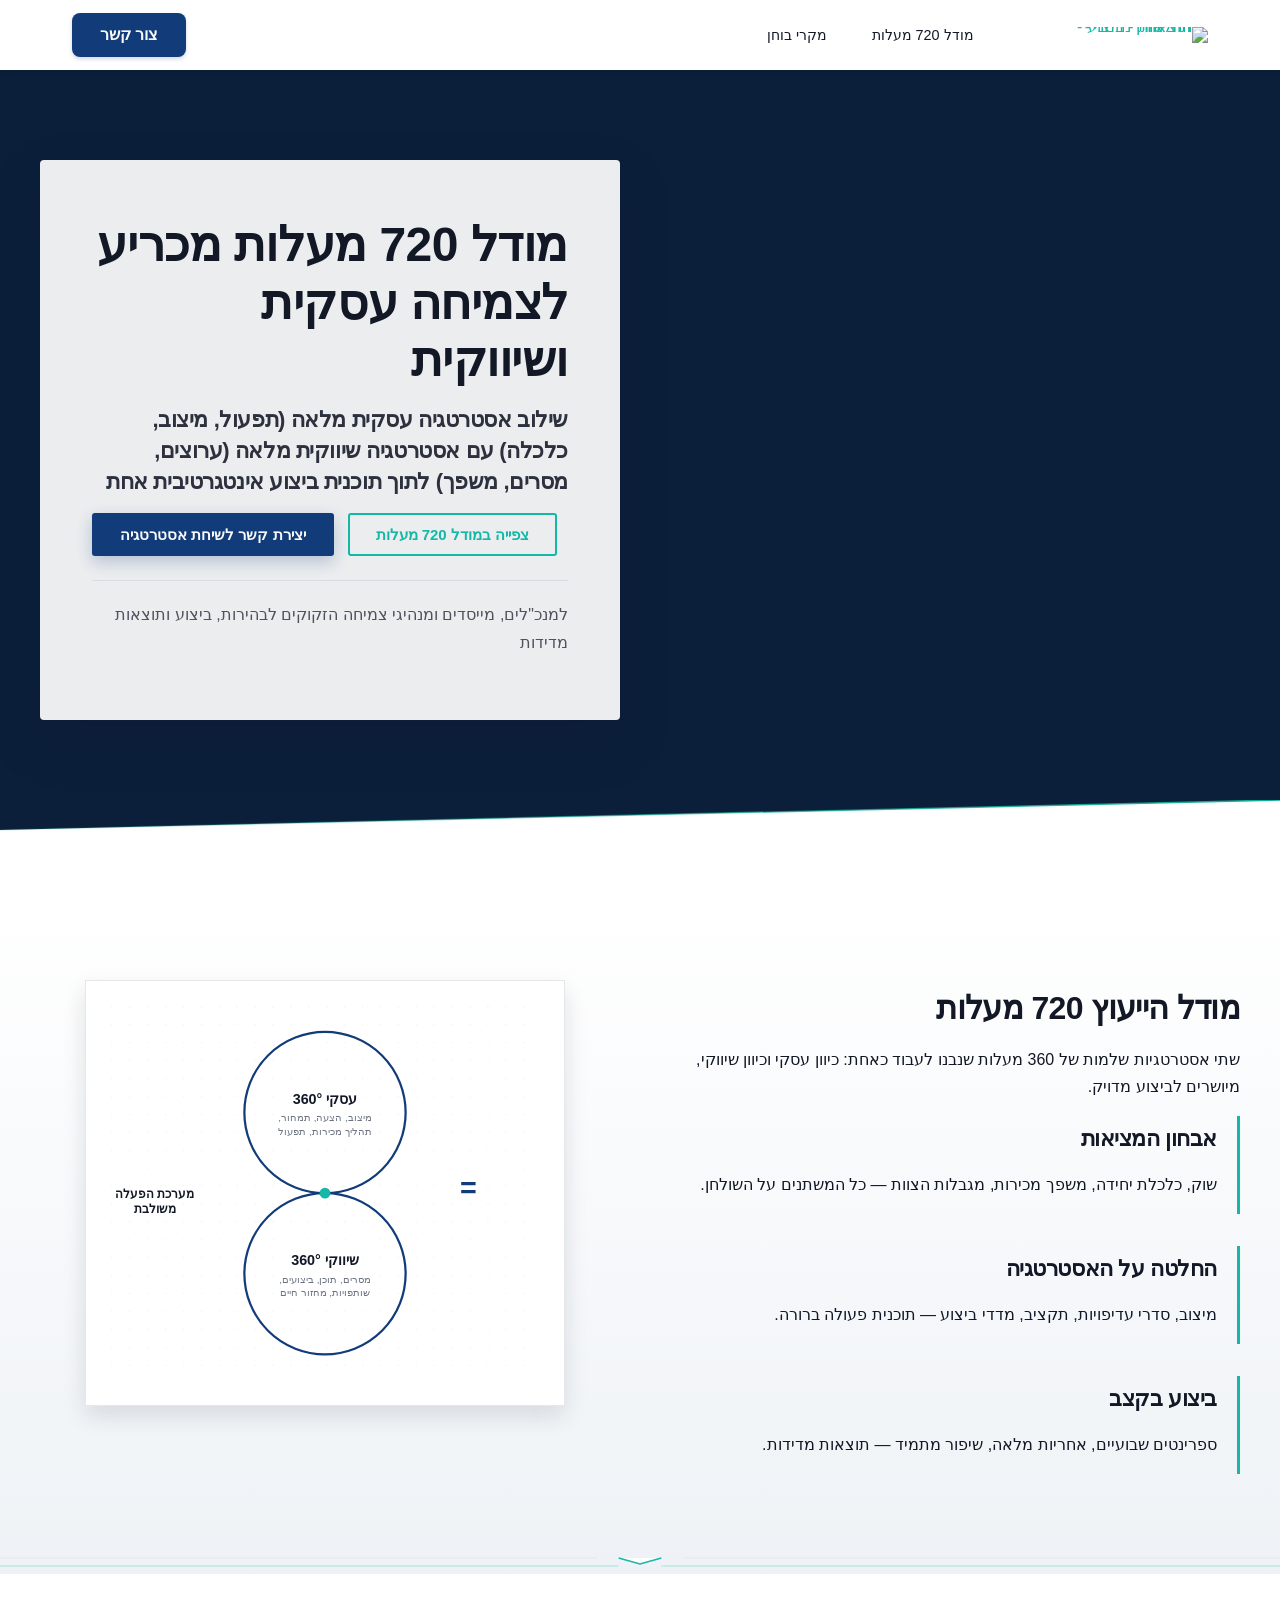
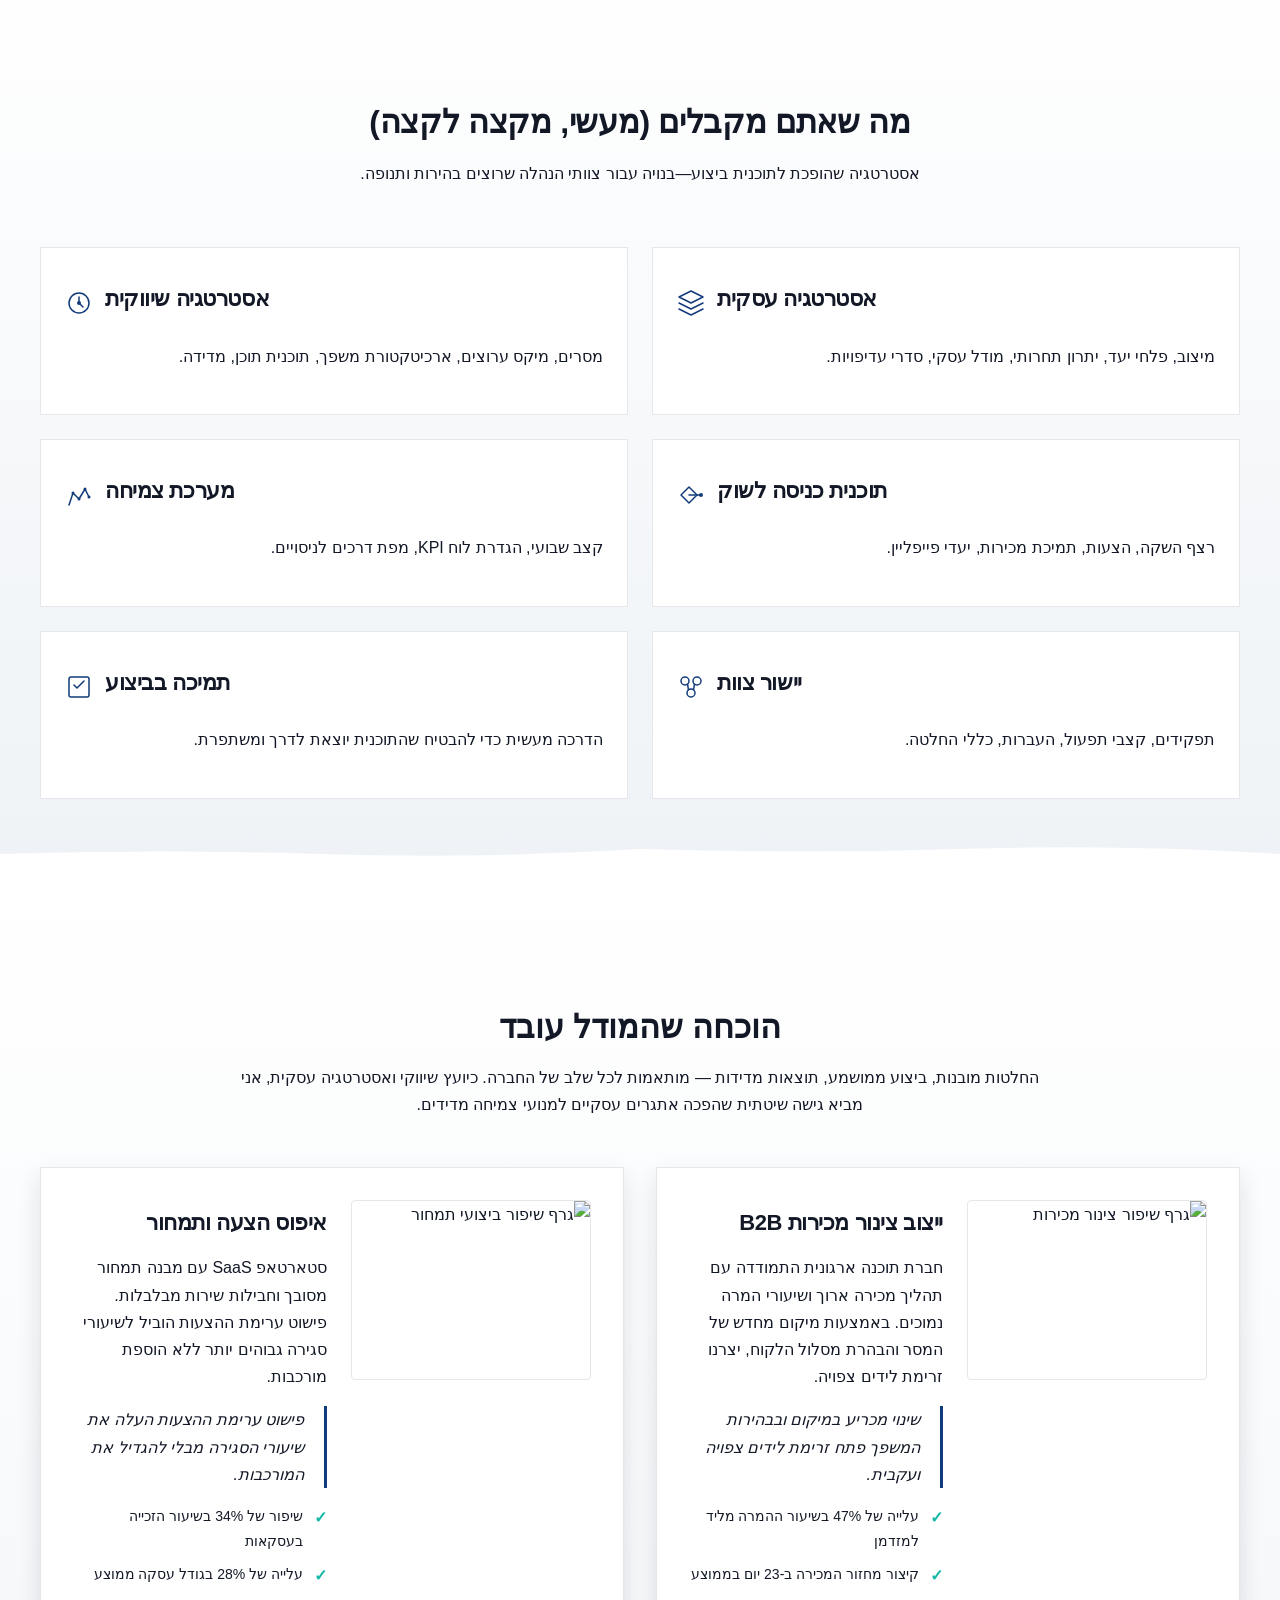
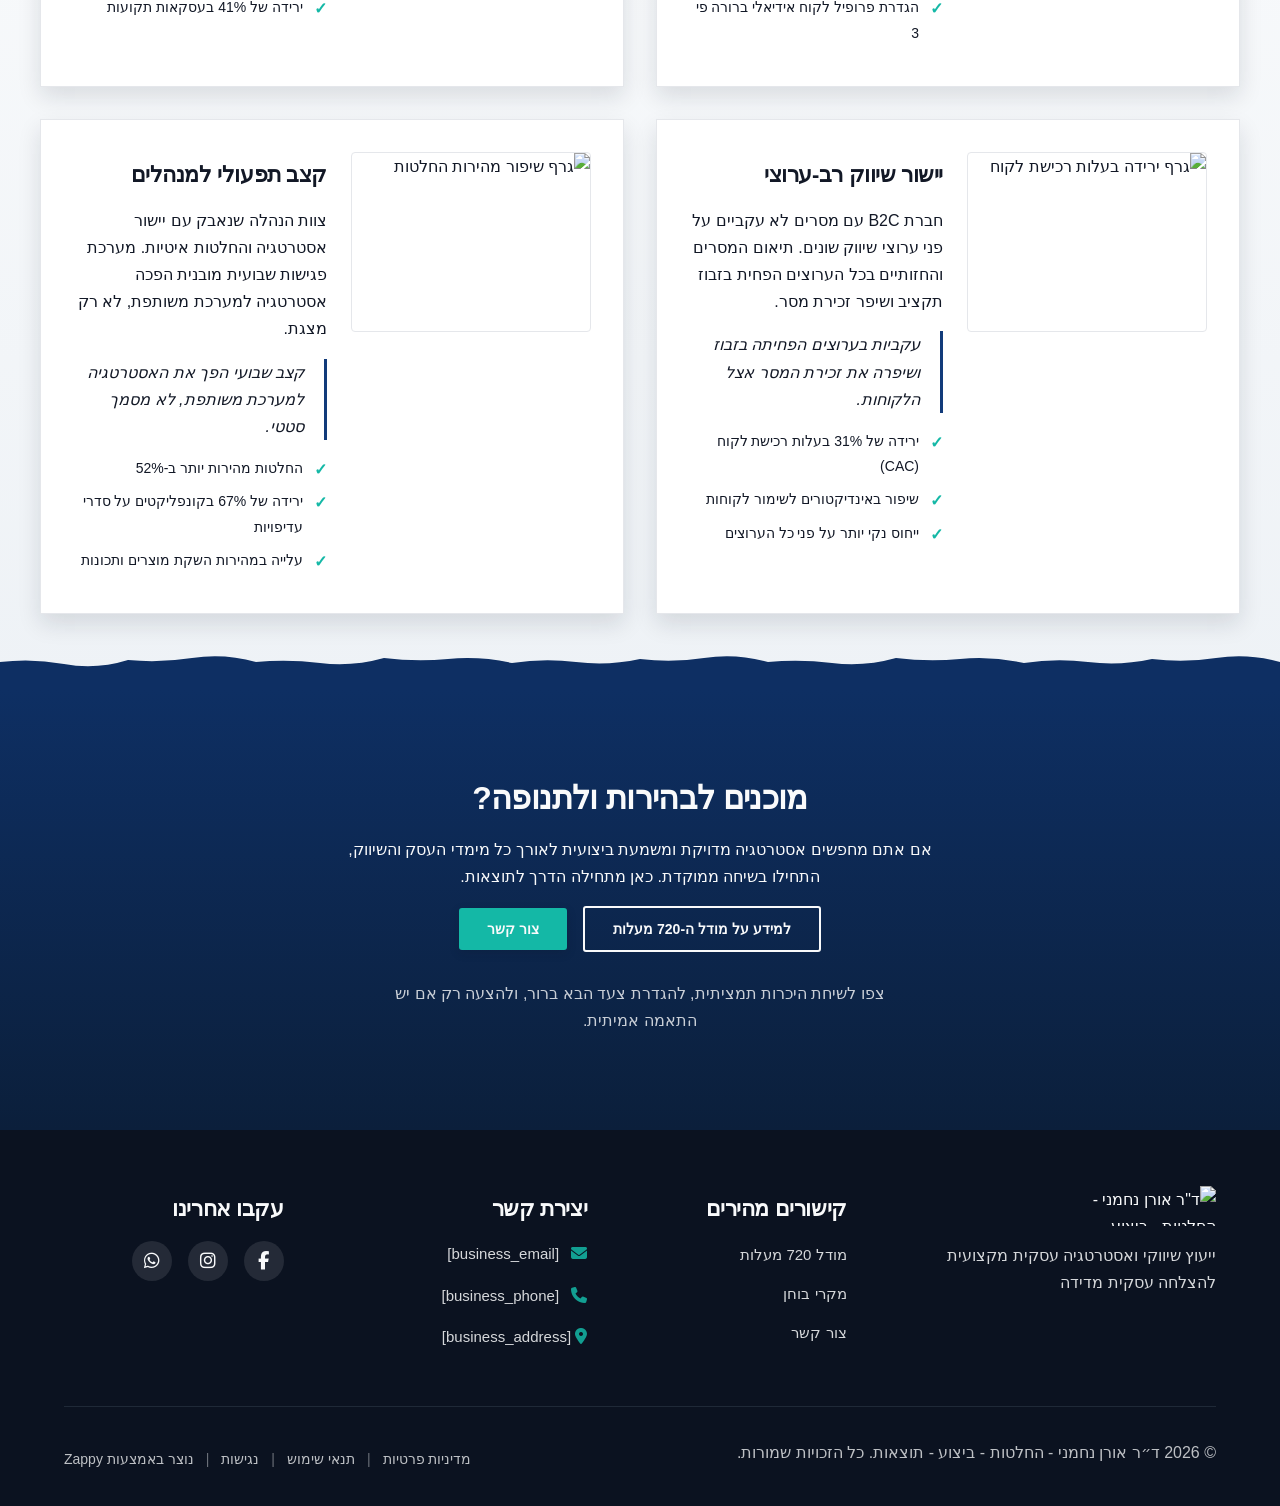
==== public/index.html @ 745674b3 "Background sync: Progressive GitHub Sync" ====
<!doctype html><html dir="rtl" lang="he"><head><meta charset="UTF-8"><meta content="width=device-width,initial-scale=1" name="viewport"><meta content="index, follow" name="robots"><title>יועץ שיווק שמניע תוצאות עסקיות מדידות — ד&quot;ר אורן נחמני - החלטות - ביצוע - תוצאות</title><meta content="מודל ייעוץ 720 מעלות ייחודי המשלב אסטרטגיה עסקית ושיווקית מלאה. יועץ שיווקי מוביל לעסקים בצמיחה וסטארטאפים. קבל החלטות נכונות, בצע ביעילות, השג תוצאות." name="description"><meta content="יועץ שיווק, יועץ שיווקי לעסקים בצמיחה, אסטרטגיה שיווקית, יועץ אסטרטגיה עסקית ישראל, ייעוץ עסקי ושיווקי" name="keywords"><link href="/assets/favicon.ico" rel="icon" type="image/x-icon"><link href="/assets/favicon-16x16.png" rel="icon" type="image/png" sizes="16x16"><link href="/assets/favicon-32x32.png" rel="icon" type="image/png" sizes="32x32"><link href="/assets/favicon-48x48.png" rel="icon" type="image/png" sizes="48x48"><link href="/assets/favicon-192x192.png" rel="icon" type="image/png" sizes="192x192"><link href="/assets/favicon-512x512.png" rel="icon" type="image/png" sizes="512x512"><link href="/assets/apple-touch-icon.png" rel="apple-touch-icon"><script>!function(){"use strict";var t="d591e516-6870-4520-9a14-f4e835493791",e="https://api.zappy5.com/api/analytics/track",a=18e5,n=2592e6,o=!0,i=!0,r=!0;var s=function(){var e="zappy_visitor_"+t,a=null;try{if(a=localStorage.getItem(e)){var o=JSON.parse(a),i=Date.now();if(i-o.created<n)return o.lastSeen=i,localStorage.setItem(e,JSON.stringify(o)),o.id}}catch(t){console.warn("Zappy Analytics: LocalStorage not available")}var r="zv_"+Date.now()+"_"+Math.random().toString(36).substr(2,9);try{localStorage.setItem(e,JSON.stringify({id:r,created:Date.now(),lastSeen:Date.now()}))}catch(t){}return r}(),c=function(){var e="zappy_session_"+t,n=null;try{if(n=sessionStorage.getItem(e)){var o=JSON.parse(n),i=Date.now();if(i-o.timestamp<a)return o.timestamp=i,sessionStorage.setItem(e,JSON.stringify(o)),o.id}}catch(t){console.warn("Zappy Analytics: SessionStorage not available")}var r="zs_"+Date.now()+"_"+Math.random().toString(36).substr(2,9);try{sessionStorage.setItem(e,JSON.stringify({id:r,timestamp:Date.now()}))}catch(t){}return r}();function l(a,n){n=n||{};var o={website_id:t,event_type:a,page_path:window.location.pathname,referrer:document.referrer||"direct",visitor_id:s,session_id:c,metadata:n};if(navigator.sendBeacon){var i=new Blob([JSON.stringify(o)],{type:"application/json"});navigator.sendBeacon(e,i)}else fetch(e,{method:"POST",headers:{"Content-Type":"application/json"},body:JSON.stringify(o),keepalive:!0}).catch(function(t){console.warn("Zappy Analytics: Failed to track event",t)})}o&&l("pageview",{title:document.title,url:window.location.href}),i&&document.addEventListener("click",function(t){var e=t.target;if("BUTTON"===e.tagName||e.closest("button")){var a="BUTTON"===e.tagName?e:e.closest("button");l("click",{element:"button",text:a.textContent.trim().substring(0,100),id:a.id||null,class:a.className||null})}else if("A"===e.tagName||e.closest("a")){var n="A"===e.tagName?e:e.closest("a");l("navigation",{element:"link",text:n.textContent.trim().substring(0,100),href:n.href,external:n.hostname!==window.location.hostname})}},!0),r&&document.addEventListener("submit",function(t){var e=t.target;l("form_submit",{form_id:e.id||null,form_name:e.name||null,form_action:e.action||null,form_method:e.method||"GET"})},!0);var d=Date.now();window.addEventListener("beforeunload",function(){l("page_unload",{time_on_page:Math.floor((Date.now()-d)/1e3),page_path:window.location.pathname})}),window.zappyAnalytics={track:l,getVisitorId:function(){return s},getSessionId:function(){return c}}}()</script><meta content="יועץ שיווק שמניע תוצאות עסקיות מדידות — ד&quot;ר אורן נחמני - החלטות - ביצוע - תוצאות" property="og:title"><meta content="מודל ייעוץ 720 מעלות ייחודי המשלב אסטרטגיה עסקית ושיווקית מלאה. יועץ שיווקי מוביל לעסקים בצמיחה וסטארטאפים. קבל החלטות נכונות, בצע ביעילות, השג תוצאות." property="og:description"><meta content="website" property="og:type"><meta content="he_IL" property="og:locale"><meta content="summary_large_image" name="twitter:card"><meta content="יועץ שיווק שמניע תוצאות עסקיות מדידות — ד&quot;ר אורן נחמני - החלטות - ביצוע - תוצאות" name="twitter:title"><meta content="מודל ייעוץ 720 מעלות ייחודי המשלב אסטרטגיה עסקית ושיווקית מלאה. יועץ שיווקי מוביל לעסקים בצמיחה וסטארטאפים. קבל החלטות נכונות, בצע ביעילות, השג תוצאות." name="twitter:description"><link href="https://cdnjs.cloudflare.com/ajax/libs/font-awesome/6.4.0/css/all.min.css" rel="stylesheet"><link href="/assets/favicon.ico" rel="icon" type="image/x-icon"><link href="/assets/favicon-16x16.png" rel="icon" type="image/png" sizes="16x16"><link href="/assets/favicon-32x32.png" rel="icon" type="image/png" sizes="32x32"><link href="/assets/favicon-48x48.png" rel="icon" type="image/png" sizes="48x48"><link href="/assets/favicon-192x192.png" rel="icon" type="image/png" sizes="192x192"><link href="/assets/favicon-512x512.png" rel="icon" type="image/png" sizes="512x512"><link href="/assets/apple-touch-icon.png" rel="apple-touch-icon"><link href="https://cdn.jsdelivr.net/npm/vanilla-cookieconsent@3/dist/cookieconsent.css" rel="stylesheet"><script src="https://cdn.jsdelivr.net/npm/vanilla-cookieconsent@3/dist/cookieconsent.umd.js"></script><script src="https://cdn.jsdelivr.net/gh/mickidum/acc_toolbar/acctoolbar/acctoolbar.min.js"></script><link href="/styles.css" rel="stylesheet"><style id="zappy-dropdown-submenu-styles">#navMenu li:has(.sub-menu),.nav-menu li:has(.sub-menu),.navbar li:has(.sub-menu),nav li:has(.sub-menu){position:relative}#navMenu .sub-menu,.nav-menu .sub-menu,.navbar .sub-menu,nav .sub-menu{display:block!important;position:absolute!important;top:100%;left:0;min-width:220px;background:#fff;border-radius:8px;box-shadow:0 8px 25px rgba(0,0,0,.15);padding:8px 0;opacity:0;visibility:hidden;transform:translateY(10px);transition:all .3s ease;z-index:1000;list-style:none;pointer-events:none}#navMenu li:hover>.sub-menu,.nav-menu li:hover>.sub-menu,.navbar li:hover>.sub-menu,nav li:hover>.sub-menu{opacity:1!important;visibility:visible!important;transform:translateY(0)!important;pointer-events:auto!important}.sub-menu li{list-style:none;margin:0;padding:0}.sub-menu a{display:block!important;padding:10px 16px!important;color:var(--text-dark,#333)!important;font-weight:500;text-decoration:none;white-space:nowrap;transition:background-color .2s}.sub-menu a:hover{background-color:#f5f5f5}[dir=rtl] .nav-menu .sub-menu,[dir=rtl] .navbar .sub-menu,[dir=rtl] nav .sub-menu,html[lang=ar] .nav-menu .sub-menu,html[lang=ar] .navbar .sub-menu,html[lang=ar] nav .sub-menu,html[lang=he] .nav-menu .sub-menu,html[lang=he] .navbar .sub-menu,html[lang=he] nav .sub-menu{left:auto!important;right:0!important}.sub-menu:empty,.sub-menu:not(:has(li)),.sub-menu:not(:has(li:not(.zappy-hidden-menu-item))){display:none!important;opacity:0!important;visibility:hidden!important;pointer-events:none!important}li:has(.menu-group-title):hover>.sub-menu{opacity:1!important;visibility:visible!important;transform:translateY(0)!important;pointer-events:auto!important}#navMenu>li>.menu-group-title,.nav-menu>li>.menu-group-title{display:inline-block;padding:.5rem 1rem;cursor:default;user-select:none}@media (max-width:768px){#navMenu .sub-menu,.nav-menu .sub-menu,.navbar .sub-menu,nav .sub-menu{position:static!important;transform:none!important;box-shadow:none!important;background:0 0!important;max-height:0;overflow:hidden;opacity:0;visibility:hidden;transition:max-height .3s ease,opacity .3s ease;padding:0!important;border-radius:0!important}.sub-menu.mobile-expanded{max-height:500px!important;opacity:1!important;visibility:visible!important;padding:8px 0 8px 16px!important}[dir=rtl] .sub-menu.mobile-expanded,html[lang=he] .sub-menu.mobile-expanded{padding:8px 16px 8px 0!important}#navMenu li:hover>.sub-menu,.nav-menu li:hover>.sub-menu,.navbar li:hover>.sub-menu,nav li:hover>.sub-menu{opacity:0;visibility:hidden;pointer-events:none}#navMenu li>.sub-menu.mobile-expanded,.nav-menu li>.sub-menu.mobile-expanded,.navbar li>.sub-menu.mobile-expanded,nav li>.sub-menu.mobile-expanded{opacity:1!important;visibility:visible!important;pointer-events:auto!important}#navMenu li:has(.sub-menu),.nav-menu li:has(.sub-menu),.navbar li:has(.sub-menu),nav li:has(.sub-menu){display:flex!important;flex-wrap:wrap!important;align-items:center!important;position:relative!important;min-height:44px!important}#navMenu li:has(.sub-menu)>a,.nav-menu li:has(.sub-menu)>a,.navbar li:has(.sub-menu)>a,nav li:has(.sub-menu)>a{flex:1!important;min-width:0!important}#navMenu li:has(.sub-menu)>.menu-group-title,.nav-menu li:has(.sub-menu)>.menu-group-title,.navbar li:has(.sub-menu)>.menu-group-title,nav li:has(.sub-menu)>.menu-group-title{flex:1!important;min-width:0!important;padding:0!important;line-height:inherit!important}#navMenu li:has(.sub-menu)>.sub-menu,.nav-menu li:has(.sub-menu)>.sub-menu,.navbar li:has(.sub-menu)>.sub-menu,nav li:has(.sub-menu)>.sub-menu{flex-basis:100%!important;width:100%!important}#navMenu li:has(.sub-menu)>a [class*=arrow],#navMenu li:has(.sub-menu)>a [class*=chevron],.nav-menu li:has(.sub-menu)>a .fa-angle-down,.nav-menu li:has(.sub-menu)>a .fa-chevron-down,.nav-menu li:has(.sub-menu)>a [class*=arrow],.nav-menu li:has(.sub-menu)>a [class*=chevron],nav li:has(.sub-menu)>a [class*=arrow],nav li:has(.sub-menu)>a [class*=chevron]{display:none!important;visibility:hidden!important}.mobile-submenu-toggle{display:flex!important;align-items:center!important;justify-content:center!important;width:44px!important;height:auto!important;background:0 0!important;border:none!important;cursor:pointer!important;color:var(--text-dark)!important;position:static!important;flex-shrink:0!important;align-self:stretch!important;z-index:2!important;padding:0!important;margin:0!important}.mobile-submenu-toggle::after{content:''!important;width:0!important;height:0!important;border-left:6px solid transparent!important;border-right:6px solid transparent!important;border-top:7px solid currentColor!important;transition:transform .3s ease!important}.mobile-submenu-toggle.expanded::after{transform:rotate(180deg)!important}.sub-menu a{padding:10px 0!important;display:block!important;color:var(--text-dark)!important}.navbar .sub-menu li a,.zappy-products-dropdown .sub-menu a,nav.navbar .sub-menu li a{color:var(--text-dark)!important}}@media (min-width:769px){.mobile-submenu-toggle{display:none!important}}</style><style id="mobile-lang-menu-deployed-css">@media (max-width:768px){.lang-switcher,.nav-container .lang-switcher,.nav-cta-container .lang-switcher,.nav-ecommerce-icons .lang-switcher,.nav-icons-left .lang-switcher,.navbar .lang-switcher,.navbar .nav-cta-container .lang-switcher{display:none!important}.mobile-lang-menu{width:100%;border-top:1px solid rgba(128,128,128,.2);padding:8px 0 0 0;margin-top:8px}.mobile-lang-toggle{display:flex!important;align-items:center;justify-content:space-between;width:100%;padding:12px 16px;background:0 0;border:none;cursor:pointer;font-size:15px;color:inherit;font-family:inherit}.mobile-lang-toggle::after{content:'';display:inline-block;width:8px;height:8px;border-right:2px solid currentColor;border-bottom:2px solid currentColor;transform:rotate(45deg);transition:transform .3s ease;margin-left:8px}.mobile-lang-toggle.expanded::after{transform:rotate(-135deg)}.mobile-lang-options{max-height:0;overflow:hidden;transition:max-height .3s ease}.mobile-lang-options.expanded{max-height:300px}.mobile-lang-option{display:flex!important;align-items:center;gap:10px;padding:10px 24px;text-decoration:none;color:inherit;font-size:14px;font-family:inherit}.mobile-lang-option:hover{background:rgba(128,128,128,.1)}.mobile-lang-option.active{font-weight:600;opacity:.7;pointer-events:none}.mobile-lang-option img{width:20px;height:20px;border-radius:50%}}@media (min-width:769px){.mobile-lang-menu{display:none!important}}</style><style id="zappy-widget-visibility">#mic-access-tool-box,#mic-access-tool-general-button,#mic-init-access-tool #mic-access-tool-box,#mic-init-access-tool #mic-access-tool-general-button,#mic-init-access-tool .mic-access-tool-general-button,._access-icon,._access-menu,.mic-access-tool-box,.mic-access-tool-general-button,div[id*=mic-access-tool-box]{display:none!important;visibility:hidden!important;opacity:0!important;pointer-events:none!important}</style></head><body><nav class="navbar" dir="rtl"><button aria-label="Menu" class="mobile-toggle" id="mobileToggle"><svg viewbox="0 0 24 24" class="hamburger-icon" fill="none" height="24" width="24"><path d="M3 12h18M3 6h18M3 18h18" stroke="currentColor" stroke-width="2" stroke-linecap="round"></path></svg><svg viewbox="0 0 24 24" class="close-icon" fill="none" height="24" width="24" style="display:none"><path d="M18 6L6 18M6 6l12 12" stroke="currentColor" stroke-width="2" stroke-linecap="round"></path></svg></button><button aria-label="Call" class="phone-header-btn" data-phone="[business_phone]"><svg viewbox="0 0 24 24" width="20" height="20" fill="currentColor"><path d="M22 16.92v3a2 2 0 0 1-2.18 2 19.79 19.79 0 0 1-8.63-3.07 19.5 19.5 0 0 1-6-6 19.79 19.79 0 0 1-3.07-8.67A2 2 0 0 1 4.11 2h3a2 2 0 0 1 2 1.72 12.84 12.84 0 0 0 .7 2.81 2 2 0 0 1-.45 2.11L8.09 9.91a16 16 0 0 0 6 6l1.27-1.27a2 2 0 0 1 2.11-.45 12.84 12.84 0 0 0 2.81.7A2 2 0 0 1 22 16.92z"></path></svg></button><div class="nav-container"><div class="nav-right-group"><div class="nav-brand"><a href="/" class="logo-link"><img alt="ד&quot;ר אורן נחמני - החלטות - ביצוע - תוצאות" src="/assets/business-logo.webp" class="logo"></a></div><ul class="nav-menu" id="navMenu"><li><a href="/model">מודל 720 מעלות</a></li><li><a href="/case-studies">מקרי בוחן</a></li></ul></div><div class="nav-cta-container"><a href="/contact" class="nav-cta-btn">צור קשר</a></div></div></nav><script>window.addEventListener("load",function(){const e=document.querySelector(".navbar, nav, header");if(!e)return void console.log("[Navbar] Navbar element not found");let t=document.getElementById("mobileToggle")||document.querySelector(".mobile-toggle")||document.querySelector(".hamburger")||document.querySelector(".hamburger-menu")||document.querySelector(".menu-toggle")||document.querySelector(".burger-menu")||document.querySelector('[aria-label="Menu"]')||document.querySelector('[aria-label="תפריט"]');const o=document.querySelector(".phone-header-btn"),n=window.getComputedStyle(e);let r=n.backgroundColor;if(console.log("[Navbar] Initial navbar background:",r),"transparent"===r||"rgba(0, 0, 0, 0)"===r||r.startsWith("rgba")&&r.includes(", 0)")){const e=n.backgroundImage;if(e&&"none"!==e)console.log("[Navbar] Navbar has background image/gradient, using dark text"),r="rgb(240, 240, 240)";else{const e=window.getComputedStyle(document.body).backgroundColor;console.log("[Navbar] Navbar transparent, using body background:",e),r=e}}const i=r.match(/\d+/g);if(i&&i.length>=3){const e=(.299*parseInt(i[0])+.587*parseInt(i[1])+.114*parseInt(i[2]))/255;console.log("[Navbar] Mobile button colors preserved from Claude CSS (luminance:",e.toFixed(2)+")");const n=document.createElement("style");n.id="zappy-mobile-nav-fix";document.documentElement.lang;document.documentElement.dir,n.textContent='\n        /* Hide mobile buttons on desktop, show only on mobile */\n        @media (min-width: 769px) {\n          .mobile-toggle,\n          .phone-header-btn {\n            display: none !important;\n          }\n        }\n        \n        /* Show and position mobile buttons correctly on mobile */\n        @media (max-width: 768px) {\n          .mobile-toggle,\n          .phone-header-btn {\n            position: absolute !important;\n            top: 50% !important;\n            transform: translateY(-50%) !important;\n            z-index: 1001 !important;\n            display: flex !important;\n            align-items: center !important;\n            justify-content: center !important;\n            width: 36px !important;\n            height: 36px !important;\n            border-radius: 50% !important;\n            border: none !important;\n            cursor: pointer !important;\n            padding: 6px !important;\n            background: none !important;\n            color: var(--nav-text, var(--text-dark)) !important;\n          }\n          \n          /* LTR positioning (default): hamburger LEFT, phone RIGHT */\n          html:not([dir="rtl"]):not([lang="he"]):not([lang="ar"]) .mobile-toggle,\n          html[dir="ltr"] .mobile-toggle {\n            left: 12px !important;\n            right: auto !important;\n          }\n          html:not([dir="rtl"]):not([lang="he"]):not([lang="ar"]) .phone-header-btn,\n          html[dir="ltr"] .phone-header-btn {\n            right: 12px !important;\n            left: auto !important;\n          }\n          \n          /* RTL positioning: hamburger RIGHT, phone LEFT */\n          html[dir="rtl"] .mobile-toggle,\n          html[lang="he"] .mobile-toggle,\n          html[lang="ar"] .mobile-toggle {\n            right: 12px !important;\n            left: auto !important;\n          }\n          html[dir="rtl"] .phone-header-btn,\n          html[lang="he"] .phone-header-btn,\n          html[lang="ar"] .phone-header-btn {\n            left: 12px !important;\n            right: auto !important;\n          }\n          \n          /* CRITICAL: Ensure nav-container has min-height on mobile */\n          /* All children are positioned absolutely/fixed on mobile, so height:auto collapses to 0 */\n          .nav-container {\n            min-height: 70px !important;\n            position: relative !important;\n          }\n          \n          /* Ensure SVG icons are properly sized and inherit color */\n          .mobile-toggle svg,\n          .phone-header-btn svg {\n            width: 24px !important;\n            height: 24px !important;\n            /* Don\'t force display - let JavaScript control hamburger/close toggle */\n          }\n          \n          /* Reset nav-cta-container on mobile - remove desktop box-shadow/padding */\n          /* that creates a visible ghost box when CTA button is hidden */\n          .nav-cta-container {\n            box-shadow: none !important;\n            padding: 0 !important;\n          }\n          \n          /* Hide nav-cta-container entirely on mobile when there\'s no lang-switcher */\n          /* (only the CTA button is inside, and it\'s hidden on mobile) */\n          .nav-cta-container:not(:has(.lang-switcher)) {\n            display: none !important;\n          }\n          \n          /* CRITICAL: Prevent hero image fade gradient from bleeding over headline text */\n          /* The .image-fade-gradient has bottom: -30px (extends below parent) */\n          /* On mobile stacked layout, this overlaps the h1 text below the image */\n          .hero-image-column {\n            overflow: hidden !important;\n          }\n          .image-fade-gradient {\n            bottom: 0 !important;\n          }\n          \n          /* Hide desktop language switcher on mobile - hamburger menu handles it */\n          /* High specificity to override stored CSS */\n          .lang-switcher,\n          .nav-cta-container .lang-switcher,\n          .nav-container .lang-switcher,\n          .navbar .lang-switcher,\n          .navbar .nav-cta-container .lang-switcher {\n            display: none !important;\n          }\n        }\n      ';const r=document.getElementById("zappy-mobile-nav-fix");r&&r.remove(),document.head.appendChild(n),console.log("[Navbar] Critical CSS injected for mobile nav positioning");const l=window.innerWidth<=768;if(t){const e=t.querySelector(".hamburger-icon"),o=t.querySelector(".close-icon");e&&(e.style.setProperty("width","24px","important"),e.style.setProperty("height","24px","important"),e.style.setProperty("display","block","important")),o&&(o.style.setProperty("width","24px","important"),o.style.setProperty("height","24px","important"),o.style.setProperty("display","none","important")),l?(t.style.setProperty("position","absolute","important"),t.style.setProperty("top","50%","important"),t.style.setProperty("transform","translateY(-50%)","important"),t.style.setProperty("z-index","1001","important"),t.style.removeProperty("left"),t.style.removeProperty("right"),console.log("[Navbar] Mobile toggle positioning applied (mobile viewport)")):(t.style.removeProperty("position"),t.style.removeProperty("top"),t.style.removeProperty("transform"),t.style.removeProperty("z-index"),t.style.removeProperty("left"),t.style.removeProperty("right"),console.log("[Navbar] Desktop viewport - cleared mobile toggle inline positioning"))}if(o){const e=o.querySelector("svg");e&&(e.style.width="24px",e.style.height="24px",e.setAttribute("width","24"),e.setAttribute("height","24")),l?(o.style.setProperty("position","absolute","important"),o.style.setProperty("top","50%","important"),o.style.setProperty("transform","translateY(-50%)","important"),o.style.setProperty("z-index","1001","important"),o.style.removeProperty("left"),o.style.removeProperty("right"),console.log("[Navbar] Phone button positioning applied (mobile viewport)")):(o.style.removeProperty("position"),o.style.removeProperty("top"),o.style.removeProperty("transform"),o.style.removeProperty("z-index"),o.style.removeProperty("left"),o.style.removeProperty("right"),console.log("[Navbar] Desktop viewport - cleared phone button inline positioning"))}}else console.log("[Navbar] Could not parse background color:",r);t=document.getElementById("mobileToggle")||document.querySelector(".mobile-toggle")||document.querySelector(".hamburger")||document.querySelector(".hamburger-menu")||document.querySelector(".menu-toggle")||document.querySelector(".burger-menu")||document.querySelector('[aria-label="Menu"]')||document.querySelector('[aria-label="תפריט"]');const l=document.getElementById("navMenu")||document.querySelector(".nav-menu")||document.querySelector(".nav-links")||document.querySelector("nav ul:not(.submenu)");if(!t||!l)return void console.log("[Navbar] Mobile toggle or menu not found:",{toggle:!!t,menu:!!l});l.id||(l.id="navMenu"),console.log("[Navbar] Initializing mobile menu...");const a=t.cloneNode(!0);t.parentNode.replaceChild(a,t),a.addEventListener("click",function(e){e.preventDefault(),e.stopPropagation();const t=this.querySelector(".hamburger-icon"),o=this.querySelector(".close-icon");l.classList.contains("active")?(l.classList.remove("active"),t&&t.style.setProperty("display","block","important"),o&&o.style.setProperty("display","none","important"),document.body.style.overflow="",console.log("[Navbar] Menu closed")):(l.classList.add("active"),t&&t.style.setProperty("display","none","important"),o&&o.style.setProperty("display","block","important"),document.body.style.overflow="hidden",console.log("[Navbar] Menu opened"))}),l.querySelectorAll("a").forEach(function(e){e.addEventListener("click",function(){if("#"===this.getAttribute("href"))return;const e=a.querySelector(".hamburger-icon"),t=a.querySelector(".close-icon");l.classList.remove("active"),e&&e.style.setProperty("display","block","important"),t&&t.style.setProperty("display","none","important"),document.body.style.overflow="",console.log("[Navbar] Menu closed (link clicked)")})});var s=l.querySelectorAll(".dropdown-toggle");s.forEach(function(e){e.addEventListener("click",function(e){e.preventDefault(),e.stopPropagation();var t=this.closest(".nav-dropdown");t&&(t.parentNode.querySelectorAll(".nav-dropdown.open").forEach(function(e){e!==t&&e.classList.remove("open")}),t.classList.toggle("open"),console.log("[Navbar] Dropdown toggled:",t.classList.contains("open")?"open":"closed"))})}),document.addEventListener("click",function(e){e.target.closest(".nav-dropdown")||document.querySelectorAll(".nav-dropdown.open").forEach(function(e){e.classList.remove("open")})}),console.log("[Navbar] Dropdown handlers initialized for "+s.length+" dropdowns"),o&&o.addEventListener("click",function(){const e=document.querySelectorAll('a[href^="tel:"]'),t=e.length>0?e[0].getAttribute("href").replace("tel:",""):"[business_phone]";window.location.href="tel:"+t,console.log("[Navbar] Phone button clicked")}),console.log("[Navbar] Mobile menu initialized successfully");const p=function(){const e=document.querySelector(".whatsapp-float");e&&(window.innerWidth>=769?(e.style.setProperty("display","none","important"),e.style.setProperty("visibility","hidden","important"),e.style.setProperty("opacity","0","important"),e.style.setProperty("pointer-events","none","important"),console.log("[WhatsApp] Button hidden on desktop")):(e.style.removeProperty("display"),e.style.removeProperty("visibility"),e.style.removeProperty("opacity"),e.style.removeProperty("pointer-events"),console.log("[WhatsApp] Button visible on mobile")))};let c;p(),window.addEventListener("resize",function(){clearTimeout(c),c=setTimeout(p,100)})})</script><main><section class="index-hero-section" data-layout-spec="בית-hero" data-hero-type="fullscreen-scrim"><div class="index-hero-section__background"><img alt="ד&quot;ר אורן נחמני - יועץ אסטרטגי" src="/assets/site-index-hero-bg.webp" data-context="Professional executive leadership scene in natural daylight - confident business consultant or CEO in modern office environment with floor-to-ceiling windows, calm and authoritative body language, soft natural light creating clean shadows, minimalist professional setting with plenty of negative space on the right side for text overlay, sophisticated business atmosphere, shallow depth of field, high-end corporate photography style" data-placeholder="index-hero-bg" height="1080" width="1920" class="index-hero-section__bg-image" data-hero-bg="true" data-preserve-bg="0"></div><div class="index-hero-section__scrim" aria-hidden="true"></div><div class="index-hero-section__content-wrapper"><div class="index-hero-section__container"><div class="index-hero-section__overlay-card"><h1 class="index-hero-section__headline">מודל 720 מעלות מכריע לצמיחה עסקית ושיווקית</h1><h3 class="index-hero-section__subtitle">שילוב אסטרטגיה עסקית מלאה (תפעול, מיצוב, כלכלה) עם אסטרטגיה שיווקית מלאה (ערוצים, מסרים, משפך) לתוך תוכנית ביצוע אינטגרטיבית אחת</h3><div class="index-hero-section__cta-group"><a href="#contact" class="index-hero-section__btn index-hero-section__btn--primary">יצירת קשר לשיחת אסטרטגיה</a><a href="#model" class="index-hero-section__btn index-hero-section__btn--secondary">צפייה במודל 720 מעלות</a></div><p class="index-hero-section__trust-line">למנכ"לים, מייסדים ומנהיגי צמיחה הזקוקים לבהירות, ביצוע ותוצאות מדידות</p></div></div></div><div class="index-hero-section__divider-wrapper"><svg viewbox="0 0 1200 100" xmlns="http://www.w3.org/2000/svg" aria-hidden="true" data-no-icon-edit="true" preserveaspectratio="none"><defs><linearGradient id="index-hero-divider-gradient" x1="0%" x2="100%" y1="0%" y2="0%"><stop offset="0%" style="stop-color:#0DB095;stop-opacity:0.15"></stop><stop offset="100%" style="stop-color:#0DB095;stop-"></stop></linearGradient></defs><path d="M0,100 L0,30 L1200,0 L1200,100 Z" fill="#FFFFFF"></path><path d="M0,30 L1200,0" stroke="url(#index-hero-divider-gradient)" stroke-width="1.5" fill="#FFFFFF"></path></svg></div></section><section class="index-framework-section" data-layout-spec="בית-framework"><div class="index-framework-container"><div class="index-framework-content-wrapper"><div class="index-framework-text-column"><h2 class="index-framework-title">מודל הייעוץ 720 מעלות</h2><p class="index-framework-intro">שתי אסטרטגיות שלמות של 360 מעלות שנבנו לעבוד כאחת: כיוון עסקי וכיוון שיווקי, מיושרים לביצוע מדויק.</p><div class="index-framework-steps"><div class="index-framework-step"><h3 class="index-framework-step-title">אבחון המציאות</h3><p class="index-framework-step-text">שוק, כלכלת יחידה, משפך מכירות, מגבלות הצוות — כל המשתנים על השולחן.</p></div><div class="index-framework-step"><h3 class="index-framework-step-title">החלטה על האסטרטגיה</h3><p class="index-framework-step-text">מיצוב, סדרי עדיפויות, תקציב, מדדי ביצוע — תוכנית פעולה ברורה.</p></div><div class="index-framework-step"><h3 class="index-framework-step-title">ביצוע בקצב</h3><p class="index-framework-step-text">ספרינטים שבועיים, אחריות מלאה, שיפור מתמיד — תוצאות מדידות.</p></div></div></div><div class="index-framework-diagram-column"><div class="index-framework-diagram-wrapper"><svg viewbox="0 0 480 420" xmlns="http://www.w3.org/2000/svg" class="index-framework-diagram" aria-hidden="true" data-no-icon-edit="true"><defs><pattern height="20" id="framework-grid-dots" patternunits="userSpaceOnUse" width="20" x="0" y="0"><circle cx="2" cy="2" r="1" fill="#D7DEE7" opacity="0.3"></circle></pattern></defs><rect height="420" width="480" fill="url(#framework-grid-dots)"></rect><circle cx="240" cy="120" r="90" fill="none" stroke="var(--primary)" stroke-width="2.5"></circle><text fill="var(--text-dark)" font-family="Assistant, sans-serif" font-size="16" text-anchor="middle" x="240" y="110" font-weight="700">עסקי 360°</text><text fill="var(--text-muted)" font-family="Assistant, sans-serif" font-size="11" text-anchor="middle" x="240" y="130">מיצוב, הצעה, תמחור,</text><text fill="var(--text-muted)" font-family="Assistant, sans-serif" font-size="11" text-anchor="middle" x="240" y="145">תהליך מכירות, תפעול</text><circle cx="240" cy="300" r="90" fill="none" stroke="var(--primary)" stroke-width="2.5"></circle><text fill="var(--text-dark)" font-family="Assistant, sans-serif" font-size="16" text-anchor="middle" x="240" y="290" font-weight="700">שיווקי 360°</text><text fill="var(--text-muted)" font-family="Assistant, sans-serif" font-size="11" text-anchor="middle" x="240" y="310">מסרים, תוכן, ביצועים,</text><text fill="var(--text-muted)" font-family="Assistant, sans-serif" font-size="11" text-anchor="middle" x="240" y="325">שותפויות, מחזור חיים</text><line stroke="var(--primary)" stroke-width="2" x1="240" x2="240" y1="210" y2="210"></line><circle cx="240" cy="210" r="6" fill="var(--accent)"></circle><text fill="var(--primary)" font-family="Frank Ruhl Libre, serif" font-size="32" text-anchor="middle" x="400" y="215" font-weight="700">=</text><text fill="var(--text-dark)" font-family="Assistant, sans-serif" font-size="13" text-anchor="middle" x="50" y="215" font-weight="600">מערכת הפעלה</text><text fill="var(--text-dark)" font-family="Assistant, sans-serif" font-size="13" text-anchor="middle" x="50" y="232" font-weight="600">משולבת</text></svg></div></div></div></div><div class="index-framework-divider-wrapper"><svg viewbox="0 0 1200 24" xmlns="http://www.w3.org/2000/svg" aria-hidden="true" data-no-icon-edit="true" preserveaspectratio="none"><line stroke="var(--border-light)" stroke-width="1" x1="0" x2="560" y1="8" y2="8"></line><line stroke="var(--border-light)" stroke-width="1" x1="640" x2="1200" y1="8" y2="8"></line><line stroke="var(--accent)" stroke-width="0.5" x1="0" x2="580" y1="16" y2="16" opacity="0.6"></line><line stroke="var(--accent)" stroke-width="0.5" x1="620" x2="1200" y1="16" y2="16" opacity="0.6"></line><path d="M580,8 L600,14 L620,8" stroke="var(--accent)" stroke-width="1.5" fill="#FFFFFF"></path></svg></div></section><section class="index-services-section" data-layout-spec="בית-services"><div class="index-services-container"><div class="index-services-header"><h2>מה שאתם מקבלים (מעשי, מקצה לקצה)</h2><p>אסטרטגיה שהופכת לתוכנית ביצוע—בנויה עבור צוותי הנהלה שרוצים בהירות ותנופה.</p></div><div class="index-services-grid"><article class="index-services-card"><div class="index-services-card-header"><svg viewbox="0 0 28 28" xmlns="http://www.w3.org/2000/svg" class="index-services-icon" data-element-type="icon" data-icon-type="svg" fill="none" height="28" width="28"><path d="M14 2L2 8L14 14L26 8L14 2Z" stroke="currentColor" stroke-width="1.5" stroke-linecap="round" stroke-linejoin="round"></path><path d="M2 20L14 26L26 20" stroke="currentColor" stroke-width="1.5" stroke-linecap="round" stroke-linejoin="round"></path><path d="M2 14L14 20L26 14" stroke="currentColor" stroke-width="1.5" stroke-linecap="round" stroke-linejoin="round"></path></svg><h3>אסטרטגיה עסקית</h3></div><p>מיצוב, פלחי יעד, יתרון תחרותי, מודל עסקי, סדרי עדיפויות.</p></article><article class="index-services-card"><div class="index-services-card-header"><svg viewbox="0 0 28 28" xmlns="http://www.w3.org/2000/svg" class="index-services-icon" data-element-type="icon" data-icon-type="svg" fill="none" height="28" width="28"><circle cx="14" cy="14" r="10" stroke="currentColor" stroke-width="1.5"></circle><path d="M14 14L14 8" stroke="currentColor" stroke-width="1.5" stroke-linecap="round"></path><path d="M14 14L18 18" stroke="currentColor" stroke-width="1.5" stroke-linecap="round"></path><circle cx="14" cy="14" r="2" fill="currentColor"></circle></svg><h3>אסטרטגיה שיווקית</h3></div><p>מסרים, מיקס ערוצים, ארכיטקטורת משפך, תוכנית תוכן, מדידה.</p></article><article class="index-services-card"><div class="index-services-card-header"><svg viewbox="0 0 28 28" xmlns="http://www.w3.org/2000/svg" class="index-services-icon" data-element-type="icon" data-icon-type="svg" fill="none" height="28" width="28"><path d="M4 14L12 6L20 14L12 22L4 14Z" stroke="currentColor" stroke-width="1.5" stroke-linecap="round" stroke-linejoin="round"></path><path d="M12 14L24 14" stroke="currentColor" stroke-width="1.5" stroke-linecap="round"></path><circle cx="24" cy="14" r="2" fill="currentColor"></circle></svg><h3>תוכנית כניסה לשוק</h3></div><p>רצף השקה, הצעות, תמיכת מכירות, יעדי פייפליין.</p></article><article class="index-services-card"><div class="index-services-card-header"><svg viewbox="0 0 28 28" xmlns="http://www.w3.org/2000/svg" class="index-services-icon" data-element-type="icon" data-icon-type="svg" fill="none" height="28" width="28"><path d="M4 24L8 12L14 18L20 8L24 16" stroke="currentColor" stroke-width="1.5" stroke-linecap="round" stroke-linejoin="round"></path><circle cx="8" cy="12" r="1.5" fill="currentColor"></circle><circle cx="14" cy="18" r="1.5" fill="currentColor"></circle><circle cx="20" cy="8" r="1.5" fill="currentColor"></circle><circle cx="24" cy="16" r="1.5" fill="currentColor"></circle></svg><h3>מערכת צמיחה</h3></div><p>קצב שבועי, הגדרת לוח KPI, מפת דרכים לניסויים.</p></article><article class="index-services-card"><div class="index-services-card-header"><svg viewbox="0 0 28 28" xmlns="http://www.w3.org/2000/svg" class="index-services-icon" data-element-type="icon" data-icon-type="svg" fill="none" height="28" width="28"><circle cx="8" cy="8" r="4" stroke="currentColor" stroke-width="1.5"></circle><circle cx="20" cy="8" r="4" stroke="currentColor" stroke-width="1.5"></circle><circle cx="14" cy="20" r="4" stroke="currentColor" stroke-width="1.5"></circle><path d="M10.5 10.5L11.5 17.5" stroke="currentColor" stroke-width="1.5"></path><path d="M17.5 10.5L16.5 17.5" stroke="currentColor" stroke-width="1.5"></path></svg><h3>יישור צוות</h3></div><p>תפקידים, קצבי תפעול, העברות, כללי החלטה.</p></article><article class="index-services-card"><div class="index-services-card-header"><svg viewbox="0 0 28 28" xmlns="http://www.w3.org/2000/svg" class="index-services-icon" data-element-type="icon" data-icon-type="svg" fill="none" height="28" width="28"><rect height="20" width="20" rx="2" stroke="currentColor" stroke-width="1.5" x="4" y="4"></rect><path d="M9 12L12 15L19 8" stroke="currentColor" stroke-width="1.5" stroke-linecap="round" stroke-linejoin="round"></path></svg><h3>תמיכה בביצוע</h3></div><p>הדרכה מעשית כדי להבטיח שהתוכנית יוצאת לדרך ומשתפרת.</p></article></div></div><div class="index-services-divider-wrapper"><svg viewbox="0 0 1200 60" xmlns="http://www.w3.org/2000/svg" aria-hidden="true" data-no-icon-edit="true" preserveaspectratio="none"><path d="M0,60 L0,35 Q150,30 300,35 T600,30 Q750,35 900,30 T1200,35 L1200,60 Z" fill="#FFFFFF"></path></svg></div></section><section class="index-case-studies-section" data-layout-spec="בית-case-studies"><div class="index-case-studies-container"><div class="index-case-studies-header"><h2>הוכחה שהמודל עובד</h2><p>החלטות מובנות, ביצוע ממושמע, תוצאות מדידות — מותאמות לכל שלב של החברה. כיועץ שיווקי ואסטרטגיה עסקית, אני מביא גישה שיטתית שהפכה אתגרים עסקיים למנועי צמיחה מדידים.</p></div><div class="index-case-studies-grid"><article class="index-case-studies-card"><div class="index-case-studies-card-content"><h3>ייצוב צינור מכירות B2B</h3><p class="index-case-studies-context">חברת תוכנה ארגונית התמודדה עם תהליך מכירה ארוך ושיעורי המרה נמוכים. באמצעות מיקום מחדש של המסר והבהרת מסלול הלקוח, יצרנו זרימת לידים צפויה.</p><p class="index-case-studies-quote">שינוי מכריע במיקום ובבהירות המשפך פתח זרימת לידים צפויה ועקבית.</p><ul class="index-case-studies-results"><li>עלייה של 47% בשיעור ההמרה מליד למזדמן</li><li>קיצור מחזור המכירה ב-23 יום בממוצע</li><li>הגדרת פרופיל לקוח אידיאלי ברורה פי 3</li></ul></div><div class="index-case-studies-chart-wrapper"><img alt="גרף שיפור צינור מכירות" src="/assets/site-index-case-studies-chart-1.webp" data-context="Clean minimalist line chart showing B2B sales pipeline improvement over 6 months, navy blue line with one teal highlight point at peak, subtle gridlines, consulting slide aesthetic, white background" data-placeholder="index-case-studies-chart-1" height="180" width="240"></div></article><article class="index-case-studies-card"><div class="index-case-studies-card-content"><h3>איפוס הצעה ותמחור</h3><p class="index-case-studies-context">סטארטאפ SaaS עם מבנה תמחור מסובך וחבילות שירות מבלבלות. פישוט ערימת ההצעות הוביל לשיעורי סגירה גבוהים יותר ללא הוספת מורכבות.</p><p class="index-case-studies-quote">פישוט ערימת ההצעות העלה את שיעורי הסגירה מבלי להגדיל את המורכבות.</p><ul class="index-case-studies-results"><li>שיפור של 34% בשיעור הזכייה בעסקאות</li><li>עלייה של 28% בגודל עסקה ממוצע</li><li>ירידה של 41% בעסקאות תקועות</li></ul></div><div class="index-case-studies-chart-wrapper"><img alt="גרף שיפור ביצועי תמחור" src="/assets/site-index-case-studies-chart-2.webp" data-context="Simple bar chart comparing before/after pricing model performance, three navy bars with one teal highlighted bar, minimal axes, consulting presentation style, white background" data-placeholder="index-case-studies-chart-2" height="180" width="240"></div></article><article class="index-case-studies-card"><div class="index-case-studies-card-content"><h3>יישור שיווק רב-ערוצי</h3><p class="index-case-studies-context">חברת B2C עם מסרים לא עקביים על פני ערוצי שיווק שונים. תיאום המסרים והחזותיים בכל הערוצים הפחית בזבוז תקציב ושיפר זכירת מסר.</p><p class="index-case-studies-quote">עקביות בערוצים הפחיתה בזבוז ושיפרה את זכירת המסר אצל הלקוחות.</p><ul class="index-case-studies-results"><li>ירידה של 31% בעלות רכישת לקוח (CAC)</li><li>שיפור באינדיקטורים לשימור לקוחות</li><li>ייחוס נקי יותר על פני כל הערוצים</li></ul></div><div class="index-case-studies-chart-wrapper"><img alt="גרף ירידה בעלות רכישת לקוח" src="/assets/site-index-case-studies-chart-3.webp" data-context="Multi-line chart showing customer acquisition cost reduction across channels, navy primary line trending down with teal accent point, clean gridlines, professional consulting aesthetic, white background" data-placeholder="index-case-studies-chart-3" height="180" width="240"></div></article><article class="index-case-studies-card"><div class="index-case-studies-card-content"><h3>קצב תפעולי למנהלים</h3><p class="index-case-studies-context">צוות הנהלה שנאבק עם יישור אסטרטגיה והחלטות איטיות. מערכת פגישות שבועית מובנית הפכה אסטרטגיה למערכת משותפת, לא רק מצגת.</p><p class="index-case-studies-quote">קצב שבועי הפך את האסטרטגיה למערכת משותפת, לא מסמך סטטי.</p><ul class="index-case-studies-results"><li>החלטות מהירות יותר ב-52%</li><li>ירידה של 67% בקונפליקטים על סדרי עדיפויות</li><li>עלייה במהירות השקת מוצרים ותכונות</li></ul></div><div class="index-case-studies-chart-wrapper"><img alt="גרף שיפור מהירות החלטות" src="/assets/site-index-case-studies-chart-4.webp" data-context="Timeline chart showing decision velocity improvement, navy line with upward trend and teal milestone markers, minimal design, consulting slide aesthetic, white background" data-placeholder="index-case-studies-chart-4" height="180" width="240"></div></article></div></div><div class="index-case-studies-divider-wrapper"><svg viewbox="0 0 1200 60" xmlns="http://www.w3.org/2000/svg" aria-hidden="true" data-no-icon-edit="true" preserveaspectratio="none"><path d="M0,60 L0,32 Q30,28 60,34 T120,30 Q150,33 180,28 T240,32 Q270,29 300,33 T360,28 Q390,32 420,29 T480,33 Q510,28 540,32 T600,29 Q630,33 660,28 T720,32 Q750,29 780,33 T840,28 Q870,32 900,29 T960,33 Q990,28 1020,32 T1080,29 Q1110,33 1140,28 T1200,32 L1200,60 Z" fill="#0E2F63"></path></svg></div></section><section class="index-cta-section" data-layout-spec="בית-cta"><div class="index-cta-container"><h2 class="index-cta-title">מוכנים לבהירות ולתנופה?</h2><p class="index-cta-description">אם אתם מחפשים אסטרטגיה מדויקת ומשמעת ביצועית לאורך כל מימדי העסק והשיווק, התחילו בשיחה ממוקדת. כאן מתחילה הדרך לתוצאות.</p><div class="index-cta-buttons"><a href="#contact" class="index-cta-btn index-cta-btn-primary">צור קשר</a><a href="#approach" class="index-cta-btn index-cta-btn-secondary">למידע על מודל ה-720 מעלות</a></div><p class="index-cta-reassurance">צפו לשיחת היכרות תמציתית, להגדרת צעד הבא ברור, ולהצעה רק אם יש התאמה אמיתית.</p></div></section></main><footer class="site-footer"><div class="footer-container"><div class="footer-top"><div class="footer-column footer-about"><img alt="ד&quot;ר אורן נחמני - החלטות - ביצוע - תוצאות" src="/assets/business-logo.webp" class="logo"><p class="footer-tagline">ייעוץ שיווקי ואסטרטגיה עסקית מקצועית להצלחה עסקית מדידה</p></div><div class="footer-column footer-links"><h3 class="footer-heading">קישורים מהירים</h3><ul class="footer-nav"><li><a href="/model">מודל 720 מעלות</a></li><li><a href="/case-studies">מקרי בוחן</a></li><li><a href="/contact">צור קשר</a></li></ul></div><div class="footer-column footer-contact"><h3 class="footer-heading">יצירת קשר</h3><ul class="contact-list"><li><i class="fas fa-envelope"></i><a href="mailto:[business_email]">[business_email]</a></li><li><i class="fas fa-phone"></i><a href="tel:[business_phone]">[business_phone]</a></li><li><a href="/"><i class="fas fa-map-marker-alt"></i><span>[business_address]</span></a></li></ul></div><div class="footer-column footer-social"><h3 class="footer-heading">עקבו אחרינו</h3><div class="social-links"><a href="[facebook_handle]" aria-label="Facebook"><i class="fab fa-facebook-f"></i></a><a href="[instagram_handle]" aria-label="Instagram"><i class="fab fa-instagram"></i></a><a href="[whatsapp_handle]" aria-label="WhatsApp"><i class="fab fa-whatsapp"></i></a></div></div></div><div class="footer-bottom"><div class="footer-bottom-content"><p class="copyright">© 2026 ד״ר אורן נחמני - החלטות - ביצוע - תוצאות. כל הזכויות שמורות.</p><div class="footer-bottom-links"><a href="/privacy">מדיניות פרטיות</a><span class="separator">|</span><a href="/terms">תנאי שימוש</a><span class="separator">|</span><a href="/accessibility">נגישות</a><span class="separator">|</span><a href="https://zappy5.com" class="zappy-attribution" target="_blank">נוצר באמצעות Zappy</a></div></div></div></div></footer><a href="https://wa.me/[whatsapp_handle]" class="whatsapp-float" aria-label="WhatsApp"><i class="fab fa-whatsapp"></i></a><div data-integration="accessibility:toolbar"></div><script src="/script.js"></script><script id="zappy-mobile-submenu-script">!function(){function e(){if(window.innerWidth>768)return document.querySelectorAll(".mobile-submenu-toggle").forEach(function(e){e.remove()}),void document.querySelectorAll(".sub-menu.mobile-expanded").forEach(function(e){e.classList.remove("mobile-expanded")});document.querySelectorAll(".nav-menu li:has(.sub-menu), nav li:has(.sub-menu), .navbar li:has(.sub-menu), #navMenu li:has(.sub-menu)").forEach(function(e){if(!e.querySelector(".mobile-submenu-toggle")){var t=e.querySelector(".sub-menu"),n=e.querySelector(":scope > a");if(t&&n){var o=document.createElement("button");o.className="mobile-submenu-toggle",o.setAttribute("aria-label","Toggle submenu"),o.setAttribute("type","button"),n.insertAdjacentElement("afterend",o),o.addEventListener("click",function(e){e.preventDefault(),e.stopPropagation(),document.querySelectorAll(".sub-menu.mobile-expanded").forEach(function(e){if(e!==t){e.classList.remove("mobile-expanded");var n=e.parentElement.querySelector(".mobile-submenu-toggle");n&&n.classList.remove("expanded")}}),t.classList.toggle("mobile-expanded"),o.classList.toggle("expanded")})}}})}var t;"loading"===document.readyState?document.addEventListener("DOMContentLoaded",e):e(),window.addEventListener("resize",function(){clearTimeout(t),t=setTimeout(e,250)});var n=new MutationObserver(function(t){t.forEach(function(t){if("attributes"===t.type){var n=t.target;n.classList&&(n.classList.contains("active")||n.classList.contains("open"))&&setTimeout(e,100)}})});setTimeout(function(){document.querySelectorAll(".mobile-menu, .nav-menu, #navMenu, nav").forEach(function(e){n.observe(e,{attributes:!0,attributeFilter:["class","style"]})})},500)}()</script><script id="zappy-mobile-lang-menu-script">!function(){function e(){if(window.innerWidth>768){var e=document.querySelector(".mobile-lang-menu");e&&e.remove()}else if(!document.querySelector(".mobile-lang-menu")){var n=document.querySelector(".lang-switcher");if(n){var a=n.querySelector(".lang-switcher-dropdown");if(a){var i=a.querySelectorAll(".lang-option");if(0!==i.length){var t=document.getElementById("navMenu")||document.querySelector(".nav-menu")||document.querySelector("nav ul");if(t){var l=document.documentElement.lang||"en",s=document.createElement("div");s.className="mobile-lang-menu";var c={he:{name:"עברית",flag:"https://api.iconify.design/circle-flags/il.svg"},en:{name:"English",flag:"https://api.iconify.design/circle-flags/us.svg"},ar:{name:"العربية",flag:"https://api.iconify.design/circle-flags/sa.svg"},fr:{name:"Français",flag:"https://api.iconify.design/circle-flags/fr.svg"},es:{name:"Español",flag:"https://api.iconify.design/circle-flags/es.svg"},de:{name:"Deutsch",flag:"https://api.iconify.design/circle-flags/de.svg"},ru:{name:"Русский",flag:"https://api.iconify.design/circle-flags/ru.svg"},zh:{name:"中文",flag:"https://api.iconify.design/circle-flags/cn.svg"},ja:{name:"日本語",flag:"https://api.iconify.design/circle-flags/jp.svg"},pt:{name:"Português",flag:"https://api.iconify.design/circle-flags/br.svg"},it:{name:"Italiano",flag:"https://api.iconify.design/circle-flags/it.svg"},ko:{name:"한국어",flag:"https://api.iconify.design/circle-flags/kr.svg"}}[l]||{name:l,flag:""},r=document.createElement("button");r.className="mobile-lang-toggle",r.type="button";var g=c.flag?'<img src="'+c.flag+'" width="20" height="20" alt="" style="border-radius:50%;margin-right:8px;margin-left:8px;">':"";r.innerHTML=g+c.name,s.appendChild(r);var o=document.createElement("div");o.className="mobile-lang-options";var d=document.createElement("a");d.className="mobile-lang-option active",d.href="#",d.innerHTML=g+c.name,o.appendChild(d),i.forEach(function(e){var n=document.createElement("a");n.className="mobile-lang-option",n.href=e.getAttribute("href"),n.innerHTML=e.innerHTML,o.appendChild(n)}),s.appendChild(o),t.appendChild(s),r.addEventListener("click",function(e){e.preventDefault(),e.stopPropagation(),r.classList.toggle("expanded"),o.classList.toggle("expanded")})}}}}}}"loading"===document.readyState?document.addEventListener("DOMContentLoaded",e):e(),window.addEventListener("resize",function(){clearTimeout(window._mlrt),window._mlrt=setTimeout(e,250)})}()</script></body></html>
---- styles.css ----
/* Self-hosted fonts (Inter + Rubik for multi-language support) */

/* Inter font (English / LTR languages) */
@font-face {
  font-family: 'Inter';
  font-style: normal;
  font-weight: 400;
  font-display: swap;
  src: url('assets/fonts/Inter-Regular.woff2') format('woff2');
}

@font-face {
  font-family: 'Inter';
  font-style: normal;
  font-weight: 500;
  font-display: swap;
  src: url('assets/fonts/Inter-Medium.woff2') format('woff2');
}

@font-face {
  font-family: 'Inter';
  font-style: normal;
  font-weight: 600;
  font-display: swap;
  src: url('assets/fonts/Inter-SemiBold.woff2') format('woff2');
}

@font-face {
  font-family: 'Inter';
  font-style: normal;
  font-weight: 700;
  font-display: swap;
  src: url('assets/fonts/Inter-Bold.woff2') format('woff2');
}

/* Rubik font (Hebrew / RTL languages) */
@font-face {
  font-family: 'Rubik';
  font-style: normal;
  font-weight: 400;
  font-display: swap;
  src: url('assets/fonts/Rubik-Regular.woff2') format('woff2');
}

@font-face {
  font-family: 'Rubik';
  font-style: normal;
  font-weight: 500;
  font-display: swap;
  src: url('assets/fonts/Rubik-Medium.woff2') format('woff2');
}

@font-face {
  font-family: 'Rubik';
  font-style: normal;
  font-weight: 600;
  font-display: swap;
  src: url('assets/fonts/Rubik-SemiBold.woff2') format('woff2');
}

@font-face {
  font-family: 'Rubik';
  font-style: normal;
  font-weight: 700;
  font-display: swap;
  src: url('assets/fonts/Rubik-Bold.woff2') format('woff2');
}


/* Self-hosted fonts (Inter + Rubik for multi-language support) */

/* Inter font (English / LTR languages) */
@font-face {
  font-family: 'Inter';
  font-style: normal;
  font-weight: 400;
  font-display: swap;
  src: url('assets/fonts/Inter-Regular.woff2') format('woff2');
}

@font-face {
  font-family: 'Inter';
  font-style: normal;
  font-weight: 500;
  font-display: swap;
  src: url('assets/fonts/Inter-Medium.woff2') format('woff2');
}

@font-face {
  font-family: 'Inter';
  font-style: normal;
  font-weight: 600;
  font-display: swap;
  src: url('assets/fonts/Inter-SemiBold.woff2') format('woff2');
}

@font-face {
  font-family: 'Inter';
  font-style: normal;
  font-weight: 700;
  font-display: swap;
  src: url('assets/fonts/Inter-Bold.woff2') format('woff2');
}

/* Rubik font (Hebrew / RTL languages) */
@font-face {
  font-family: 'Rubik';
  font-style: normal;
  font-weight: 400;
  font-display: swap;
  src: url('assets/fonts/Rubik-Regular.woff2') format('woff2');
}

@font-face {
  font-family: 'Rubik';
  font-style: normal;
  font-weight: 500;
  font-display: swap;
  src: url('assets/fonts/Rubik-Medium.woff2') format('woff2');
}

@font-face {
  font-family: 'Rubik';
  font-style: normal;
  font-weight: 600;
  font-display: swap;
  src: url('assets/fonts/Rubik-SemiBold.woff2') format('woff2');
}

@font-face {
  font-family: 'Rubik';
  font-style: normal;
  font-weight: 700;
  font-display: swap;
  src: url('assets/fonts/Rubik-Bold.woff2') format('woff2');
}
:root {
  --primary: #123B7A;
  --secondary: #6B7280;
  --accent: #14B8A6;
  --bg-light: #FFFFFF;
  --bg-dark: #0B1220;
  --text-dark: #121826;
  --text-light: #F9FAFB;
  --text-muted: #6B7280;
  --border-light: #E5E7EB;
  --border-dark: #1F2937;
  --nav-bg: #FFFFFF;
  --nav-text: #121826;
  --nav-text-hover: #123B7A;
  
  --gradient-primary: linear-gradient(180deg, #163B72 0%, #0E2F63 100%);
  --gradient-goldShine: linear-gradient(90deg, rgba(200,162,74,0) 0%, rgba(200,162,74,0.35) 50%, rgba(200,162,74,0) 100%);
  --gradient-secondary: linear-gradient(180deg, #0DB095 0%, #0A8F78 100%);
  --gradient-goldAccent: linear-gradient(180deg, #D9B35B 0%, #B38A36 100%);
  --gradient-darkSection: linear-gradient(180deg, #0E2F63 0%, #0B1F3B 100%);
  --gradient-overlayDark: linear-gradient(180deg, rgba(11,31,59,0.15) 0%, rgba(11,31,59,0.55) 100%);
  --gradient-lightSection: linear-gradient(180deg, #FFFFFF 0%, #EEF2F6 100%);
  --gradient-overlayLight: linear-gradient(180deg, rgba(255,255,255,0.75) 0%, rgba(255,255,255,0.55) 100%);
}

* {
  margin: 0;
  padding: 0;
  box-sizing: border-box;
}

*::before,
*::after {
  box-sizing: border-box;
}

html {
  font-size: 16px !important;
  -webkit-font-smoothing: antialiased;
  -moz-osx-font-smoothing: grayscale;
  scroll-behavior: smooth;
}

body {
  font-family: 'Rubik', sans-serif;
  font-size: 16px !important;
  line-height: 1.7 !important;
  color: var(--text-dark);
  background-color: var(--bg-light);
  direction: rtl;
  text-align: right;
}

h1, h2, h3, h4, h5, h6 {
  font-family: 'Rubik', sans-serif;
  color: var(--text-dark);
  letter-spacing: -0.02em;
}

h1 {
  font-size: 48px !important;
  font-weight: 700 !important;
  line-height: 1.2 !important;
  margin-bottom: 1rem !important;
  margin-top: 0.5rem !important;
}

h2 {
  font-size: 32px !important;
  font-weight: 600 !important;
  line-height: 1.3 !important;
  margin-bottom: 1rem !important;
  margin-top: 0.5rem !important;
}

h3 {
  font-size: 22px !important;
  font-weight: 600 !important;
  line-height: 1.4 !important;
  margin-bottom: 1rem !important;
  margin-top: 0.5rem !important;
}

h4 {
  font-size: 18px !important;
  font-weight: 600 !important;
  line-height: 1.5 !important;
  margin-bottom: 0.75rem !important;
}

h5 {
  font-size: 16px !important;
  font-weight: 600 !important;
  line-height: 1.5 !important;
  margin-bottom: 0.5rem !important;
}

h6 {
  font-size: 14px !important;
  font-weight: 600 !important;
  line-height: 1.5 !important;
  margin-bottom: 0.5rem !important;
}

p {
  font-size: 16px !important;
  font-weight: 400 !important;
  line-height: 1.7 !important;
  margin-bottom: 1rem !important;
}

small,
.small-text {
  font-size: 14px !important;
  font-weight: 400 !important;
  line-height: 1.6 !important;
}

a {
  color: var(--accent);
  text-decoration: none;
  transition: color 0.3s ease;
}

a:hover {
  color: var(--primary);
}

ul, ol {
  margin-bottom: 1rem;
  padding-right: 1.5rem;
  padding-left: 0;
}

li {
  margin-bottom: 0.5rem;
  line-height: 1.7;
}

img {
  max-width: 100%;
  height: auto;
  display: block;
}

button {
  font-family: 'Rubik', sans-serif;
  cursor: pointer;
  border: none;
  outline: none;
}

input,
textarea,
select {
  font-family: 'Rubik', sans-serif;
  font-size: 16px;
}

.container {
  width: 100%;
  max-width: 1200px;
  margin: 0 auto;
  padding: 0 20px;
}

.btn {
  display: inline-block;
  padding: 12px 32px;
  font-size: 16px;
  font-weight: 600;
  text-align: center;
  border-radius: 8px;
  transition: all 0.3s ease;
  cursor: pointer;
  border: none;
  text-decoration: none;
}

.btn-primary {
  background: var(--primary);
  color: var(--text-light);
}

.btn-primary:hover {
  background: #0E2F63;
  transform: translateY(-2px);
  box-shadow: 0 4px 12px rgba(18, 59, 122, 0.3);
}

.btn-secondary {
  background: var(--accent);
  color: var(--text-light);
}

.btn-secondary:hover {
  background: #0F9B8E;
  transform: translateY(-2px);
  box-shadow: 0 4px 12px rgba(20, 184, 166, 0.3);
}

.btn-outline {
  background: transparent;
  color: var(--primary);
  border: 2px solid var(--primary);
}

.btn-outline:hover {
  background: var(--primary);
  color: var(--text-light);
}

.whatsapp-float {
  position: fixed;
  bottom: 20px;
  left: 20px;
  width: 60px;
  height: 60px;
  background: #25D366;
  color: white;
  border-radius: 50%;
  display: flex;
  align-items: center;
  justify-content: center;
  font-size: 30px;
  z-index: 999;
  box-shadow: 0 4px 12px rgba(0,0,0,0.15);
  text-decoration: none;
  transition: transform 0.3s, box-shadow 0.3s;
}

.whatsapp-float:hover {
  transform: scale(1.1);
  box-shadow: 0 6px 20px rgba(0,0,0,0.2);
  color: white;
}

@media (max-width: 1024px) {
  h1 {
    font-size: 36px !important;
  }
  
  h2 {
    font-size: 28px !important;
  }
  
  h3 {
    font-size: 20px !important;
  }
  
  p {
    font-size: 15px !important;
  }
  
  .container {
    padding: 0 16px;
  }
}

@media (max-width: 768px) {
  h1 {
    font-size: 28px !important;
    margin-bottom: 1rem !important;
    margin-top: 0.5rem !important;
  }
  
  h2 {
    font-size: 22px !important;
    margin-bottom: 1rem !important;
    margin-top: 0.5rem !important;
  }
  
  h3 {
    font-size: 18px !important;
    margin-bottom: 1rem !important;
    margin-top: 0.5rem !important;
  }
  
  p {
    font-size: 14px !important;
  }
  
  .btn {
    padding: 10px 24px;
    font-size: 14px;
  }
  
  .container {
    padding: 0 16px;
  }
}

@media (min-width: 769px) {
  .whatsapp-float {
    display: none !important;
  }
}

@media (min-width: 1440px) {
  .container {
    max-width: 1320px;
  }
}

/* Navbar Styles */
:root {
  --nav-bg: #FFFFFF;
  --nav-text: #121826;
  --nav-text-hover: #123B7A;
  --primary: #123B7A;
  --secondary: #6B7280;
  --accent: #14B8A6;
  --bg-light: #FFFFFF;
  --bg-dark: #0B1220;
  --text-dark: #121826;
  --text-light: #F9FAFB;
  --text-muted: #6B7280;
  --border-light: #E5E7EB;
  --border-dark: #1F2937;
}

.navbar {
  position: sticky;
  top: 0;
  width: 100%;
  background-color: var(--nav-bg);
  box-shadow: 0 2px 8px rgba(0, 0, 0, 0.08);
  z-index: 1000;
  padding: 0 2rem;
}

.nav-container {
  max-width: 1200px;
  margin: 0 auto;
  display: flex;
  align-items: center;
  justify-content: space-between;
  height: 70px;
  gap: 2rem;
}

.nav-brand {
  display: flex;
  align-items: center;
}

.logo-link {
  display: flex;
  align-items: center;
  text-decoration: none;
}

.logo {
  max-height: 40px;
  height: auto;
  width: auto;
}

.nav-menu {
  display: flex;
  list-style: none;
  margin: 0;
  padding: 0;
  gap: 2.5rem;
  align-items: center;
}

.nav-menu li {
  margin: 0;
}

.nav-menu a {
  color: var(--nav-text);
  text-decoration: none;
  font-size: 1rem;
  font-weight: 500;
  transition: color 0.3s ease;
  position: relative;
  padding: 0.5rem 0;
}

.nav-menu a::after {
  content: '';
  position: absolute;
  bottom: 0;
  right: 0;
  width: 0;
  height: 2px;
  background-color: var(--nav-text-hover);
  transition: width 0.3s ease;
}

.nav-menu a:hover {
  color: var(--nav-text-hover);
}

.nav-menu a:hover::after {
  width: 100%;
}

.nav-cta-container {
  margin-left: auto;
}

.nav-cta-btn {
  display: inline-block;
  background-color: var(--primary);
  color: var(--text-light);
  padding: 0.75rem 1.75rem;
  border-radius: 8px;
  text-decoration: none;
  font-weight: 600;
  font-size: 1rem;
  transition: all 0.3s ease;
  box-shadow: 0 2px 4px rgba(18, 59, 122, 0.2);
}

.nav-cta-btn:hover {
  background-color: #0f2f61;
  box-shadow: 0 4px 8px rgba(18, 59, 122, 0.3);
  transform: translateY(-1px);
}

.mobile-toggle,
.phone-header-btn {
  display: none;
  background: none;
  border: none;
  cursor: pointer;
  padding: 0.5rem;
  color: var(--nav-text);
  transition: color 0.3s ease;
}

.mobile-toggle:hover,
.phone-header-btn:hover {
  color: var(--nav-text-hover);
}

@media (max-width: 768px) {
  .navbar {
    padding: 0 1rem;
  }

  .nav-container {
    height: 60px;
    gap: 1rem;
  }

  .mobile-toggle {
    display: flex;
    align-items: center;
    justify-content: center;
    order: -1;
    margin-left: 0.5rem;
  }

  .phone-header-btn {
    display: flex;
    align-items: center;
    justify-content: center;
    order: 3;
    margin-right: 0.5rem;
  }

  .nav-brand {
    order: 1;
    flex: 1;
    justify-content: center;
  }

  .logo {
    max-height: 32px;
  }

  .nav-menu {
    position: fixed;
    top: 60px;
    right: -100%;
    width: 280px;
    height: calc(100vh - 60px);
    background-color: var(--nav-bg);
    flex-direction: column;
    align-items: flex-start;
    padding: 2rem 1.5rem;
    gap: 0;
    box-shadow: -4px 0 12px rgba(0, 0, 0, 0.1);
    transition: right 0.3s ease;
    overflow-y: auto;
  }

  .nav-menu.active {
    right: 0;
  }

  .nav-menu li {
    width: 100%;
    border-bottom: 1px solid var(--border-light);
  }

  .nav-menu a {
    display: block;
    width: 100%;
    padding: 1rem 0;
    font-size: 1.1rem;
  }

  .nav-menu a::after {
    display: none;
  }

  .nav-cta-container {
    order: 2;
    margin-left: 0;
    display: none;
  }

  .nav-menu .nav-cta-container {
    display: block;
    width: 100%;
    margin-top: 1.5rem;
    padding-top: 1.5rem;
    border-top: 1px solid var(--border-light);
  }

  .nav-menu .nav-cta-btn {
    display: block;
    width: 100%;
    text-align: center;
    padding: 1rem;
  }
}
:root {
  --nav-bg: #FFFFFF;
  --nav-text: #121826;
  --nav-text-hover: #123B7A;
  --primary: #123B7A;
  --secondary: #6B7280;
  --accent: #14B8A6;
  --bg-light: #FFFFFF;
  --bg-dark: #0B1220;
  --text-dark: #121826;
  --text-light: #F9FAFB;
  --text-muted: #6B7280;
  --border-light: #E5E7EB;
  --border-dark: #1F2937;
}

.navbar {
  position: sticky;
  top: 0;
  width: 100%;
  background-color: var(--nav-bg);
  box-shadow: 0 2px 8px rgba(0, 0, 0, 0.08);
  z-index: 1000;
  padding: 0 2rem;
}

.nav-container {
  max-width: 1200px;
  margin: 0 auto;
  display: flex;
  align-items: center;
  justify-content: space-between;
  height: 70px;
  gap: 2rem;
}

.nav-brand {
  display: flex;
  align-items: center;
}

.logo-link {
  display: flex;
  align-items: center;
  text-decoration: none;
}

.logo {
  max-height: 40px;
  height: auto;
  width: auto;
}

.nav-menu {
  display: flex;
  list-style: none;
  margin: 0;
  padding: 0;
  gap: 2.5rem;
  align-items: center;
}

.nav-menu li {
  margin: 0;
}

.nav-menu a {
  color: var(--nav-text);
  text-decoration: none;
  font-size: 1rem;
  font-weight: 500;
  transition: color 0.3s ease;
  position: relative;
  padding: 0.5rem 0;
}

.nav-menu a::after {
  content: '';
  position: absolute;
  bottom: 0;
  right: 0;
  width: 0;
  height: 2px;
  background-color: var(--nav-text-hover);
  transition: width 0.3s ease;
}

.nav-menu a:hover {
  color: var(--nav-text-hover);
}

.nav-menu a:hover::after {
  width: 100%;
}

.nav-cta-container {
  margin-left: auto;
}

.nav-cta-btn {
  display: inline-block;
  background-color: var(--primary);
  color: var(--text-light);
  padding: 0.75rem 1.75rem;
  border-radius: 8px;
  text-decoration: none;
  font-weight: 600;
  font-size: 1rem;
  transition: all 0.3s ease;
  box-shadow: 0 2px 4px rgba(18, 59, 122, 0.2);
}

.nav-cta-btn:hover {
  background-color: #0f2f61;
  box-shadow: 0 4px 8px rgba(18, 59, 122, 0.3);
  transform: translateY(-1px);
}

.mobile-toggle,
.phone-header-btn {
  display: none;
  background: none;
  border: none;
  cursor: pointer;
  padding: 0.5rem;
  color: var(--nav-text);
  transition: color 0.3s ease;
}

.mobile-toggle:hover,
.phone-header-btn:hover {
  color: var(--nav-text-hover);
}

@media (max-width: 768px) {
  .navbar {
    padding: 0 1rem;
  }

  .nav-container {
    height: 60px;
    gap: 1rem;
  }

  .mobile-toggle {
    display: flex;
    align-items: center;
    justify-content: center;
    order: -1;
    margin-left: 0.5rem;
  }

  .phone-header-btn {
    display: flex;
    align-items: center;
    justify-content: center;
    order: 3;
    margin-right: 0.5rem;
  }

  .nav-brand {
    order: 1;
    flex: 1;
    justify-content: center;
  }

  .logo {
    max-height: 32px;
  }

  .nav-menu {
    position: fixed;
    top: 60px;
    right: -100%;
    width: 280px;
    height: calc(100vh - 60px);
    background-color: var(--nav-bg);
    flex-direction: column;
    align-items: flex-start;
    padding: 2rem 1.5rem;
    gap: 0;
    box-shadow: -4px 0 12px rgba(0, 0, 0, 0.1);
    transition: right 0.3s ease;
    overflow-y: auto;
  }

  .nav-menu.active {
    right: 0;
  }

  .nav-menu li {
    width: 100%;
    border-bottom: 1px solid var(--border-light);
  }

  .nav-menu a {
    display: block;
    width: 100%;
    padding: 1rem 0;
    font-size: 1.1rem;
  }

  .nav-menu a::after {
    display: none;
  }

  .nav-cta-container {
    order: 2;
    margin-left: 0;
    display: none;
  }

  .nav-menu .nav-cta-container {
    display: block;
    width: 100%;
    margin-top: 1.5rem;
    padding-top: 1.5rem;
    border-top: 1px solid var(--border-light);
  }

  .nav-menu .nav-cta-btn {
    display: block;
    width: 100%;
    text-align: center;
    padding: 1rem;
  }
}


/* ============================================
   NAVBAR LAYOUT - POST-GENERATION FIXES
   Structural layout only - colors from Claude
   ============================================ */

/* Base navbar styles - structural only, colors from AI */
.navbar {
  position: sticky;
  top: 0;
  width: 100%;
  z-index: 1000;
  /* Background color is set by Claude's CSS - don't override */
  box-shadow: 0 2px 4px rgba(0,0,0,0.1);
}

/* ============================================
   DESKTOP LAYOUT (>768px)
   ============================================ */

/* Nav container - constrains max width and provides padding */
.nav-container {
  display: flex;
  align-items: center;
  gap: 1rem;
  position: relative;
  max-width: 1400px;
  margin: 0 auto;
  padding: 1rem 2rem;
  width: 100%;
  box-sizing: border-box;
  min-height: 70px;
}

/* Logo styling (desktop) — mobile logo stays at 110px/35px, do not adjust */
.logo {
  max-height: 40px;
  max-width: 160px !important;
  height: auto;
  width: auto;
  display: block;
  object-fit: contain;
  transition: opacity 0.3s ease;
}

.logo:hover {
  opacity: 0.8;
}

.logo-link {
  display: inline-flex;
  align-items: center;
  text-decoration: none;
  line-height: 0;
}

.logo-link:focus {
  outline: none;
}

/* Nav brand container */
.nav-brand {
  display: flex;
  align-items: center;
  flex-shrink: 0;
  margin: 0;
}

/* Navigation menu - positioned adjacent to logo */
.nav-menu {
  display: flex;
  list-style: none;
  gap: 0.2rem;
  margin: 0;
  padding: 0;
  align-items: center;
  flex-wrap: nowrap;
  flex: 1;
  min-width: 0;
}

.nav-menu li {
  margin: 0;
  padding: 0;
}

.nav-menu > li > a,
.nav-menu > .nav-item > a {
  text-decoration: none;
  transition: color 0.3s ease;
  font-weight: 500;
  font-size: 0.9rem;
  padding: 0.5rem 0.65rem;
  white-space: nowrap;
  color: var(--nav-text, var(--text-dark)) !important;
}

.nav-menu > li > a:hover,
.nav-menu > .nav-item > a:hover {
  color: var(--nav-text-hover, var(--secondary)) !important;
}

/* CTA Container - pushed to end of navbar */
.nav-cta-container {
  margin-left: auto;
  display: flex;
  align-items: center;
  align-self: center;
  height: auto;
  max-height: none;
  padding-top: 0;
  padding-bottom: 0;
}

.nav-cta-item {
  list-style: none;
  margin: 0;
  padding: 0;
}

/* CTA button - prevent stretching to fill navbar height.
   AI CSS provides colors/gradients/etc - we only constrain sizing.
   display: inline-flex + max-height: 44px keeps it as a compact pill. */
.nav-cta-btn {
  display: inline-flex;
  align-items: center;
  align-self: center;
  height: auto;
  max-height: 44px;
  padding-top: 0.5rem;
  padding-bottom: 0.5rem;
  white-space: nowrap;
  box-sizing: border-box;
  overflow: hidden;
}

/* ============================================
   LTR DESKTOP LAYOUT (English, Spanish, French)
   ============================================ */
html[dir="ltr"] .nav-container,
html[lang="en"] .nav-container,
html[lang="es"] .nav-container,
html[lang="fr"] .nav-container {
  justify-content: flex-start;
}

html[dir="ltr"] .nav-menu,
html[lang="en"] .nav-menu,
html[lang="es"] .nav-menu,
html[lang="fr"] .nav-menu {
  margin-left: 0;
  margin-right: 0;
}

html[dir="ltr"] .nav-cta-container,
html[lang="en"] .nav-cta-container,
html[lang="es"] .nav-cta-container,
html[lang="fr"] .nav-cta-container {
  margin-left: auto;
  margin-right: 0;
}

/* ============================================
   RTL DESKTOP LAYOUT (Hebrew, Arabic)
   ============================================ */
html[dir="rtl"] .nav-container,
html[lang="he"] .nav-container,
html[lang="ar"] .nav-container {
  flex-direction: row-reverse;
  justify-content: space-between;
}

/* CTA on the left in RTL */
html[dir="rtl"] .nav-cta-container,
html[lang="he"] .nav-cta-container,
html[lang="ar"] .nav-cta-container {
  order: -1;
  margin: 0;
}

/* Wrapper groups menu and logo together on the right */
html[dir="rtl"] .nav-right-group,
html[lang="he"] .nav-right-group,
html[lang="ar"] .nav-right-group {
  display: flex;
  align-items: center;
  gap: 1rem;
  order: 1;
  flex: 1;
  min-width: 0;
  flex-direction: row-reverse;
}

/* Within wrapper: Logo on far right, menu to its left */
html[dir="rtl"] .nav-right-group .nav-brand,
html[lang="he"] .nav-right-group .nav-brand,
html[lang="ar"] .nav-right-group .nav-brand {
  order: 2;
}

html[dir="rtl"] .nav-right-group .nav-menu,
html[lang="he"] .nav-right-group .nav-menu,
html[lang="ar"] .nav-right-group .nav-menu {
  order: 1;
}

/* ============================================
   DROPDOWN MENUS (Desktop)
   ============================================ */
.nav-dropdown {
  position: relative;
}

.dropdown-toggle {
  background: none;
  border: none;
  cursor: pointer;
  font-family: 'Rubik', sans-serif;
  font-size: 0.9rem;
  font-weight: 500;
  display: inline-flex;
  align-items: center;
  gap: 4px;
  padding: 0.5rem 0.65rem;
  color: var(--nav-text, var(--text-dark)) !important;
  transition: color 0.3s ease;
  white-space: nowrap;
}

.dropdown-toggle:hover {
  color: var(--nav-text-hover, var(--secondary)) !important;
}

.dropdown-arrow {
  width: 10px;
  height: 10px;
  flex-shrink: 0;
  transition: transform 0.2s ease;
}

.nav-dropdown:hover .dropdown-arrow,
.nav-dropdown.open .dropdown-arrow {
  transform: rotate(180deg);
}

.nav-dropdown {
  overflow: visible !important;
}

.dropdown-menu {
  display: none;
  position: absolute;
  top: calc(100% + 8px);
  min-width: 220px;
  background: var(--bg-light, #ffffff);
  box-shadow: 0 8px 24px rgba(0,0,0,0.15);
  border-radius: 8px;
  padding: 8px 0;
  z-index: 100001;
  list-style: none;
  margin: 0;
}

html[dir="rtl"] .dropdown-menu,
html[lang="he"] .dropdown-menu,
html[lang="ar"] .dropdown-menu {
  right: 0;
  left: auto;
}

html[dir="ltr"] .dropdown-menu,
html:not([dir="rtl"]):not([lang="he"]):not([lang="ar"]) .dropdown-menu {
  left: 0;
  right: auto;
}

@media (min-width: 769px) {
  .nav-dropdown:hover > .dropdown-menu {
    display: block;
  }
}

.dropdown-menu li {
  margin: 0;
  padding: 0;
}

.dropdown-menu li a {
  display: block;
  padding: 10px 20px;
  text-decoration: none;
  white-space: nowrap;
  font-weight: 400;
  font-size: 0.9em;
  color: var(--text-dark, #1a1a1a) !important;
  transition: background 0.2s ease, color 0.2s ease;
}

.dropdown-menu li a:hover {
  background: rgba(128,128,128,0.1);
  color: var(--nav-text-hover, var(--accent, var(--primary))) !important;
}

/* Desktop: Hide mobile-only elements */
@media (min-width: 769px) {
  .mobile-toggle,
  .phone-header-btn {
    display: none !important;
  }
  
  /* Hide Contact in nav-menu on desktop (it shows in CTA container instead) */
  .nav-menu .mobile-contact-link {
    display: none !important;
  }
  
  /* When .nav-right-group wrapper is absent, the nav-container has 3 direct
     children (brand, menu, CTA) with space-between. flex:1 makes the menu
     fill the gap, and justify-content:flex-start pushes items toward the
     logo side instead of centering them in the available space. */
  .nav-menu {
    flex: 1 !important;
    justify-content: flex-start !important;
  }
}

/* ============================================
   MOBILE RESPONSIVE (≤768px)
   ============================================ */
@media (max-width: 768px) {
  /* Reset nav-container for mobile */
  /* CRITICAL: Reset position properties to prevent conflict with AI-generated mobile CSS */
  /* Some AI generations set .nav-container to position:fixed for slide-out menus, */
  /* position:relative is needed so .nav-brand (position:absolute) centers within it */
  .nav-container {
    padding: 0.75rem 1rem;
    gap: 0;
    justify-content: center !important;
    position: relative !important;
    top: auto !important;
    right: auto !important;
    left: auto !important;
    height: auto !important;
    min-height: 70px !important; /* Ensure height for absolutely positioned mobile buttons */
    width: 100% !important;
  }
  
  /* Show mobile elements - positioned as direct children of navbar */
  .mobile-toggle {
    position: absolute;
    top: 50%;
    transform: translateY(-50%);
    left: 12px; /* LTR default - hamburger on left */
    right: auto;
    display: flex !important;
    align-items: center;
    justify-content: center;
    background: none;
    border: none;
    cursor: pointer;
    padding: 6px;
    z-index: 1001;
    width: 36px !important;
    height: 36px !important;
    color: var(--nav-text, var(--text-dark)) !important;
  }
  
  .phone-header-btn {
    position: absolute;
    top: 50%;
    transform: translateY(-50%);
    right: 12px; /* LTR default - phone on right */
    left: auto;
    display: flex !important;
    align-items: center;
    justify-content: center;
    background: none;
    border: none;
    cursor: pointer;
    padding: 6px;
    z-index: 1001;
    width: 36px !important;
    height: 36px !important;
    color: var(--nav-text, var(--text-dark)) !important;
  }
  
  /* Ensure logo-link is centered */
  .logo-link, .nav-brand a {
    display: flex !important;
    justify-content: center !important;
    margin: 0 auto !important;
  }
  
  .mobile-toggle svg,
  .phone-header-btn svg {
    width: 24px !important;
    height: 24px !important;
    color: inherit !important;
    fill: none !important;
    stroke: currentColor !important;
    stroke-width: 2 !important;
    transition: opacity 0.3s ease;
  }
  
  .mobile-toggle svg path,
  .phone-header-btn svg path {
    stroke: currentColor !important;
  }
  
  .mobile-toggle img,
  .phone-header-btn img {
    width: 24px !important;
    height: 24px !important;
    /* Filter removed - preserve original image colors */
    /* ColorContrastService will handle contrast adjustments */
  }
  
  .mobile-toggle:hover svg,
  .phone-header-btn:hover svg {
    opacity: 0.8;
  }
  
  /* Remove default button styles */
  .mobile-toggle:focus,
  .mobile-toggle:active,
  .phone-header-btn:focus,
  .phone-header-btn:active {
    outline: none;
    border: none;
    box-shadow: none;
  }
  
  /* Center logo on mobile - applies to both LTR and RTL */
  /* RTL selectors added for higher specificity to override desktop RTL rules */
  /* IMPORTANT: Do NOT use margin shorthand (margin: 0 auto) — it resets margin-top
     which breaks AI centering hacks (top:50% + margin-top:-Npx).
     Use explicit left/right + transform for robust vertical centering. */
  .nav-brand,
  html[dir="rtl"] .nav-brand,
  html[lang="he"] .nav-brand,
  html[lang="ar"] .nav-brand,
  html[dir="rtl"] .nav-right-group .nav-brand,
  html[lang="he"] .nav-right-group .nav-brand,
  html[lang="ar"] .nav-right-group .nav-brand {
    position: absolute !important;
    left: 50% !important;
    top: 50% !important;
    transform: translate(-50%, -50%) !important;
    margin: 0 !important;
    text-align: center;
    order: 0 !important;
  }
  
  /* Mobile logo size: fixed at 35px/110px — do not adjust, especially for e-commerce/catalog sites */
  .logo {
    max-height: 35px !important;
    max-width: 110px !important;
  }
  
  /* Hide RTL wrapper on mobile */
  .nav-right-group {
    display: contents !important;
  }
  
  /* Hide CTA container on mobile - Contact will be in hamburger menu */
  .nav-cta-container {
    display: none !important;
  }
  
  /* Mobile menu - hidden by default */
  /* CRITICAL: flex-direction: column must have !important to override any desktop rules */
  .nav-menu {
    position: fixed;
    top: 70px;
    width: 50%;
    max-width: 300px;
    /* Background inherits from navbar or Claude's CSS - don't override */
    flex-direction: column !important;
    gap: 0;
    padding: 20px 0;
    box-shadow: 0 4px 12px rgba(0,0,0,0.15);
    display: none;
    z-index: 999;
    margin: 0 !important;
    /* Align menu items to top, not center */
    align-items: stretch !important;
    justify-content: flex-start !important;
  }
  
  .nav-menu.active {
    display: flex !important;
    flex-direction: column !important;
  }
  
  .nav-menu li {
    width: 100%;
  }
  
  /* Show mobile-contact-link in hamburger menu */
  .nav-menu .mobile-contact-link {
    display: block !important;
  }
  
  /* LTR mobile menu text alignment - left aligned */
  html[dir="ltr"] .nav-menu a,
  html:not([dir="rtl"]):not([lang="he"]):not([lang="ar"]) .nav-menu a {
    text-align: left !important;
  }
  
  .nav-menu a {
    display: block;
    padding: 15px 30px;
    width: 100%;
    font-weight: 500;
  }
  
  /* Mobile dropdown menus */
  .nav-dropdown {
    position: static;
  }
  
  .dropdown-toggle {
    display: flex;
    width: 100%;
    padding: 15px 30px;
    font-weight: 500;
    justify-content: space-between;
  }
  
  .dropdown-menu {
    position: static !important;
    box-shadow: none !important;
    border-radius: 0 !important;
    padding: 0 !important;
    background: rgba(128,128,128,0.06) !important;
    min-width: auto !important;
    max-height: 0 !important;
    overflow: hidden !important;
    opacity: 1 !important;
    visibility: visible !important;
    transform: none !important;
    transition: max-height 0.3s ease !important;
  }
  
  .nav-dropdown .dropdown-menu {
    display: block;
    max-height: 0 !important;
    overflow: hidden !important;
  }
  
  .nav-dropdown.open > .dropdown-menu {
    display: block !important;
    max-height: 500px !important;
    overflow: visible !important;
    padding: 0.5rem 0 !important;
  }
  
  .dropdown-menu li a {
    padding: 12px 30px 12px 50px !important;
    font-size: 0.9em;
  }
  
  html[dir="rtl"] .dropdown-menu li a,
  html[lang="he"] .dropdown-menu li a,
  html[lang="ar"] .dropdown-menu li a {
    padding: 12px 50px 12px 30px !important;
  }

  /* Mobile submenu links: use nav panel text color instead of desktop submenu color.
     Desktop submenu uses light bg + dark text, but mobile submenu is inline (transparent)
     within the nav panel which may be dark. Cannot use 'inherit' because the container
     chain (.sub-menu, li) has dark color — only nav <a> tags get light color explicitly. */
  .navbar .sub-menu li a,
  nav.navbar .sub-menu li a,
  .nav-menu .sub-menu a,
  .zappy-products-dropdown .sub-menu a,
  .sub-menu a {
    color: var(--nav-text, var(--text-dark)) !important;
  }
  .mobile-submenu-toggle {
    color: var(--nav-text, var(--text-dark)) !important;
  }

  /* Force sub-menu hidden by default on mobile */
  .navbar .zappy-products-dropdown .sub-menu,
  .navbar .zappy-products-dropdown > .sub-menu {
    display: none !important;
    position: static !important;
    max-height: 0 !important;
    overflow: hidden !important;
     !important;
    visibility: hidden !important;
    pointer-events: none !important;
    box-shadow: none !important;
    border: none !important;
    padding: 0 !important;
    transform: none !important;
  }
  /* Disable hover-triggered dropdowns on mobile — only open via click (.open class) */
  .navbar .zappy-products-dropdown:hover .sub-menu,
  .navbar .zappy-products-dropdown:hover > .sub-menu,
  .navbar .zappy-products-dropdown:focus-within .sub-menu,
  .navbar .zappy-products-dropdown:focus-within > .sub-menu,
  .navbar .menu-item-has-children:hover > .sub-menu,
  .navbar .nav-dropdown:hover > .dropdown-menu {
    display: none !important;
     !important;
    visibility: hidden !important;
    max-height: 0 !important;
    pointer-events: none !important;
  }
  .navbar .zappy-products-dropdown.open .sub-menu,
  .navbar .zappy-products-dropdown.open > .sub-menu,
  .navbar .zappy-products-dropdown .sub-menu.mobile-expanded,
  .navbar .zappy-products-dropdown > .sub-menu.mobile-expanded,
  .navbar .menu-item-has-children.open > .sub-menu,
  .navbar .menu-item-has-children > .sub-menu.mobile-expanded,
  .navbar .nav-dropdown.open > .dropdown-menu {
    display: block !important;
    opacity: 1 !important;
    visibility: visible !important;
    max-height: 500px !important;
    pointer-events: auto !important;
    position: static !important;
    overflow: visible !important;
    padding: 0.5rem 0 !important;
  }

  /* Prevent hero image fade gradient from bleeding over headline text below */
  /* The .image-fade-gradient has bottom: -30px which extends below parent; */
  /* on mobile stacked layout this overlaps the h1 text */
  .hero-image-column {
    overflow: hidden !important;
  }
  .image-fade-gradient {
    bottom: 0 !important;
  }
}

/* ============================================
   LTR POSITIONING (English, Spanish, French, etc.)
   For LTR mobile: hamburger on LEFT, phone on RIGHT
   Uses !important to override any inline styles
   ============================================ */
@media (max-width: 768px) {
  html[dir="ltr"] .mobile-toggle,
  html:not([dir="rtl"]):not([lang="he"]):not([lang="ar"]) .mobile-toggle {
    left: 12px !important;
    right: auto !important;
  }
  
  html[dir="ltr"] .phone-header-btn,
  html:not([dir="rtl"]):not([lang="he"]):not([lang="ar"]) .phone-header-btn {
    right: 12px !important;
    left: auto !important;
  }
  
  html[dir="ltr"] .nav-menu,
  html:not([dir="rtl"]):not([lang="he"]):not([lang="ar"]) .nav-menu {
    left: 0 !important;
    right: auto !important;
  }
}

/* ============================================
   RTL POSITIONING (Hebrew, Arabic)
   For RTL mobile: hamburger on RIGHT, phone on LEFT
   (natural mirror of LTR layout)
   Uses !important to override any inline styles
   ============================================ */
@media (max-width: 768px) {
  html[dir="rtl"] .mobile-toggle,
  html[lang="he"] .mobile-toggle,
  html[lang="ar"] .mobile-toggle {
    left: auto !important;
    right: 12px !important;
  }
  
  html[dir="rtl"] .phone-header-btn,
  html[lang="he"] .phone-header-btn,
  html[lang="ar"] .phone-header-btn {
    left: 12px !important;
    right: auto !important;
  }
  
  html[dir="rtl"] .nav-menu,
  html[lang="he"] .nav-menu,
  html[lang="ar"] .nav-menu {
    right: 0 !important;
    left: auto !important;
  }
  
  html[dir="rtl"] .nav-menu a,
  html[lang="he"] .nav-menu a,
  html[lang="ar"] .nav-menu a {
    text-align: right !important;
  }
  
  /* Hide desktop language switcher on mobile - hamburger menu handles it */
  /* High specificity to override stored CSS */
  .lang-switcher,
  .nav-cta-container .lang-switcher,
  .nav-container .lang-switcher,
  .navbar .lang-switcher,
  .navbar .nav-cta-container .lang-switcher {
    display: none !important;
  }
}

/* ============================================
   CLONED SITE NAVBAR FIXES
   For sites without nav-right-group wrapper
   ============================================ */

/* Force navbar to be truly full width */
header {
  width: 100% !important;
  max-width: 100% !important;
  margin: 0 !important;
  padding: 0 !important;
  box-sizing: border-box !important;
}

.navbar {
  width: 100% !important;
  max-width: 100% !important;
  margin: 0 !important;
  left: 0 !important;
  right: 0 !important;
}

nav.navbar {
  position: fixed;
  top: 0;
  left: 0;
  right: 0;
  width: 100vw !important;
  max-width: none !important;
}

/* Constrained nav-container - content limited to 1200px and centered */
.nav-container {
  width: 100% !important;
  max-width: 1200px !important;
  margin: 0 auto !important;
  padding: 0 2rem !important;
  box-sizing: border-box !important;
  display: flex !important;
  align-items: center !important;
  justify-content: space-between !important;
}

/* RTL layout for cloned sites (without nav-right-group) */
/* Base RTL styles - apply to all screens */
html[dir="rtl"] .nav-container,
html[lang="he"] .nav-container,
html[lang="ar"] .nav-container {
  justify-content: space-between !important;
}

/* Logo stays on right in RTL - DESKTOP ONLY */
/* On mobile, logo should be centered (handled by mobile media query) */
@media (min-width: 769px) {
  html[dir="rtl"] .nav-brand,
  html[dir="rtl"] .logo-link,
  html[lang="he"] .nav-brand,
  html[lang="he"] .logo-link,
  html[lang="ar"] .nav-brand,
  html[lang="ar"] .logo-link {
    order: 2 !important;
    margin-left: 1.5rem !important;
  }
}

/* Base RTL nav-menu styles - display:flex but NOT flex-direction (that's desktop-only) */
html[dir="rtl"] .nav-menu,
html[lang="he"] .nav-menu,
html[lang="ar"] .nav-menu {
  order: 1 !important;
  margin-right: 0 !important;
  margin-left: 0 !important;
}

/* CTA button pushed to far left in RTL */
html[dir="rtl"] .cta-button,
html[dir="rtl"] a.cta-button,
html[dir="rtl"] .nav-cta-btn,
html[lang="he"] .cta-button,
html[lang="he"] a.cta-button,
html[lang="he"] .nav-cta-btn,
html[lang="ar"] .cta-button,
html[lang="ar"] a.cta-button,
html[lang="ar"] .nav-cta-btn {
  order: 0 !important;
  margin-right: auto !important;
  margin-left: 0 !important;
}

/* DESKTOP ONLY: Horizontal flex layout for RTL navbar - prevents breaking mobile vertical menu */
@media (min-width: 769px) {
  html[dir="rtl"] .nav-container,
  html[lang="he"] .nav-container,
  html[lang="ar"] .nav-container {
    flex-direction: row-reverse !important;
  }
  
  html[dir="rtl"] .nav-menu,
  html[lang="he"] .nav-menu,
  html[lang="ar"] .nav-menu {
    display: flex !important;
    flex-direction: row !important;
    align-items: center !important;
    gap: 1.5rem !important;
    /* flex:1 ensures menu fills space between brand and CTA so items
       stay adjacent to the logo instead of centering when the
       .nav-right-group wrapper is absent (cloned sites, etc.).
       justify-content: flex-start pushes items toward the logo
       (in RTL, flex-start = right side, adjacent to the brand). */
    flex: 1 !important;
    justify-content: flex-start !important;
  }
}

/* ============================================
   END NAVBAR FIXES
   ============================================ */

/* Post-generation fix: Remove main element margin-top and padding-top */
main { margin-top: 0 !important; padding-top: 0 !important; }


/* Footer Styles */
:root {
  --primary: #123B7A;
  --secondary: #6B7280;
  --accent: #14B8A6;
  --bg-light: #FFFFFF;
  --bg-dark: #0B1220;
  --text-dark: #121826;
  --text-light: #F9FAFB;
  --text-muted: #6B7280;
  --border-light: #E5E7EB;
  --border-dark: #1F2937;
}

.site-footer {
  background-color: var(--bg-dark);
  color: var(--text-light);
  direction: rtl;
  font-family: 'Rubik', sans-serif;
  padding-block-start: 3.5rem;
  padding-block-end: 1.5rem;
}

.footer-container {
  max-width: 1200px;
  margin-inline: auto;
  padding-inline: 1.5rem;
}

.footer-top {
  display: grid;
  grid-template-columns: 1fr;
  gap: 2.5rem;
  padding-block-end: 2.5rem;
  border-block-end: 1px solid var(--border-dark);
}

@media (min-width: 768px) {
  .footer-top {
    grid-template-columns: 1.5fr 1fr 1.2fr 1fr;
  }
}

.footer-column h3.footer-heading {
  font-size: 1.125rem;
  font-weight: 700;
  color: var(--text-light);
  margin-block-end: 1.25rem;
  margin-block-start: 0;
}

.footer-about .logo {
  margin-block-end: 1rem;
  max-width: 150px;
  height: auto;
}

.footer-tagline {
  color: var(--text-light);
  opacity: 0.85;
  font-size: 0.9375rem;
  line-height: 1.6;
  margin: 0;
}

.footer-nav {
  list-style: none;
  padding: 0;
  margin: 0;
}

.footer-nav li {
  margin-block-end: 0.75rem;
}

.footer-nav a {
  color: var(--text-light);
  text-decoration: none;
  font-size: 0.9375rem;
  transition: color 0.3s ease, padding-inline-start 0.3s ease;
  display: inline-block;
  opacity: 0.85;
}

.footer-nav a:hover {
  color: var(--accent);
  padding-inline-start: 0.5rem;
  opacity: 1;
}

.contact-list {
  list-style: none;
  padding: 0;
  margin: 0;
}

.contact-list li {
  display: flex;
  align-items: flex-start;
  gap: 0.75rem;
  margin-block-end: 1rem;
  color: var(--text-light);
  opacity: 0.85;
  font-size: 0.9375rem;
}

.contact-list i {
  color: var(--accent);
  margin-block-start: 0.25rem;
  font-size: 1rem;
  min-width: 1rem;
}

.contact-list a {
  color: var(--text-light);
  text-decoration: none;
  transition: color 0.3s ease;
}

.contact-list a:hover {
  color: var(--accent);
  text-decoration: underline;
}

.social-links {
  display: flex;
  gap: 1rem;
  flex-wrap: wrap;
}

.social-links a {
  display: flex;
  align-items: center;
  justify-content: center;
  width: 2.5rem;
  height: 2.5rem;
  background-color: rgba(255, 255, 255, 0.1);
  border-radius: 50%;
  color: var(--text-light);
  font-size: 1.125rem;
  transition: all 0.3s ease;
  text-decoration: none;
}

.social-links a:hover {
  background-color: var(--accent);
  color: var(--bg-dark);
  transform: translateY(-3px);
}

.footer-bottom {
  padding-block-start: 2rem;
}

.footer-bottom-content {
  display: flex;
  flex-direction: column;
  gap: 1.25rem;
  align-items: center;
  text-align: center;
}

@media (min-width: 768px) {
  .footer-bottom-content {
    flex-direction: row;
    justify-content: space-between;
    text-align: start;
  }
}

.copyright {
  margin: 0;
  font-size: 0.875rem;
  color: var(--text-light);
  opacity: 0.75;
}

.footer-bottom-links {
  display: flex;
  flex-wrap: wrap;
  gap: 0.75rem;
  align-items: center;
  justify-content: center;
  font-size: 0.875rem;
}

@media (min-width: 768px) {
  .footer-bottom-links {
    justify-content: flex-end;
  }
}

.footer-bottom-links a {
  color: var(--text-light);
  text-decoration: none;
  transition: color 0.3s ease;
  opacity: 0.75;
}

.footer-bottom-links a:hover {
  color: var(--accent);
  opacity: 1;
}

.footer-bottom-links .separator {
  color: var(--text-light);
  opacity: 0.4;
}

.zappy-attribution {
  font-weight: 500;
}

.zappy-attribution:hover {
  text-decoration: underline;
}

/* index-hero */
.index-hero-section {
  position: relative;
  width: 100%;
  min-height: 100vh;
  display: flex;
  align-items: center;
  justify-content: flex-start;
  overflow: visible;
  padding-bottom: 100px;
  background-color: #0B1F3B;
}

.index-hero-section__background {
  position: absolute;
  top: 0;
  left: 0;
  width: 100%;
  height: 100%;
  z-index: 0;
  overflow: hidden;
}

.index-hero-section__bg-image {
  display: block;
  width: 100%;
  height: 100%;
  object-fit: cover;
  object-position: center;
}

.index-hero-section__scrim {
  position: absolute;
  top: 0;
  left: 0;
  width: 100%;
  height: 100%;
  z-index: 1;
  pointer-events: none;
  background-image: linear-gradient(90deg, rgba(11,31,59,0.85) 0%, rgba(11,31,59,0.65) 45%, rgba(11,31,59,0.25) 75%, transparent 100%);
}

.index-hero-section__content-wrapper {
  position: relative;
  z-index: 10;
  width: 100%;
  padding: 140px 16px 60px;
}

.index-hero-section__container {
  max-width: 1200px;
  margin: 0 auto;
  display: flex;
  justify-content: flex-end;
  align-items: center;
}

.index-hero-section__overlay-card {
  width: 100%;
  max-width: 580px;
  background: rgba(255,255,255,0.92);
  backdrop-filter: blur(12px);
  -webkit-backdrop-filter: blur(12px);
  border-radius: 4px;
  padding: 48px 52px;
  box-shadow: 0 22px 50px rgba(16,24,40,0.22), 0 0 0 1px rgba(14,47,99,0.08);
  color: var(--text-dark);
}

.index-hero-section__headline {
  font-family: 'Rubik', sans-serif;
  font-size: 48px;
  font-weight: 800;
  line-height: 1.15;
  letter-spacing: -0.01em;
  color: var(--text-dark);
  margin: 0 0 20px 0;
  text-align: right;
}

.index-hero-section__subtitle {
  font-family: 'Rubik', sans-serif;
  font-size: 18px;
  font-weight: 400;
  line-height: 1.65;
  color: var(--text-dark);
  margin: 0 0 32px 0;
  text-align: right;
  opacity: 0.88;
}

.index-hero-section__cta-group {
  display: flex;
  flex-direction: row-reverse;
  gap: 14px;
  align-items: center;
  margin-bottom: 24px;
  flex-wrap: wrap;
}

.index-hero-section__btn {
  display: inline-flex;
  align-items: center;
  justify-content: center;
  font-family: 'Rubik', sans-serif;
  font-size: 15px;
  font-weight: 700;
  line-height: 1;
  text-decoration: none;
  border-radius: 3px;
  padding: 14px 28px;
  transition: transform 180ms ease, box-shadow 180ms ease, background-color 180ms ease, border-color 180ms ease;
  white-space: nowrap;
  border: 0;
}

.index-hero-section__btn:hover {
  transform: translateY(-2px);
}

.index-hero-section__btn--primary {
  background: var(--primary);
  color: var(--text-light);
  box-shadow: 0 6px 16px rgba(18,59,122,0.24);
}

.index-hero-section__btn--primary:hover {
  background: #0E2F63;
  box-shadow: 0 10px 24px rgba(18,59,122,0.32);
}

.index-hero-section__btn--secondary {
  background: transparent;
  color: var(--accent);
  border: 2px solid var(--accent);
  padding: 12px 26px;
}

.index-hero-section__btn--secondary:hover {
  background: rgba(20,184,166,0.08);
  border-color: #0A8F78;
  color: #0A8F78;
}

.index-hero-section__trust-line {
  font-family: 'Rubik', sans-serif;
  font-size: 14px;
  font-weight: 400;
  line-height: 1.6;
  color: var(--text-dark);
  margin: 0;
  text-align: right;
  opacity: 0.72;
  border-top: 1px solid rgba(14,47,99,0.12);
  padding-top: 20px;
}

.index-hero-section__divider-wrapper {
  position: absolute;
  bottom: 0;
  left: 0;
  width: 100%;
  height: 100px;
  pointer-events: none;
  z-index: 5;
}

.index-hero-section__divider-wrapper svg {
  display: block;
  width: 100%;
  height: 100%;
}

@media (max-width: 768px) {
  .index-hero-section {
    min-height: 100vh;
    padding-bottom: 80px;
  }
  
  .index-hero-section__content-wrapper {
    padding: 100px 16px 40px;
  }
  
  .index-hero-section__container {
    justify-content: center;
  }
  
  .index-hero-section__overlay-card {
    max-width: 100%;
    padding: 32px 24px;
  }
  
  .index-hero-section__headline {
    font-size: 36px;
    line-height: 1.2;
    margin-bottom: 16px;
  }
  
  .index-hero-section__subtitle {
    font-size: 16px;
    line-height: 1.6;
    margin-bottom: 24px;
  }
  
  .index-hero-section__cta-group {
    flex-direction: column;
    gap: 12px;
    align-items: stretch;
  }
  
  .index-hero-section__btn {
    width: 100%;
    padding: 13px 24px;
    font-size: 14px;
  }
  
  .index-hero-section__btn--secondary {
    padding: 11px 22px;
  }
  
  .index-hero-section__trust-line {
    font-size: 13px;
    padding-top: 16px;
  }
  
  .index-hero-section__divider-wrapper {
    height: 80px;
  }
  
  .index-hero-section__scrim {
    background-image: linear-gradient(180deg, rgba(11,31,59,0.75) 0%, rgba(11,31,59,0.85) 60%, rgba(11,31,59,0.65) 100%);
  }
}

/* index-framework */
.index-framework-section {
  position: relative;
  overflow: visible;
  background: linear-gradient(180deg, #FFFFFF 0%, #EEF2F6 100%);
  color: var(--text-dark);
  padding: 80px 16px 100px;
}

.index-framework-section .index-framework-container {
  max-width: 1200px;
  margin: 0 auto;
}

.index-framework-section .index-framework-content-wrapper {
  display: grid;
  grid-template-columns: 1fr 1fr;
  gap: 60px;
  align-items: start;
  direction: rtl;
}

/* Text column (START side in RTL = right) */
.index-framework-section .index-framework-text-column {
  text-align: right;
}

.index-framework-section .index-framework-title {
  font-family: 'Rubik', sans-serif;
  font-size: 30px;
  font-weight: 800;
  line-height: 1.2;
  color: var(--text-dark);
  margin: 0 0 16px 0;
  letter-spacing: -0.02em;
}

.index-framework-section .index-framework-intro {
  font-family: 'Rubik', sans-serif;
  font-size: 16px;
  font-weight: 400;
  line-height: 1.85;
  color: var(--text-dark);
  margin: 0 0 40px 0;
}

.index-framework-section .index-framework-steps {
  display: flex;
  flex-direction: column;
  gap: 32px;
}

.index-framework-section .index-framework-step {
  padding-inline-start: 20px;
  border-inline-start: 3px solid var(--accent);
}

.index-framework-section .index-framework-step-title {
  font-family: 'Rubik', sans-serif;
  font-size: 18px;
  font-weight: 800;
  line-height: 1.35;
  color: var(--text-dark);
  margin: 0 0 8px 0;
}

.index-framework-section .index-framework-step-text {
  font-family: 'Rubik', sans-serif;
  font-size: 14px;
  font-weight: 400;
  line-height: 1.8;
  color: var(--text-dark);
  margin: 0;
}

/* Diagram column (END side in RTL = left) */
.index-framework-section .index-framework-diagram-column {
  display: flex;
  align-items: center;
  justify-content: center;
}

.index-framework-section .index-framework-diagram-wrapper {
  width: 100%;
  max-width: 480px;
  padding: 24px;
  background: #FFFFFF;
  border: 1px solid var(--border-light);
  border-radius: 0;
  box-shadow: 0 10px 22px rgba(16,24,40,0.12);
}

.index-framework-section .index-framework-diagram {
  display: block;
  width: 100%;
  height: auto;
}

/* Bottom divider */
.index-framework-section .index-framework-divider-wrapper {
  position: absolute;
  bottom: 0;
  left: 0;
  width: 100%;
  height: 24px;
  pointer-events: none;
  z-index: 5;
}

.index-framework-section .index-framework-divider-wrapper svg {
  display: block;
  width: 100%;
  height: 100%;
}

/* Mobile responsive */
@media (max-width: 768px) {
  .index-framework-section {
    padding: 60px 16px 80px;
  }
  
  .index-framework-section .index-framework-content-wrapper {
    grid-template-columns: 1fr;
    gap: 40px;
  }
  
  .index-framework-section .index-framework-title {
    font-size: 24px;
  }
  
  .index-framework-section .index-framework-intro {
    font-size: 15px;
    margin-bottom: 32px;
  }
  
  .index-framework-section .index-framework-steps {
    gap: 24px;
  }
  
  .index-framework-section .index-framework-step {
    padding-inline-start: 16px;
    border-inline-start-width: 2px;
  }
  
  .index-framework-section .index-framework-step-title {
    font-size: 16px;
  }
  
  .index-framework-section .index-framework-step-text {
    font-size: 14px;
  }
  
  .index-framework-section .index-framework-diagram-wrapper {
    padding: 16px;
    max-width: 100%;
  }
}

/* index-services */
.index-services-section {
  position: relative;
  overflow: visible;
  background: linear-gradient(180deg, #FFFFFF 0%, #EEF2F6 100%);
  color: var(--text-dark);
  padding: 120px 16px 80px;
  direction: rtl;
}

.index-services-section .index-services-container {
  max-width: 1200px;
  margin: 0 auto;
}

.index-services-section .index-services-header {
  text-align: center;
  margin-bottom: 60px;
  max-width: 720px;
  margin-inline-start: auto;
  margin-inline-end: auto;
}

.index-services-section .index-services-header h2 {
  font-family: 'Rubik', sans-serif;
  font-size: 32px;
  font-weight: 600;
  line-height: 1.3;
  color: var(--text-dark);
  margin: 0 0 16px 0;
  letter-spacing: -0.01em;
}

.index-services-section .index-services-header p {
  font-family: 'Rubik', sans-serif;
  font-size: 16px;
  line-height: 1.7;
  color: var(--text-dark);
  margin: 0;
}

.index-services-section .index-services-grid {
  display: grid;
  grid-template-columns: repeat(2, 1fr);
  gap: 24px;
  direction: rtl;
}

.index-services-section .index-services-card {
  background: var(--bg-light);
  border: 1px solid var(--border-light);
  border-radius: 0;
  padding: 28px 24px;
  transition: box-shadow 0.3s ease, transform 0.3s ease;
}

.index-services-section .index-services-card:hover {
  box-shadow: 0 10px 22px rgba(16, 24, 40, 0.12);
  transform: translateY(-2px);
}

.index-services-section .index-services-card-header {
  display: flex;
  flex-direction: row-reverse;
  align-items: center;
  gap: 12px;
  margin-bottom: 12px;
}

.index-services-section .index-services-icon {
  flex-shrink: 0;
  color: var(--primary);
}

.index-services-section .index-services-card h3 {
  font-family: 'Rubik', sans-serif;
  font-size: 22px;
  font-weight: 500;
  line-height: 1.4;
  color: var(--text-dark);
  margin: 0;
  text-align: right;
}

.index-services-section .index-services-card p {
  font-family: 'Rubik', sans-serif;
  font-size: 16px;
  line-height: 1.7;
  color: var(--text-dark);
  margin: 0;
  text-align: right;
}

.index-services-section .index-services-divider-wrapper {
  position: absolute;
  bottom: 0;
  left: 0;
  width: 100%;
  height: 60px;
  pointer-events: none;
  z-index: 5;
}

.index-services-section .index-services-divider-wrapper svg {
  display: block;
  width: 100%;
  height: 100%;
}

@media (max-width: 768px) {
  .index-services-section {
    padding: 100px 16px 80px;
  }

  .index-services-section .index-services-header {
    margin-bottom: 40px;
  }

  .index-services-section .index-services-header h2 {
    font-size: 28px;
  }

  .index-services-section .index-services-grid {
    grid-template-columns: 1fr !important;
    gap: 20px;
  }

  .index-services-section .index-services-card {
    padding: 24px 20px;
  }

  .index-services-section .index-services-card h3 {
    font-size: 20px;
  }
}

/* index-case-studies */
.index-case-studies-section {
  position: relative;
  overflow: visible;
  background: linear-gradient(180deg, #FFFFFF 0%, #EEF2F6 100%);
  color: var(--text-dark);
  padding: 120px 16px 76px;
  direction: rtl;
}

.index-case-studies-container {
  max-width: 1200px;
  margin: 0 auto;
}

.index-case-studies-header {
  text-align: center;
  margin-bottom: 48px;
  max-width: 800px;
  margin-inline-start: auto;
  margin-inline-end: auto;
}

.index-case-studies-header h2 {
  font-family: 'Rubik', sans-serif;
  font-size: 30px;
  font-weight: 800;
  letter-spacing: 0;
  line-height: 1.2;
  color: var(--text-dark);
  margin-bottom: 16px;
}

.index-case-studies-header p {
  font-family: 'Rubik', sans-serif;
  font-size: 16px;
  font-weight: 400;
  line-height: 1.85;
  color: var(--text-dark);
  margin: 0;
}

.index-case-studies-grid {
  display: grid;
  grid-template-columns: repeat(2, 1fr);
  gap: 32px;
  margin-bottom: 0;
}

.index-case-studies-card {
  background: #FFFFFF;
  border: 1px solid var(--border-light);
  border-radius: 0;
  padding: 32px;
  box-shadow: 0 10px 22px rgba(16,24,40,0.12);
  display: flex;
  flex-direction: row-reverse;
  gap: 24px;
  align-items: flex-start;
  transition: box-shadow 0.3s ease, transform 0.3s ease;
}

.index-case-studies-card:hover {
  box-shadow: 0 14px 30px rgba(16,24,40,0.14);
  transform: translateY(-4px);
}

.index-case-studies-card-content {
  flex: 1;
  min-width: 0;
}

.index-case-studies-card h3 {
  font-family: 'Rubik', sans-serif;
  font-size: 18px;
  font-weight: 800;
  line-height: 1.35;
  color: var(--text-dark);
  margin-bottom: 12px;
  text-align: right;
}

.index-case-studies-context {
  font-family: 'Rubik', sans-serif;
  font-size: 14px;
  font-weight: 400;
  line-height: 1.8;
  color: var(--text-dark);
  margin-bottom: 16px;
  text-align: right;
}

.index-case-studies-quote {
  font-family: 'Rubik', sans-serif;
  font-size: 16px;
  font-weight: 400;
  line-height: 1.9;
  color: var(--text-dark);
  margin-bottom: 20px;
  padding-inline-start: 20px;
  border-inline-start: 3px solid var(--primary);
  font-style: italic;
  text-align: right;
}

.index-case-studies-results {
  list-style: none;
  padding: 0;
  margin: 0;
  text-align: right;
}

.index-case-studies-results li {
  font-family: 'Rubik', sans-serif;
  font-size: 14px;
  font-weight: 400;
  line-height: 1.8;
  color: var(--text-dark);
  margin-bottom: 8px;
  padding-inline-start: 24px;
  position: relative;
}

.index-case-studies-results li::before {
  content: '✓';
  position: absolute;
  inset-inline-start: 0;
  color: var(--accent);
  font-weight: 700;
  font-size: 16px;
}

.index-case-studies-chart-wrapper {
  flex-shrink: 0;
  width: 240px;
  display: flex;
  align-items: center;
  justify-content: center;
}

.index-case-studies-chart-wrapper img {
  width: 100%;
  height: auto;
  display: block;
  border-radius: 4px;
  border: 1px solid var(--border-light);
}

/* Bottom Divider Wrapper */
.index-case-studies-divider-wrapper {
  position: absolute;
  bottom: 0;
  left: 0;
  width: 100%;
  height: 60px;
  pointer-events: none;
  z-index: 5;
}

.index-case-studies-divider-wrapper svg {
  display: block;
  width: 100%;
  height: 100%;
}

/* Responsive: Mobile */
@media (max-width: 768px) {
  .index-case-studies-section {
    padding: 100px 16px 76px;
  }

  .index-case-studies-header {
    margin-bottom: 32px;
  }

  .index-case-studies-header h2 {
    font-size: 26px;
  }

  .index-case-studies-header p {
    font-size: 15px;
    line-height: 1.75;
  }

  .index-case-studies-grid {
    grid-template-columns: 1fr !important;
    gap: 24px;
  }

  .index-case-studies-card {
    flex-direction: column;
    padding: 24px;
    gap: 20px;
  }

  .index-case-studies-chart-wrapper {
    width: 100%;
    max-width: 300px;
    margin: 0 auto;
  }

  .index-case-studies-quote {
    font-size: 15px;
    line-height: 1.8;
    padding-inline-start: 16px;
  }

  .index-case-studies-results li {
    font-size: 13px;
    padding-inline-start: 20px;
  }
}

/* index-cta */
.index-cta-section {
  position: relative;
  background: linear-gradient(180deg, #0E2F63 0%, #0B1F3B 100%);
  color: var(--text-light);
  padding: 80px 16px;
  overflow: visible;
  text-align: center;
}

.index-cta-section .index-cta-container {
  max-width: 800px;
  margin: 0 auto;
  position: relative;
  z-index: 2;
}

.index-cta-section .index-cta-title {
  font-family: 'Rubik', sans-serif;
  font-size: 2rem;
  font-weight: 600;
  line-height: 1.3;
  color: var(--text-light);
  margin: 0 0 20px 0;
  text-align: center;
}

.index-cta-section .index-cta-description {
  font-family: 'Rubik', sans-serif;
  font-size: 1rem;
  line-height: 1.7;
  color: var(--text-light);
  margin: 0 0 32px 0;
  text-align: center;
  max-width: 600px;
  margin-inline-start: auto;
  margin-inline-end: auto;
}

.index-cta-section .index-cta-buttons {
  display: flex;
  flex-direction: row-reverse;
  justify-content: center;
  align-items: center;
  gap: 16px;
  margin-bottom: 28px;
  flex-wrap: wrap;
}

.index-cta-section .index-cta-btn {
  display: inline-block;
  font-family: 'Rubik', sans-serif;
  font-size: 14px;
  font-weight: 700;
  line-height: 1;
  padding: 14px 28px;
  border-radius: 3px;
  text-decoration: none;
  transition: all 0.3s ease;
  cursor: pointer;
  white-space: nowrap;
}

.index-cta-section .index-cta-btn-primary {
  background: var(--accent);
  color: var(--text-light);
  border: 0;
  box-shadow: 0 3px 10px rgba(16, 24, 40, 0.18);
}

.index-cta-section .index-cta-btn-primary:hover {
  background: #0A8F78;
  box-shadow: 0 6px 16px rgba(16, 24, 40, 0.24);
  transform: translateY(-2px);
}

.index-cta-section .index-cta-btn-secondary {
  background: transparent;
  color: var(--text-light);
  border: 2px solid var(--text-light);
  box-shadow: none;
}

.index-cta-section .index-cta-btn-secondary:hover {
  background: rgba(255, 255, 255, 0.1);
  border-color: var(--accent);
  color: var(--accent);
}

.index-cta-section .index-cta-reassurance {
  font-family: 'Rubik', sans-serif;
  font-size: 0.875rem;
  line-height: 1.6;
  color: rgba(249, 250, 251, 0.8);
  margin: 0;
  text-align: center;
  max-width: 500px;
  margin-inline-start: auto;
  margin-inline-end: auto;
}

@media (max-width: 768px) {
  .index-cta-section {
    padding: 60px 16px;
  }
  
  .index-cta-section .index-cta-title {
    font-size: 1.75rem;
    margin-bottom: 16px;
  }
  
  .index-cta-section .index-cta-description {
    font-size: 1rem;
    margin-bottom: 24px;
  }
  
  .index-cta-section .index-cta-buttons {
    flex-direction: column;
    gap: 12px;
    margin-bottom: 24px;
  }
  
  .index-cta-section .index-cta-btn {
    width: 100%;
    max-width: 320px;
    padding: 12px 24px;
  }
  
  .index-cta-section .index-cta-reassurance {
    font-size: 0.875rem;
  }
}

/* 720-hero */
.720-hero-section {
  position: relative;
  width: 100%;
  min-height: 100vh;
  display: flex;
  align-items: center;
  justify-content: flex-start;
  overflow: visible;
  padding-bottom: 80px;
  background-color: #0B1220;
}

.720-hero-section__bg-wrapper {
  position: absolute;
  top: 0;
  left: 0;
  width: 100%;
  height: 100%;
  z-index: 0;
  overflow: hidden;
}

.720-hero-section__bg-image {
  display: block;
  width: 100%;
  height: 100%;
  object-fit: cover;
  object-position: center;
}

.720-hero-section__scrim {
  position: absolute;
  top: 0;
  left: 0;
  width: 100%;
  height: 100%;
  z-index: 1;
  pointer-events: none;
  background-image: linear-gradient(90deg, rgba(11,18,32,0.88) 0%, rgba(11,18,32,0.75) 45%, rgba(11,18,32,0.35) 100%);
}

.720-hero-section__content-wrapper {
  position: relative;
  z-index: 10;
  width: 100%;
  max-width: 1200px;
  margin: 0 auto;
  padding: 0 16px;
}

.720-hero-section__content-container {
  display: flex;
  align-items: center;
  justify-content: flex-end;
  min-height: 100vh;
  padding: 120px 0 80px;
}

.720-hero-section__text-card {
  background: rgba(255,255,255,0.85);
  backdrop-filter: blur(12px);
  -webkit-backdrop-filter: blur(12px);
  border-radius: 6px;
  padding: 48px 40px;
  max-width: 580px;
  box-shadow: 0 22px 50px rgba(16,24,40,0.18);
  border: 1px solid rgba(255,255,255,0.4);
  text-align: right;
}

.720-hero-section__headline {
  font-family: 'Rubik', sans-serif;
  font-size: 48px;
  font-weight: 800;
  line-height: 1.2;
  letter-spacing: -0.02em;
  color: var(--text-dark);
  margin: 0 0 20px 0;
}

.720-hero-section__subtitle {
  font-family: 'Rubik', sans-serif;
  font-size: 22px;
  font-weight: 500;
  line-height: 1.5;
  color: var(--text-dark);
  margin: 0 0 32px 0;
}

.720-hero-section__cta {
  display: inline-block;
  background: var(--accent);
  color: var(--text-light);
  padding: 14px 32px;
  border-radius: 3px;
  border: 0;
  font-family: 'Rubik', sans-serif;
  font-weight: 700;
  font-size: 16px;
  line-height: 1;
  text-decoration: none;
  box-shadow: 0 3px 10px rgba(16,24,40,0.18);
  transition: transform 180ms ease, box-shadow 180ms ease, background-color 180ms ease;
  margin-bottom: 16px;
}

.720-hero-section__cta:hover {
  transform: translateY(-2px);
  box-shadow: 0 6px 16px rgba(16,24,40,0.24);
  background: #0A8F78;
}

.720-hero-section__supporting-text {
  font-family: 'Rubik', sans-serif;
  font-size: 14px;
  font-weight: 400;
  line-height: 1.6;
  color: var(--text-muted);
  margin: 0;
}

.720-hero-section-divider-wrapper {
  position: absolute;
  bottom: 0;
  left: 0;
  width: 100%;
  height: 80px;
  pointer-events: none;
  z-index: 5;
}

.720-hero-section-divider-wrapper svg {
  display: block;
  width: 100%;
  height: 100%;
}

@media (max-width: 768px) {
  .720-hero-section {
    min-height: 100vh;
    padding-bottom: 60px;
  }

  .720-hero-section__content-container {
    padding: 100px 0 60px;
    justify-content: center;
  }

  .720-hero-section__text-card {
    padding: 32px 24px;
    max-width: 100%;
  }

  .720-hero-section__headline {
    font-size: 36px;
    line-height: 1.25;
    margin-bottom: 16px;
  }

  .720-hero-section__subtitle {
    font-size: 18px;
    line-height: 1.5;
    margin-bottom: 24px;
  }

  .720-hero-section__cta {
    padding: 12px 24px;
    font-size: 15px;
    width: 100%;
    text-align: center;
  }

  .720-hero-section__supporting-text {
    font-size: 13px;
  }

  .720-hero-section-divider-wrapper {
    height: 60px;
  }

  .720-hero-section__scrim {
    background-image: linear-gradient(180deg, rgba(11,18,32,0.75) 0%, rgba(11,18,32,0.85) 100%);
  }
}

/* 720-overview */
.720-overview-section {
  position: relative;
  background: linear-gradient(180deg, #FFFFFF 0%, #EEF2F6 100%);
  color: var(--text-dark);
  padding: 120px 16px 80px;
  overflow: visible;
  direction: rtl;
}

.720-overview-section .overview-container {
  max-width: 1200px;
  margin: 0 auto;
}

.720-overview-section .overview-header {
  text-align: center;
  margin-bottom: 60px;
}

.720-overview-section .overview-header h2 {
  font-family: 'Rubik', sans-serif;
  font-size: 30px;
  font-weight: 800;
  letter-spacing: 0;
  line-height: 1.2;
  color: var(--text-dark);
  margin-bottom: 20px;
}

.720-overview-section .intro-text {
  font-family: 'Rubik', sans-serif;
  font-size: 16px;
  font-weight: 400;
  line-height: 1.85;
  color: var(--text-dark);
  max-width: 700px;
  margin: 0 auto;
}

.720-overview-section .panels-wrapper {
  display: grid;
  grid-template-columns: 1fr 1fr;
  gap: 32px;
  margin-bottom: 0;
}

.720-overview-section .panel {
  background: #FFFFFF;
  border: 1px solid var(--border-light);
  border-radius: 0;
  padding: 32px;
  box-shadow: 0 14px 30px rgba(16,24,40,0.14);
  display: flex;
  flex-direction: column;
}

.720-overview-section .panel-title {
  font-family: 'Rubik', sans-serif;
  font-size: 22px;
  font-weight: 800;
  line-height: 1.35;
  color: var(--text-dark);
  margin-bottom: 28px;
  padding-bottom: 16px;
  border-bottom: 2px solid var(--primary);
  display: flex;
  align-items: center;
  gap: 12px;
  text-align: right;
}

.720-overview-section .panel-number {
  display: inline-flex;
  align-items: center;
  justify-content: center;
  width: 52px;
  height: 52px;
  background: var(--primary);
  color: var(--text-light);
  font-family: 'Rubik', sans-serif;
  font-size: 14px;
  font-weight: 700;
  border-radius: 50%;
  flex-shrink: 0;
}

.720-overview-section .panel-content {
  display: flex;
  flex-direction: column;
  gap: 24px;
  flex: 1;
}

.720-overview-section .panel-item {
  text-align: right;
}

.720-overview-section .item-title {
  font-family: 'Rubik', sans-serif;
  font-size: 18px;
  font-weight: 800;
  line-height: 1.35;
  color: var(--text-dark);
  margin-bottom: 8px;
}

.720-overview-section .panel-item p {
  font-family: 'Rubik', sans-serif;
  font-size: 14px;
  font-weight: 400;
  line-height: 1.8;
  color: var(--text-dark);
  margin: 0;
}

.720-overview-section .overview-divider-wrapper {
  position: absolute;
  bottom: 0;
  left: 0;
  width: 100%;
  height: 2px;
  pointer-events: none;
  z-index: 5;
}

.720-overview-section .overview-divider-wrapper svg {
  display: block;
  width: 100%;
  height: 100%;
}

@media (max-width: 768px) {
  .720-overview-section {
    padding: 100px 16px 60px;
  }

  .720-overview-section .overview-header {
    margin-bottom: 40px;
  }

  .720-overview-section .overview-header h2 {
    font-size: 24px;
  }

  .720-overview-section .intro-text {
    font-size: 14px;
    line-height: 1.7;
  }

  .720-overview-section .panels-wrapper {
    grid-template-columns: 1fr !important;
    gap: 24px;
  }

  .720-overview-section .panel {
    padding: 24px 20px;
  }

  .720-overview-section .panel-title {
    font-size: 20px;
    margin-bottom: 20px;
    padding-bottom: 12px;
    gap: 10px;
  }

  .720-overview-section .panel-number {
    width: 44px;
    height: 44px;
    font-size: 12px;
  }

  .720-overview-section .panel-content {
    gap: 20px;
  }

  .720-overview-section .item-title {
    font-size: 16px;
    margin-bottom: 6px;
  }

  .720-overview-section .panel-item p {
    font-size: 14px;
    line-height: 1.7;
  }
}

/* 720-steps */
.720-steps-section {
  position: relative;
  overflow: visible;
  background: linear-gradient(180deg, #FFFFFF 0%, #EEF2F6 100%);
  color: var(--text-dark);
  padding: 80px 16px 120px;
  direction: rtl;
}

.720-steps-section .720-steps-container {
  max-width: 1200px;
  margin: 0 auto;
}

.720-steps-section .720-steps-header {
  text-align: center;
  margin-bottom: 60px;
}

.720-steps-section .720-steps-header h2 {
  font-family: 'Rubik', sans-serif;
  font-size: 32px;
  font-weight: 700;
  line-height: 1.3;
  color: var(--text-dark);
  margin-bottom: 16px;
  letter-spacing: -0.02em;
}

.720-steps-section .720-steps-intro {
  font-family: 'Rubik', sans-serif;
  font-size: 16px;
  font-weight: 400;
  line-height: 1.7;
  color: var(--text-muted);
  max-width: 600px;
  margin: 0 auto;
}

.720-steps-section .720-steps-content {
  display: grid;
  grid-template-columns: 1fr;
  gap: 60px;
  align-items: start;
}

.720-steps-section .720-steps-list {
  display: flex;
  flex-direction: column;
  gap: 40px;
}

.720-steps-section .720-step-item {
  display: flex;
  gap: 24px;
  align-items: start;
  text-align: right;
}

.720-steps-section .720-step-number {
  flex-shrink: 0;
  width: 56px;
  height: 56px;
  border-radius: 50%;
  background: var(--primary);
  color: var(--text-light);
  display: flex;
  align-items: center;
  justify-content: center;
  font-family: 'Rubik', sans-serif;
  font-size: 24px;
  font-weight: 700;
  box-shadow: 0 10px 22px rgba(16,24,40,0.12);
}

.720-steps-section .720-step-content h3 {
  font-family: 'Rubik', sans-serif;
  font-size: 22px;
  font-weight: 600;
  line-height: 1.4;
  color: var(--text-dark);
  margin-bottom: 12px;
}

.720-steps-section .720-step-content p {
  font-family: 'Rubik', sans-serif;
  font-size: 16px;
  font-weight: 400;
  line-height: 1.7;
  color: var(--text-dark);
}

.720-steps-section .720-deliverables {
  margin-top: 20px;
  padding: 32px;
  background: var(--bg-light);
  border-radius: 0;
  border: 1px solid var(--border-light);
  box-shadow: 0 14px 30px rgba(16,24,40,0.14);
}

.720-steps-section .720-deliverables h3 {
  font-family: 'Rubik', sans-serif;
  font-size: 22px;
  font-weight: 600;
  line-height: 1.4;
  color: var(--text-dark);
  margin-bottom: 20px;
  text-align: right;
}

.720-steps-section .720-deliverables-list {
  list-style: none;
  padding: 0;
  margin: 0;
  display: flex;
  flex-direction: column;
  gap: 16px;
}

.720-steps-section .720-deliverables-list li {
  font-family: 'Rubik', sans-serif;
  font-size: 16px;
  font-weight: 400;
  line-height: 1.7;
  color: var(--text-dark);
  text-align: right;
  padding-inline-start: 28px;
  position: relative;
}

.720-steps-section .720-deliverables-list li::before {
  content: '✓';
  position: absolute;
  inset-inline-end: 0;
  top: 0;
  color: var(--accent);
  font-weight: 700;
  font-size: 18px;
}

.720-steps-section .720-deliverables-list li strong {
  color: var(--primary);
  font-weight: 600;
}

.720-steps-section .720-steps-visual {
  display: none;
}

.720-steps-section .720-timeline-graphic {
  position: sticky;
  top: 120px;
  background: var(--bg-light);
  border-radius: 0;
  padding: 40px 20px;
  box-shadow: 0 14px 30px rgba(16,24,40,0.14);
  border: 1px solid var(--border-light);
}

.720-steps-section .720-timeline-graphic svg {
  display: block;
  width: 100%;
  height: auto;
  max-width: 300px;
  margin: 0 auto;
}

.720-steps-section .720-steps-divider-wrapper {
  position: absolute;
  bottom: 0;
  left: 0;
  width: 100%;
  height: 60px;
  pointer-events: none;
  z-index: 5;
}

.720-steps-section .720-steps-divider-wrapper svg {
  display: block;
  width: 100%;
  height: 100%;
}

@media (min-width: 768px) {
  .720-steps-section {
    padding: 100px 40px 140px;
  }

  .720-steps-section .720-steps-header h2 {
    font-size: 42px;
  }

  .720-steps-section .720-steps-intro {
    font-size: 18px;
  }

  .720-steps-section .720-steps-content {
    grid-template-columns: 1.4fr 1fr;
    gap: 80px;
  }

  .720-steps-section .720-steps-visual {
    display: block;
  }

  .720-steps-section .720-step-item {
    gap: 32px;
  }

  .720-steps-section .720-step-number {
    width: 64px;
    height: 64px;
    font-size: 28px;
  }

  .720-steps-section .720-step-content h3 {
    font-size: 24px;
  }

  .720-steps-section .720-deliverables {
    padding: 40px;
  }

  .720-steps-section .720-deliverables h3 {
    font-size: 24px;
  }
}

/* 720-principles */
.720-principles-section {
  position: relative;
  overflow: visible;
  background: #F6F8FB;
  color: var(--text-dark);
  padding: 80px 16px 140px;
  direction: rtl;
}

.720-principles-container {
  max-width: 1200px;
  margin: 0 auto;
  padding: 0;
}

.720-principles-title {
  font-family: 'Rubik', sans-serif;
  font-size: 30px;
  font-weight: 800;
  letter-spacing: 0;
  line-height: 1.2;
  color: var(--text-dark);
  text-align: center;
  margin: 0 0 60px;
}

.720-principles-grid {
  display: grid;
  grid-template-columns: repeat(3, 1fr);
  gap: 32px;
  direction: rtl;
}

.720-principle-card {
  background: #FFFFFF;
  border: 1px solid var(--border-light);
  border-radius: 0;
  padding: 32px 28px;
  box-shadow: none;
  transition: box-shadow 0.3s ease, transform 0.3s ease;
}

.720-principle-card:hover {
  box-shadow: 0 10px 22px rgba(16,24,40,0.12);
  transform: translateY(-4px);
}

.720-principle-heading {
  font-family: 'Rubik', sans-serif;
  font-size: 18px;
  font-weight: 800;
  line-height: 1.35;
  color: var(--primary);
  text-align: right;
  margin: 0 0 16px;
}

.720-principle-text {
  font-family: 'Rubik', sans-serif;
  font-size: 16px;
  font-weight: 400;
  line-height: 1.85;
  color: var(--text-dark);
  text-align: right;
  margin: 0 0 20px;
}

.720-principle-prevent {
  font-family: 'Rubik', sans-serif;
  font-size: 14px;
  font-weight: 400;
  line-height: 1.8;
  color: var(--text-muted);
  text-align: right;
  margin: 0;
  padding-top: 16px;
  border-top: 1px solid var(--border-light);
}

.720-principle-prevent strong {
  font-weight: 700;
  color: var(--text-dark);
}

.720-principles-divider-wrapper {
  position: absolute;
  bottom: 0;
  left: 0;
  width: 100%;
  height: 60px;
  pointer-events: none;
  z-index: 5;
}

.720-principles-divider-wrapper svg {
  display: block;
  width: 100%;
  height: 100%;
}

@media (max-width: 768px) {
  .720-principles-section {
    padding: 60px 16px 120px;
  }
  
  .720-principles-title {
    font-size: 24px;
    margin-bottom: 40px;
  }
  
  .720-principles-grid {
    grid-template-columns: 1fr !important;
    gap: 24px;
  }
  
  .720-principle-card {
    padding: 24px 20px;
  }
  
  .720-principle-heading {
    font-size: 16px;
    margin-bottom: 12px;
  }
  
  .720-principle-text {
    font-size: 15px;
    margin-bottom: 16px;
  }
  
  .720-principle-prevent {
    font-size: 13px;
    padding-top: 12px;
  }
}

/* 720-cta */
.720-cta-section {
  position: relative;
  overflow: visible;
  background: linear-gradient(180deg, #0E2F63 0%, #0B1F3B 100%);
  color: var(--text-light);
  padding: 80px 16px;
  text-align: center;
}

.720-cta-section .720-cta-container {
  max-width: 800px;
  margin: 0 auto;
}

.720-cta-section .720-cta-heading {
  font-family: 'Rubik', sans-serif;
  font-size: 2rem;
  font-weight: 600;
  line-height: 1.3;
  color: var(--text-light);
  margin: 0 0 24px 0;
  text-align: center;
}

.720-cta-section .720-cta-description {
  font-family: 'Rubik', sans-serif;
  font-size: 1rem;
  line-height: 1.7;
  color: var(--text-light);
  margin: 0 0 32px 0;
  text-align: center;
}

.720-cta-section .720-cta-button {
  display: inline-block;
  background: var(--accent);
  color: #FFFFFF;
  padding: 14px 32px;
  border-radius: 3px;
  border: 0;
  font-family: 'Rubik', sans-serif;
  font-weight: 700;
  font-size: 16px;
  line-height: 1;
  text-decoration: none;
  box-shadow: 0 3px 10px rgba(16, 24, 40, 0.18);
  transition: transform 0.2s ease, box-shadow 0.2s ease;
  margin-bottom: 32px;
}

.720-cta-section .720-cta-button:hover {
  transform: translateY(-2px);
  box-shadow: 0 6px 16px rgba(16, 24, 40, 0.24);
}

.720-cta-section .720-cta-fit {
  font-family: 'Rubik', sans-serif;
  font-size: 0.875rem;
  line-height: 1.6;
  color: rgba(249, 250, 251, 0.8);
  margin: 0;
  text-align: center;
}

@media (max-width: 768px) {
  .720-cta-section {
    padding: 60px 16px;
  }

  .720-cta-section .720-cta-heading {
    font-size: 1.5rem;
    margin-bottom: 20px;
  }

  .720-cta-section .720-cta-description {
    margin-bottom: 28px;
  }

  .720-cta-section .720-cta-button {
    padding: 12px 28px;
    font-size: 15px;
    margin-bottom: 28px;
  }
}

/* case-studies-hero */
.case-studies-hero-section {
  position: relative;
  width: 100%;
  min-height: 100vh;
  overflow: visible;
  display: flex;
  align-items: center;
  justify-content: flex-start;
  padding: 0;
  margin: 0;
  background-color: #0B1220;
}

.case-studies-hero-section .case-studies-hero-bg {
  position: absolute;
  top: 0;
  left: 0;
  width: 100%;
  height: 100%;
  object-fit: cover;
  z-index: 0;
  display: block;
}

.case-studies-hero-section .case-studies-hero-scrim {
  position: absolute;
  top: 0;
  left: 0;
  width: 100%;
  height: 100%;
  background: linear-gradient(270deg, rgba(11,18,32,0.85) 0%, rgba(11,18,32,0.45) 40%, rgba(11,18,32,0.25) 100%);
  z-index: 1;
  pointer-events: none;
}

.case-studies-hero-section .case-studies-hero-content {
  position: relative;
  z-index: 10;
  width: 100%;
  max-width: 1200px;
  margin: 0 auto;
  padding: 0 32px;
  display: flex;
  align-items: center;
  justify-content: flex-start;
  min-height: 100vh;
}

.case-studies-hero-section .case-studies-hero-card {
  background: rgba(255,255,255,0.88);
  backdrop-filter: blur(12px);
  -webkit-backdrop-filter: blur(12px);
  border-radius: 4px;
  padding: 48px 40px;
  max-width: 620px;
  width: 100%;
  box-shadow: 0 22px 50px rgba(16,24,40,0.22);
  color: var(--text-dark);
  text-align: right;
  direction: rtl;
  margin-top: -80px;
}

.case-studies-hero-section .case-studies-hero-card h1 {
  font-family: 'Rubik', sans-serif;
  font-size: 48px;
  font-weight: 800;
  line-height: 1.2;
  letter-spacing: -0.02em;
  color: var(--text-dark);
  margin: 0 0 20px 0;
  text-shadow: none;
}

.case-studies-hero-section .case-studies-hero-card h3 {
  font-family: 'Rubik', sans-serif;
  font-size: 22px;
  font-weight: 400;
  line-height: 1.6;
  color: var(--text-dark);
  margin: 0 0 32px 0;
  text-shadow: none;
}

.case-studies-hero-section .case-studies-hero-cta {
  display: inline-block;
  background: var(--primary);
  color: var(--text-light);
  padding: 14px 32px;
  border-radius: 3px;
  font-family: 'Rubik', sans-serif;
  font-size: 16px;
  font-weight: 700;
  text-decoration: none;
  box-shadow: 0 6px 18px rgba(18,59,122,0.28);
  transition: transform 180ms ease, box-shadow 180ms ease, background-color 180ms ease;
}

.case-studies-hero-section .case-studies-hero-cta:hover {
  background: #0E2F63;
  transform: translateY(-2px);
  box-shadow: 0 10px 26px rgba(18,59,122,0.38);
}

.case-studies-hero-section .case-studies-hero-divider-wrapper {
  position: absolute;
  bottom: 0;
  left: 0;
  width: 100%;
  height: 60px;
  pointer-events: none;
  z-index: 5;
}

.case-studies-hero-section .case-studies-hero-divider-wrapper svg {
  display: block;
  width: 100%;
  height: 100%;
}

@media (max-width: 768px) {
  .case-studies-hero-section {
    min-height: 100vh;
    padding-top: 100px;
  }

  .case-studies-hero-section .case-studies-hero-content {
    padding: 0 16px;
    align-items: flex-end;
    padding-bottom: 80px;
  }

  .case-studies-hero-section .case-studies-hero-card {
    padding: 32px 24px;
    max-width: 100%;
    margin-top: 0;
  }

  .case-studies-hero-section .case-studies-hero-card h1 {
    font-size: 36px;
    margin-bottom: 16px;
  }

  .case-studies-hero-section .case-studies-hero-card h3 {
    font-size: 18px;
    line-height: 1.5;
    margin-bottom: 24px;
  }

  .case-studies-hero-section .case-studies-hero-cta {
    padding: 12px 24px;
    font-size: 15px;
    width: 100%;
    text-align: center;
  }

  .case-studies-hero-section .case-studies-hero-divider-wrapper {
    height: 40px;
  }
}

/* case-studies-portfolio */
.case-studies-portfolio-section {
  position: relative;
  background: linear-gradient(180deg, #FFFFFF 0%, #EEF2F6 100%);
  padding: 80px 24px 120px;
  overflow: visible;
  color: var(--text-dark);
  direction: rtl;
}

.case-studies-portfolio-section .case-studies-portfolio-container {
  max-width: 1200px;
  margin: 0 auto;
}

.case-studies-portfolio-section .case-studies-portfolio-title {
  font-family: 'Rubik', sans-serif;
  font-size: 30px;
  font-weight: 800;
  line-height: 1.2;
  color: var(--text-dark);
  text-align: right;
  margin: 0 0 48px 0;
  letter-spacing: 0;
}

.case-studies-portfolio-section .case-studies-portfolio-grid {
  display: grid;
  grid-template-columns: repeat(2, 1fr);
  gap: 32px;
  direction: rtl;
}

.case-studies-portfolio-section .case-study-card {
  background: var(--bg-light);
  border: 1px solid var(--border-light);
  border-radius: 0;
  padding: 28px;
  display: flex;
  flex-direction: row-reverse;
  gap: 24px;
  align-items: flex-start;
  box-shadow: 0 10px 22px rgba(16,24,40,0.12);
  transition: box-shadow 0.3s ease, transform 0.3s ease;
}

.case-studies-portfolio-section .case-study-card:hover {
  box-shadow: 0 14px 30px rgba(16,24,40,0.14);
  transform: translateY(-2px);
}

.case-studies-portfolio-section .case-study-content {
  flex: 1;
  min-width: 0;
}

.case-studies-portfolio-section .case-study-heading {
  font-family: 'Rubik', sans-serif;
  font-size: 18px;
  font-weight: 800;
  line-height: 1.35;
  color: var(--primary);
  margin: 0 0 16px 0;
  text-align: right;
}

.case-studies-portfolio-section .case-study-context {
  margin: 0 0 16px 0;
}

.case-studies-portfolio-section .case-study-context p {
  font-family: 'Rubik', sans-serif;
  font-size: 14px;
  font-weight: 400;
  line-height: 1.8;
  color: var(--text-dark);
  margin: 0;
  text-align: right;
}

.case-studies-portfolio-section .case-study-approach {
  margin: 0 0 20px 0;
  padding-bottom: 20px;
  border-bottom: 1px solid var(--border-light);
}

.case-studies-portfolio-section .case-study-approach p {
  font-family: 'Rubik', sans-serif;
  font-size: 14px;
  font-weight: 400;
  line-height: 1.8;
  color: var(--text-dark);
  margin: 0;
  text-align: right;
}

.case-studies-portfolio-section .case-study-approach strong {
  font-weight: 700;
  color: var(--text-dark);
}

.case-studies-portfolio-section .case-study-results {
  display: flex;
  flex-direction: column;
  gap: 12px;
}

.case-studies-portfolio-section .result-row {
  display: flex;
  flex-direction: row-reverse;
  align-items: baseline;
  gap: 12px;
  padding: 8px 0;
  border-bottom: 1px solid rgba(215,222,231,0.5);
}

.case-studies-portfolio-section .result-row:last-child {
  border-bottom: none;
}

.case-studies-portfolio-section .result-metric {
  font-family: 'Rubik', sans-serif;
  font-size: 20px;
  font-weight: 700;
  color: var(--accent);
  line-height: 1;
  min-width: 80px;
  text-align: left;
  flex-shrink: 0;
}

.case-studies-portfolio-section .result-label {
  font-family: 'Rubik', sans-serif;
  font-size: 13px;
  font-weight: 400;
  line-height: 1.5;
  color: var(--text-muted);
  text-align: right;
  flex: 1;
}

.case-studies-portfolio-section .case-study-image-wrapper {
  flex-shrink: 0;
  width: 280px;
  height: 200px;
  overflow: hidden;
  border-radius: 0;
  border: 1px solid var(--border-light);
  background: #F6F8FB;
}

.case-studies-portfolio-section .case-study-image-wrapper img {
  width: 100%;
  height: 100%;
  object-fit: cover;
  display: block;
}

/* Paper Fold Divider */
.case-studies-portfolio-section .case-studies-portfolio-divider-wrapper {
  position: absolute;
  bottom: 0;
  left: 0;
  width: 100%;
  height: 60px;
  pointer-events: none;
  z-index: 5;
}

.case-studies-portfolio-section .case-studies-portfolio-divider-wrapper svg {
  display: block;
  width: 100%;
  height: 100%;
}

/* Responsive - Mobile */
@media (max-width: 768px) {
  .case-studies-portfolio-section {
    padding: 60px 16px 100px;
  }
  
  .case-studies-portfolio-section .case-studies-portfolio-title {
    font-size: 24px;
    margin-bottom: 32px;
  }
  
  .case-studies-portfolio-section .case-studies-portfolio-grid {
    grid-template-columns: 1fr !important;
    gap: 24px;
  }
  
  .case-studies-portfolio-section .case-study-card {
    flex-direction: column;
    padding: 20px;
    gap: 16px;
  }
  
  .case-studies-portfolio-section .case-study-image-wrapper {
    width: 100%;
    height: 180px;
    order: -1;
  }
  
  .case-studies-portfolio-section .case-study-heading {
    font-size: 17px;
    margin-bottom: 12px;
  }
  
  .case-studies-portfolio-section .case-study-context,
  .case-studies-portfolio-section .case-study-approach {
    margin-bottom: 12px;
  }
  
  .case-studies-portfolio-section .case-study-approach {
    padding-bottom: 12px;
  }
  
  .case-studies-portfolio-section .result-row {
    gap: 8px;
    padding: 6px 0;
  }
  
  .case-studies-portfolio-section .result-metric {
    font-size: 18px;
    min-width: 70px;
  }
  
  .case-studies-portfolio-section .result-label {
    font-size: 12px;
  }
}

/* case-studies-stats */
.case-studies-stats-section {
  position: relative;
  background: #F6F8FB;
  padding: 80px 16px 100px;
  overflow: visible;
  direction: rtl;
  color: var(--text-dark);
}

.case-studies-stats-section .case-studies-stats-container {
  max-width: 1200px;
  margin: 0 auto;
}

.case-studies-stats-section .case-studies-stats-title {
  font-family: 'Rubik', sans-serif;
  font-size: 2rem;
  font-weight: 600;
  line-height: 1.3;
  color: var(--text-dark);
  text-align: center;
  margin: 0 0 60px 0;
  letter-spacing: -0.02em;
}

.case-studies-stats-section .case-studies-stats-grid {
  display: grid;
  grid-template-columns: repeat(4, 1fr);
  gap: 32px;
  margin-bottom: 60px;
}

.case-studies-stats-section .case-studies-stat-block {
  background: var(--bg-light);
  border: 1px solid var(--border-light);
  border-radius: 8px;
  padding: 40px 24px;
  text-align: center;
  box-shadow: 0 10px 22px rgba(16,24,40,0.12);
  transition: transform 0.3s ease, box-shadow 0.3s ease;
}

.case-studies-stats-section .case-studies-stat-block:hover {
  transform: translateY(-4px);
  box-shadow: 0 14px 30px rgba(16,24,40,0.14);
}

.case-studies-stats-section .case-studies-stat-number {
  font-family: 'Rubik', sans-serif;
  font-size: 3.5rem;
  font-weight: 700;
  line-height: 1.1;
  color: var(--primary);
  margin-bottom: 16px;
  letter-spacing: -0.03em;
}

.case-studies-stats-section .case-studies-stat-description {
  font-family: 'Rubik', sans-serif;
  font-size: 1rem;
  line-height: 1.7;
  color: var(--text-dark);
  margin: 0;
  text-align: center;
}

.case-studies-stats-section .case-studies-stats-methodology {
  max-width: 900px;
  margin: 0 auto;
  padding: 32px;
  background: rgba(255, 255, 255, 0.7);
  border: 1px solid var(--border-light);
  border-radius: 8px;
  text-align: right;
}

.case-studies-stats-section .case-studies-stats-methodology p {
  font-family: 'Rubik', sans-serif;
  font-size: 1rem;
  line-height: 1.7;
  color: var(--text-dark);
  margin: 0;
}

.case-studies-stats-section .case-studies-stats-divider-wrapper {
  position: absolute;
  bottom: 0;
  left: 0;
  width: 100%;
  height: 40px;
  pointer-events: none;
  z-index: 5;
}

.case-studies-stats-section .case-studies-stats-divider-wrapper svg {
  display: block;
  width: 100%;
  height: 100%;
}

@media (max-width: 1024px) {
  .case-studies-stats-section .case-studies-stats-grid {
    grid-template-columns: repeat(2, 1fr);
    gap: 24px;
  }
  
  .case-studies-stats-section .case-studies-stat-number {
    font-size: 3rem;
  }
}

@media (max-width: 768px) {
  .case-studies-stats-section {
    padding: 60px 16px 80px;
  }
  
  .case-studies-stats-section .case-studies-stats-title {
    font-size: 1.75rem;
    margin-bottom: 40px;
  }
  
  .case-studies-stats-section .case-studies-stats-grid {
    grid-template-columns: 1fr !important;
    gap: 20px;
    margin-bottom: 40px;
  }
  
  .case-studies-stats-section .case-studies-stat-block {
    padding: 32px 20px;
  }
  
  .case-studies-stats-section .case-studies-stat-number {
    font-size: 2.5rem;
    margin-bottom: 12px;
  }
  
  .case-studies-stats-section .case-studies-stat-description {
    font-size: 0.9375rem;
  }
  
  .case-studies-stats-section .case-studies-stats-methodology {
    padding: 24px 20px;
  }
  
  .case-studies-stats-section .case-studies-stats-methodology p {
    font-size: 0.9375rem;
  }
}

/* case-studies-testimonials */
.case-studies-testimonials-section {
  position: relative;
  overflow: visible;
  background: linear-gradient(180deg, #FFFFFF 0%, #EEF2F6 100%);
  color: var(--text-dark);
  padding: 80px 16px 120px;
  direction: rtl;
}

.case-studies-testimonials-section .case-studies-testimonials-container {
  max-width: 1200px;
  margin: 0 auto;
}

.case-studies-testimonials-section .case-studies-testimonials-title {
  font-family: 'Rubik', sans-serif;
  font-size: 32px;
  font-weight: 600;
  line-height: 1.3;
  color: var(--text-dark);
  text-align: right;
  margin: 0 0 48px 0;
}

.case-studies-testimonials-section .case-studies-testimonials-grid {
  display: grid;
  grid-template-columns: 1.2fr 1fr;
  gap: 40px;
  align-items: start;
}

/* START Column: Testimonial Cards */
.case-studies-testimonials-section .case-studies-testimonials-cards {
  display: flex;
  flex-direction: column;
  gap: 24px;
}

.case-studies-testimonials-section .case-studies-testimonial-card {
  background: #FFFFFF;
  border: 1px solid var(--border-light);
  border-radius: 0;
  padding: 24px;
  box-shadow: 0 10px 22px rgba(16,24,40,0.12);
  transition: transform 0.3s ease, box-shadow 0.3s ease;
}

.case-studies-testimonials-section .case-studies-testimonial-card:hover {
  transform: translateY(-4px);
  box-shadow: 0 14px 30px rgba(16,24,40,0.14);
}

.case-studies-testimonials-section .case-studies-testimonial-quote {
  font-family: 'Rubik', sans-serif;
  font-size: 16px;
  font-weight: 400;
  line-height: 1.7;
  color: var(--text-dark);
  text-align: right;
  margin: 0 0 16px 0;
}

.case-studies-testimonials-section .case-studies-testimonial-attribution {
  font-family: 'Rubik', sans-serif;
  font-size: 14px;
  font-weight: 600;
  line-height: 1.6;
  color: var(--text-muted);
  text-align: right;
  margin: 0;
}

/* END Column: Pull Quote */
.case-studies-testimonials-section .case-studies-testimonials-pullquote {
  position: sticky;
  top: 120px;
}

.case-studies-testimonials-section .case-studies-pullquote-card {
  background: #FFFFFF;
  border: 2px solid var(--primary);
  border-radius: 0;
  padding: 40px 32px;
  box-shadow: inset 0 0 0 6px rgba(18,59,122,0.06), 0 14px 30px rgba(16,24,40,0.14);
  position: relative;
}

.case-studies-testimonials-section .case-studies-pullquote-card::before {
  content: '';
  position: absolute;
  top: 16px;
  right: 16px;
  width: 48px;
  height: 48px;
  background-image: url("data:image/svg+xml,%3Csvg xmlns='http://www.w3.org/2000/svg' viewBox='0 0 24 24' fill='%23123B7A' opacity='0.12'%3E%3Cpath d='M6 17h3l2-4V7H5v6h3zm8 0h3l2-4V7h-6v6h3z'/%3E%3C/svg%3E");
  background-size: contain;
  background-repeat: no-repeat;
  pointer-events: none;
}

.case-studies-testimonials-section .case-studies-pullquote-title {
  font-family: 'Rubik', sans-serif;
  font-size: 22px;
  font-weight: 600;
  line-height: 1.4;
  color: var(--primary);
  text-align: right;
  margin: 0 0 20px 0;
}

.case-studies-testimonials-section .case-studies-pullquote-text {
  font-family: 'Rubik', sans-serif;
  font-size: 16px;
  font-weight: 400;
  line-height: 1.7;
  color: var(--text-dark);
  text-align: right;
  margin: 0 0 20px 0;
  font-style: italic;
}

.case-studies-testimonials-section .case-studies-pullquote-attribution {
  font-family: 'Rubik', sans-serif;
  font-size: 14px;
  font-weight: 600;
  line-height: 1.6;
  color: var(--text-muted);
  text-align: right;
  margin: 0;
}

/* Bottom Divider */
.case-studies-testimonials-section .case-studies-testimonials-divider-wrapper {
  position: absolute;
  bottom: 0;
  left: 0;
  width: 100%;
  height: 60px;
  pointer-events: none;
  z-index: 5;
}

.case-studies-testimonials-section .case-studies-testimonials-divider-wrapper svg {
  display: block;
  width: 100%;
  height: 100%;
}

/* Responsive Design */
@media (max-width: 768px) {
  .case-studies-testimonials-section {
    padding: 60px 16px 100px;
  }
  
  .case-studies-testimonials-section .case-studies-testimonials-title {
    font-size: 28px;
    margin-bottom: 32px;
  }
  
  .case-studies-testimonials-section .case-studies-testimonials-grid {
    grid-template-columns: 1fr !important;
    gap: 32px;
  }
  
  .case-studies-testimonials-section .case-studies-testimonials-cards {
    gap: 20px;
  }
  
  .case-studies-testimonials-section .case-studies-testimonial-card {
    padding: 20px;
  }
  
  .case-studies-testimonials-section .case-studies-testimonials-pullquote {
    position: static;
  }
  
  .case-studies-testimonials-section .case-studies-pullquote-card {
    padding: 32px 24px;
  }
  
  .case-studies-testimonials-section .case-studies-pullquote-title {
    font-size: 20px;
  }
  
  .case-studies-testimonials-section .case-studies-testimonials-divider-wrapper {
    height: 40px;
  }
}

/* case-studies-cta */
.case-studies-cta-section {
  position: relative;
  background: linear-gradient(180deg, #0E2F63 0%, #0B1F3B 100%);
  color: var(--text-light);
  padding: 80px 16px;
  text-align: center;
  direction: rtl;
  overflow: visible;
}

.case-studies-cta-section .case-studies-cta-container {
  max-width: 800px;
  margin: 0 auto;
}

.case-studies-cta-section .case-studies-cta-title {
  font-family: 'Rubik', sans-serif;
  font-size: 2rem;
  font-weight: 600;
  line-height: 1.3;
  color: var(--text-light);
  margin: 0 0 24px 0;
}

.case-studies-cta-section .case-studies-cta-text {
  font-family: 'Rubik', sans-serif;
  font-size: 1rem;
  line-height: 1.7;
  color: var(--text-light);
  margin: 0 0 40px 0;
  max-width: 680px;
  margin-inline-start: auto;
  margin-inline-end: auto;
}

.case-studies-cta-section .case-studies-cta-buttons {
  display: flex;
  flex-direction: row-reverse;
  justify-content: center;
  align-items: center;
  gap: 16px;
  flex-wrap: wrap;
}

.case-studies-cta-section .case-studies-cta-btn {
  display: inline-block;
  text-decoration: none;
  font-family: 'Rubik', sans-serif;
  font-weight: 700;
  font-size: 14px;
  line-height: 1;
  padding: 14px 28px;
  border-radius: 3px;
  border: 0;
  transition: all 0.3s ease;
  cursor: pointer;
  text-align: center;
}

.case-studies-cta-section .case-studies-cta-btn-primary {
  background: #0A8F78;
  color: #FFFFFF;
  box-shadow: 0 3px 10px rgba(16, 24, 40, 0.18);
}

.case-studies-cta-section .case-studies-cta-btn-primary:hover {
  background: #0DB095;
  box-shadow: 0 6px 16px rgba(16, 24, 40, 0.24);
  transform: translateY(-2px);
}

.case-studies-cta-section .case-studies-cta-btn-secondary {
  background: transparent;
  color: var(--text-light);
  border: 2px solid var(--text-light);
  padding: 12px 26px;
}

.case-studies-cta-section .case-studies-cta-btn-secondary:hover {
  background: rgba(255, 255, 255, 0.1);
  border-color: #FFFFFF;
  color: #FFFFFF;
}

@media (max-width: 768px) {
  .case-studies-cta-section {
    padding: 60px 16px;
  }

  .case-studies-cta-section .case-studies-cta-title {
    font-size: 1.75rem;
    margin-bottom: 20px;
  }

  .case-studies-cta-section .case-studies-cta-text {
    font-size: 1rem;
    margin-bottom: 32px;
  }

  .case-studies-cta-section .case-studies-cta-buttons {
    flex-direction: column;
    gap: 12px;
  }

  .case-studies-cta-section .case-studies-cta-btn {
    width: 100%;
    max-width: 320px;
  }
}

/* contact-hero */
.contact-hero-section {
  position: relative;
  min-height: 100vh;
  display: flex;
  align-items: center;
  justify-content: flex-start;
  overflow: visible;
  padding-bottom: 2px;
  background-color: #0B1220;
}

.contact-hero-section .contact-hero-bg-wrapper {
  position: absolute;
  top: 0;
  left: 0;
  width: 100%;
  height: 100%;
  z-index: 0;
  overflow: hidden;
}

.contact-hero-section .contact-hero-bg-image {
  display: block;
  width: 100%;
  height: 100%;
  object-fit: cover;
  border: none;
  border-radius: 0;
  box-shadow: none;
}

.contact-hero-section .contact-hero-scrim {
  position: absolute;
  top: 0;
  left: 0;
  width: 100%;
  height: 100%;
  background: linear-gradient(270deg, rgba(11, 18, 32, 0.82) 0%, rgba(11, 18, 32, 0.48) 55%, rgba(11, 18, 32, 0.22) 100%);
  z-index: 1;
  pointer-events: none;
}

.contact-hero-section .contact-hero-overlay {
  position: relative;
  z-index: 10;
  width: 100%;
  max-width: 1200px;
  margin: 0 auto;
  padding: 0 32px;
  display: flex;
  align-items: center;
  justify-content: flex-start;
}

.contact-hero-section .contact-hero-content-card {
  background: rgba(255, 255, 255, 0.92);
  backdrop-filter: blur(8px);
  -webkit-backdrop-filter: blur(8px);
  border-radius: 3px;
  padding: 48px 44px;
  max-width: 560px;
  box-shadow: 0 22px 50px rgba(16, 24, 40, 0.18);
  text-align: right;
  color: var(--text-dark);
}

.contact-hero-section .contact-hero-content-card h1 {
  font-family: 'Rubik', sans-serif;
  font-size: 48px;
  font-weight: 800;
  line-height: 1.2;
  letter-spacing: -0.02em;
  color: var(--text-dark);
  margin: 0 0 20px 0;
}

.contact-hero-section .contact-hero-content-card h3 {
  font-family: 'Rubik', sans-serif;
  font-size: 22px;
  font-weight: 500;
  line-height: 1.5;
  color: var(--text-dark);
  margin: 0 0 32px 0;
}

.contact-hero-section .contact-hero-cta {
  display: inline-block;
  background: var(--accent);
  color: var(--text-light);
  font-family: 'Rubik', sans-serif;
  font-size: 16px;
  font-weight: 700;
  line-height: 1;
  padding: 14px 32px;
  border-radius: 3px;
  text-decoration: none;
  box-shadow: 0 10px 22px rgba(16, 24, 40, 0.12);
  transition: transform 180ms ease, box-shadow 180ms ease, background-color 180ms ease;
}

.contact-hero-section .contact-hero-cta:hover {
  background: #0A8F78;
  transform: translateY(-3px);
  box-shadow: 0 14px 30px rgba(16, 24, 40, 0.14);
}

.contact-hero-section .contact-hero-divider-wrapper {
  position: absolute;
  bottom: 0;
  left: 0;
  width: 100%;
  height: 2px;
  pointer-events: none;
  z-index: 5;
}

.contact-hero-section .contact-hero-divider-wrapper svg {
  display: block;
  width: 100%;
  height: 100%;
}

@media (max-width: 768px) {
  .contact-hero-section {
    min-height: 100vh;
    padding-top: 100px;
    padding-bottom: 2px;
  }
  
  .contact-hero-section .contact-hero-overlay {
    padding: 0 16px;
  }
  
  .contact-hero-section .contact-hero-content-card {
    padding: 32px 24px;
    max-width: 100%;
  }
  
  .contact-hero-section .contact-hero-content-card h1 {
    font-size: 36px;
    margin-bottom: 16px;
  }
  
  .contact-hero-section .contact-hero-content-card h3 {
    font-size: 18px;
    margin-bottom: 24px;
  }
  
  .contact-hero-section .contact-hero-cta {
    font-size: 15px;
    padding: 12px 24px;
  }
}

/* contact-contact */
.contact-contact-section {
  position: relative;
  background-color: #FFFFFF;
  background-image: url("data:image/svg+xml,%3Csvg xmlns='http://www.w3.org/2000/svg' width='44' height='44' viewBox='0 0 44 44'%3E%3Cg fill='none' fill-rule='evenodd'%3E%3Cg fill='%23D7DEE7' fill-opacity='0.45'%3E%3Cpath d='M0 43h44v1H0v-1ZM43 0h1v44h-1V0ZM0 0h1v44H0V0Z'/%3E%3C/g%3E%3C/g%3E%3C/svg%3E");
  background-size: 44px 44px;
  color: var(--text-dark);
  padding: 120px 16px 100px;
  overflow: visible;
  direction: rtl;
}

.contact-contact-container {
  max-width: 1200px;
  margin: 0 auto;
}

.contact-contact-grid {
  display: grid;
  grid-template-columns: 1fr 1fr;
  gap: 60px;
  align-items: start;
}

.contact-contact-form-column {
  order: 2;
}

.contact-contact-info-column {
  order: 1;
}

.contact-contact-form-card {
  background: #FFFFFF;
  border: 1px solid var(--border-light);
  border-radius: 0;
  padding: 40px;
  box-shadow: 0 14px 30px rgba(16,24,40,0.14);
}

.contact-contact-form-group {
  margin-bottom: 24px;
}

.contact-contact-form-group label {
  display: block;
  font-family: 'Rubik', sans-serif;
  font-size: 14px;
  font-weight: 600;
  color: var(--text-dark);
  margin-bottom: 8px;
  text-align: right;
}

.contact-contact-form-group input,
.contact-contact-form-group textarea {
  width: 100%;
  font-family: 'Rubik', sans-serif;
  font-size: 16px;
  color: var(--text-dark);
  background: #FFFFFF;
  border: 1px solid var(--border-light);
  border-radius: 0;
  padding: 12px 16px;
  transition: border-color 0.3s ease, box-shadow 0.3s ease;
  direction: rtl;
  text-align: right;
}

.contact-contact-form-group input:focus,
.contact-contact-form-group textarea:focus {
  outline: none;
  border-color: var(--primary);
  box-shadow: 0 0 0 3px rgba(18,59,122,0.1);
}

.contact-contact-form-group textarea {
  resize: vertical;
  min-height: 140px;
}

.contact-contact-submit-btn {
  background: var(--primary);
  color: var(--text-light);
  font-family: 'Rubik', sans-serif;
  font-size: 16px;
  font-weight: 700;
  border: 0;
  border-radius: 0;
  padding: 14px 32px;
  cursor: pointer;
  transition: background 0.3s ease, box-shadow 0.3s ease;
  box-shadow: 0 3px 10px rgba(16,24,40,0.18);
  display: inline-block;
}

.contact-contact-submit-btn:hover {
  background: #0E2F63;
  box-shadow: 0 6px 16px rgba(16,24,40,0.24);
}

.contact-contact-info-column h2 {
  font-family: 'Rubik', sans-serif;
  font-size: 32px;
  font-weight: 700;
  line-height: 1.3;
  color: var(--text-dark);
  margin-bottom: 24px;
  text-align: right;
}

.contact-contact-info-content {
  color: var(--text-dark);
}

.contact-contact-info-paragraph {
  font-family: 'Rubik', sans-serif;
  font-size: 16px;
  line-height: 1.7;
  color: var(--text-dark);
  margin-bottom: 20px;
  text-align: right;
}

.contact-contact-response-paragraph {
  font-family: 'Rubik', sans-serif;
  font-size: 16px;
  line-height: 1.7;
  color: var(--text-dark);
  margin-bottom: 32px;
  text-align: right;
}

.contact-contact-response-paragraph strong {
  font-weight: 700;
  color: var(--primary);
}

.contact-contact-details {
  margin-bottom: 32px;
}

.contact-contact-detail-item {
  display: flex;
  align-items: center;
  gap: 12px;
  margin-bottom: 16px;
  flex-direction: row-reverse;
  text-align: right;
}

.contact-contact-detail-item i {
  font-size: 18px;
  color: var(--primary);
  width: 24px;
  text-align: center;
}

.contact-contact-detail-item a,
.contact-contact-detail-item span {
  font-family: 'Rubik', sans-serif;
  font-size: 16px;
  color: var(--text-dark);
  text-decoration: none;
  transition: color 0.3s ease;
}

.contact-contact-detail-item a:hover {
  color: var(--primary);
}

.contact-contact-social {
  display: flex;
  gap: 16px;
  flex-direction: row-reverse;
}

.contact-contact-social a {
  display: flex;
  align-items: center;
  justify-content: center;
  width: 44px;
  height: 44px;
  background: var(--bg-light);
  border: 1px solid var(--border-light);
  border-radius: 0;
  color: var(--primary);
  font-size: 18px;
  transition: background 0.3s ease, color 0.3s ease, border-color 0.3s ease;
}

.contact-contact-social a:hover {
  background: var(--primary);
  color: var(--text-light);
  border-color: var(--primary);
}

.contact-contact-divider-wrapper {
  position: absolute;
  bottom: 0;
  left: 0;
  width: 100%;
  height: 60px;
  pointer-events: none;
  z-index: 5;
}

.contact-contact-divider-wrapper svg {
  display: block;
  width: 100%;
  height: 100%;
}

@media (max-width: 768px) {
  .contact-contact-section {
    padding: 100px 16px 80px;
  }

  .contact-contact-grid {
    grid-template-columns: 1fr !important;
    gap: 40px;
  }

  .contact-contact-form-column {
    order: 2;
  }

  .contact-contact-info-column {
    order: 1;
  }

  .contact-contact-form-card {
    padding: 24px;
  }

  .contact-contact-info-column h2 {
    font-size: 28px;
  }

  .contact-contact-submit-btn {
    width: 100%;
    text-align: center;
  }

  .contact-contact-social {
    justify-content: flex-end;
  }
}

/* contact-faq */
.contact-faq-section {
  position: relative;
  background: linear-gradient(180deg, #FFFFFF 0%, #EEF2F6 100%);
  color: var(--text-dark);
  padding: 80px 16px 120px;
  overflow: visible;
  direction: rtl;
}

.contact-faq-section .contact-faq-container {
  max-width: 900px;
  margin: 0 auto;
  padding: 0;
}

.contact-faq-section .contact-faq-title {
  font-family: 'Rubik', sans-serif;
  font-size: 30px;
  font-weight: 800;
  letter-spacing: 0;
  line-height: 1.2;
  color: var(--text-dark);
  text-align: right;
  margin: 0 0 48px 0;
}

.contact-faq-section .contact-faq-list {
  display: flex;
  flex-direction: column;
  gap: 0;
}

.contact-faq-section .contact-faq-item {
  padding: 32px 0;
  border-bottom: 1px solid var(--border-light);
}

.contact-faq-section .contact-faq-item:last-child {
  border-bottom: none;
}

.contact-faq-section .contact-faq-question {
  font-family: 'Rubik', sans-serif;
  font-size: 18px;
  font-weight: 800;
  line-height: 1.35;
  color: var(--text-dark);
  text-align: right;
  margin: 0 0 12px 0;
}

.contact-faq-section .contact-faq-answer {
  font-family: 'Rubik', sans-serif;
  font-size: 16px;
  font-weight: 400;
  line-height: 1.85;
  color: var(--text-dark);
  text-align: right;
  margin: 0;
}

.contact-faq-section .contact-faq-divider-wrapper {
  position: absolute;
  bottom: 0;
  left: 0;
  width: 100%;
  height: 60px;
  pointer-events: none;
  z-index: 5;
}

.contact-faq-section .contact-faq-divider-wrapper svg {
  display: block;
  width: 100%;
  height: 100%;
}

@media (max-width: 768px) {
  .contact-faq-section {
    padding: 60px 16px 100px;
  }
  
  .contact-faq-section .contact-faq-title {
    font-size: 24px;
    margin-bottom: 32px;
  }
  
  .contact-faq-section .contact-faq-item {
    padding: 24px 0;
  }
  
  .contact-faq-section .contact-faq-question {
    font-size: 16px;
    margin-bottom: 10px;
  }
  
  .contact-faq-section .contact-faq-answer {
    font-size: 15px;
    line-height: 1.75;
  }
}

/* contact-trust-signals */
.contact-trust-signals-section {
  position: relative;
  background: #F6F8FB;
  padding: 60px 16px;
  overflow: visible;
  direction: rtl;
  color: var(--text-dark);
}

.contact-trust-signals-container {
  max-width: 1200px;
  margin: 0 auto;
}

.contact-trust-signals-title {
  font-family: 'Rubik', sans-serif;
  font-size: 30px;
  font-weight: 800;
  letter-spacing: 0;
  line-height: 1.2;
  color: var(--text-dark);
  text-align: center;
  margin: 0 0 48px 0;
}

.contact-trust-signals-grid {
  display: grid;
  grid-template-columns: repeat(3, 1fr);
  gap: 24px;
  margin-bottom: 40px;
}

.contact-trust-signals-card {
  background: var(--bg-light);
  border: 1px solid var(--border-light);
  border-radius: 0;
  padding: 32px 24px;
  box-shadow: none;
  transition: box-shadow 0.3s ease, transform 0.3s ease;
}

.contact-trust-signals-card:hover {
  box-shadow: 0 10px 22px rgba(16, 24, 40, 0.12);
  transform: translateY(-2px);
}

.contact-trust-signals-card-title {
  font-family: 'Rubik', sans-serif;
  font-size: 18px;
  font-weight: 800;
  line-height: 1.35;
  color: var(--text-dark);
  text-align: right;
  margin: 0 0 16px 0;
}

.contact-trust-signals-card-text {
  font-family: 'Rubik', sans-serif;
  font-size: 16px;
  font-weight: 400;
  line-height: 1.7;
  color: var(--text-dark);
  text-align: right;
  margin: 0;
}

.contact-trust-signals-closing {
  font-family: 'Rubik', sans-serif;
  font-size: 16px;
  font-weight: 400;
  line-height: 1.7;
  color: var(--text-dark);
  text-align: center;
  max-width: 800px;
  margin: 0 auto;
  padding: 0 16px;
}

@media (max-width: 768px) {
  .contact-trust-signals-section {
    padding: 40px 16px;
  }
  
  .contact-trust-signals-title {
    font-size: 24px;
    margin-bottom: 32px;
  }
  
  .contact-trust-signals-grid {
    grid-template-columns: 1fr !important;
    gap: 20px;
    margin-bottom: 32px;
  }
  
  .contact-trust-signals-card {
    padding: 24px 20px;
  }
  
  .contact-trust-signals-card-title {
    font-size: 16px;
    margin-bottom: 12px;
  }
  
  .contact-trust-signals-card-text {
    font-size: 16px;
  }
  
  .contact-trust-signals-closing {
    font-size: 16px;
    padding: 0;
  }
}



/* Global font override - exclude icon fonts and special elements */
*:not(.fas):not(.far):not(.fab):not(.fa):not([class*="fa-"]):not(.iconify):not([class*="icon"]):not(code):not(pre):not(i[class*="fa"]) {
  font-family: 'Rubik', sans-serif !important;
}


/* Logo size constraint - enforce max-height only */
.logo, img.logo, .logo img, .logo-link img, .nav-brand img {
  max-height: 40px !important;
  height: auto !important;
  width: auto !important;
  object-fit: contain !important;
}


/* Hide WhatsApp float button on desktop (mobile-only) */
@media (min-width: 769px) {
  .whatsapp-float {
    display: none !important;
    visibility: hidden !important;
    opacity: 0 !important;
    pointer-events: none !important;
  }
}


/* ============================================
   MOBILE RESPONSIVE FIXES (Auto-generated)
   Safe, minimal fixes for common overflow issues
   ============================================ */

@media (max-width: 768px) {
  
  /* 1. GLOBAL FIXES - Essential for preventing horizontal scroll */
  html, body {
    width: 100% !important;
    max-width: 100vw !important;
    overflow-x: hidden !important;
    box-sizing: border-box !important;
  }
  
  *, *::before, *::after {
    box-sizing: border-box !important;
  }

  /* 2. FORM FIXES - Forms often have fixed widths */
  input[type="text"],
  input[type="email"],
  input[type="tel"],
  input[type="number"],
  input[type="url"],
  input[type="search"],
  select,
  textarea {
    width: 100% !important;
    max-width: 100% !important;
    min-width: 0 !important;
    box-sizing: border-box !important;
  }

  .form-field,
  .form-group,
  .input-group {
    width: 100% !important;
    max-width: 100% !important;
    box-sizing: border-box !important;
  }

  /* 3. GRID TO COLUMN CONVERSION */
  /* Only convert grids that don't have proper mobile handling */
  [style*="display: grid"]:not([data-zappy-auto-grid="true"]):not(.zappy-preserve-css-grid),
  [style*="display:grid"]:not([data-zappy-auto-grid="true"]):not(.zappy-preserve-css-grid),
  .grid:not([data-zappy-auto-grid="true"]):not(.zappy-preserve-css-grid) {
    display: flex !important;
    flex-direction: column !important;
    gap: 1rem !important;
  }
  
  /* Ensure auto-grids use single column on mobile */
  [data-zappy-auto-grid="true"] {
    display: grid !important;
    grid-template-columns: 1fr !important;
    gap: 1.5rem !important;
  }
  
  /* Force single-column for AI-generated grids with class names like gallery-grid, features-grid, etc. */
  /* These often have fixed column counts (repeat(3, 1fr) or repeat(4, 1fr)) that don't fit mobile */
  [class*="-grid"]:not([data-zappy-auto-grid="true"]):not([data-zappy-explicit-columns="true"]) {
    grid-template-columns: 1fr !important;
  }
  
  /* Reset any column/row spanning items on mobile - they cause overflow */
  [class*="-grid"] > [class*="-large"],
  [class*="-grid"] > [class*="-item-large"],
  [class*="-grid"] > [style*="grid-column: span"],
  [class*="-grid"] > [style*="grid-row: span"] {
    grid-column: span 1 !important;
    grid-row: span 1 !important;
  }
  
  /* Fix zoom wrapper images to be responsive on mobile */
  [data-zappy-zoom-wrapper="true"] {
    width: 100% !important;
    max-width: 100% !important;
    height: auto !important;
  }
  
  [data-zappy-zoom-wrapper="true"] img {
    position: relative !important;
    width: 100% !important;
    height: auto !important;
    max-height: 300px !important;
    object-fit: cover !important;
    top: 0 !important;
    left: 0 !important;
  }

  /* Hero sections need extra padding-top to clear the sticky navbar */
  /* The navbar is ~70px tall, so hero needs at least 100px padding-top */
  /* IMPORTANT: Use section tag to avoid matching child elements like buttons that contain "-hero-section" in their BEM class */
  section[class*="-hero-section"]:first-of-type,
  main > section:first-child {
    padding-top: 100px !important;
  }

  /* 4. TYPOGRAPHY SCALING - Only headings, NOT spans (breaks icons) */
  h1 {
    font-size: clamp(28px, 8vw, 48px) !important;
  }
  
  h2 {
    font-size: clamp(24px, 6vw, 36px) !important;
  }
  
  h3 {
    font-size: clamp(20px, 5vw, 28px) !important;
  }
  
  h4 {
    font-size: clamp(18px, 4vw, 24px) !important;
  }

  /* Body text scaling - exclude spans to avoid breaking icons */
  p, li {
    font-size: clamp(14px, 4vw, 18px) !important;
  }

  /* 5. IMAGE RESPONSIVENESS */
  img {
    max-width: 100% !important;
    height: auto !important;
  }

  /* 5b. HERO BG IMAGE EXCEPTION - fullscreen hero backgrounds must fill their
     absolute-positioned wrapper, not shrink to natural aspect-ratio height.
     data-hero-bg is added deterministically by sectionGenerationService. */
  img[data-hero-bg] {
    height: 100% !important;
    width: 100% !important;
    object-fit: cover !important;
  }

  /* 6. MULTI-COLUMN LAYOUTS */
  .columns,
  [style*="column-count"],
  [style*="columns:"] {
    column-count: 1 !important;
    columns: 1 !important;
  }

  /* 7. TABLES */
  table {
    width: 100% !important;
    display: block !important;
    overflow-x: auto !important;
  }

  /* 8. CARDS/BLOCKS */
  .card,
  .block,
  .box {
    width: 100% !important;
    max-width: 100% !important;
  }

  /* 9. HERO SECTIONS - Targeted selectors only */
  section.hero,
  section.hero-section,
  section[class*="hero-section"] {
    min-height: auto !important;
    height: auto !important;
    padding: 2rem 1rem !important;
  }

  /* 9b. HERO SECTION CHILDREN - prevent 100vh min-height on inner wrappers
     AI often sets content-wrappers / scrim divs to min-height:100vh which
     creates huge empty space on mobile. Reset direct children so the section
     sizes to its content. Absolute-positioned backgrounds are unaffected. */
  section.hero > *,
  section.hero-section > *,
  section[class*="hero-section"] > * {
    min-height: auto !important;
  }

  /* 9c. FULLSCREEN HERO EXCEPTION - preserve viewport height for fullscreen
     hero sections. Rule 9 above resets all heroes to height:auto which is correct
     for side-by-side heroes, but fullscreen-scrim/fullscreen-card heroes are
     designed to fill the viewport with a background image behind a scrim.
     data-hero-type is added deterministically by sectionGenerationService. */
  section[data-hero-type*="fullscreen"] {
    min-height: 100vh !important;
    height: auto !important;
  }

  /* 10. HERO TITLE ACCENTS - ensure inline display for proper text flow */
  h1 span[class*="accent"],
  h2 span[class*="accent"],
  .hero-title span,
  .hero-heading span {
    display: inline !important;
  }

  /* 11. PACKAGES/CARDS GRIDS - Specific class targeting */
  .packages-grid,
  .cards-grid,
  .pricing-grid {
    display: flex !important;
    flex-direction: column !important;
    width: 100% !important;
  }

  /* 12. PREVENT HORIZONTAL SCROLL - Safety net */
  body > * {
    max-width: 100vw !important;
  }
}

/* END MOBILE RESPONSIVE FIXES */


/* Legal Pages Content Styles */

/* Legal Pages Content Styles */
.legal-page-content {
  padding: 60px 0;
  min-height: 60vh;
}

.legal-page-content .container {
  max-width: 800px;
  margin: 0 auto;
  padding: 0 20px;
}

.legal-page-content h1 {
  font-size: 2.5rem;
  margin-bottom: 1rem;
  color: inherit;
}

.legal-page-content .last-updated {
  color: #666;
  margin-bottom: 2rem;
  font-style: italic;
}

.legal-page-content h2 {
  font-size: 1.5rem;
  margin-top: 2rem;
  margin-bottom: 1rem;
  color: inherit;
}

.legal-page-content p {
  margin-bottom: 1rem;
  line-height: 1.7;
}

.legal-page-content ul {
  margin-bottom: 1.5rem;
  padding-left: 1.5rem;
}

[dir="rtl"] .legal-page-content ul {
  padding-left: 0;
  padding-right: 1.5rem;
}

.legal-page-content li {
  margin-bottom: 0.5rem;
  line-height: 1.6;
}

.legal-page-content .contact-box {
  background: rgba(0, 0, 0, 0.03);
  padding: 1.5rem;
  border-radius: 8px;
  margin-top: 1.5rem;
}

.legal-page-content .contact-box a {
  color: inherit;
  text-decoration: underline;
}

.legal-page-content .contact-box a:hover {
  opacity: 0.8;
}


/* Cookie Consent Styles */

/* Cookie Consent Customizations */
:root {
  --cc-btn-primary-bg: #3b82f6;
  --cc-btn-primary-border: #3b82f6;
  --cc-btn-primary-hover-bg: #2269dd;
}

#cc--main {
  font-family: inherit !important;
}

.cc-btn.cc--btn-primary {
  background-color: var(--cc-btn-primary-bg) !important;
  border-color: var(--cc-btn-primary-border) !important;
}

.cc-btn.cc--btn-primary:hover {
  background-color: var(--cc-btn-primary-hover-bg) !important;
}

/* Responsive adjustments */
@media (max-width: 768px) {
  #cc--main .cc__btn {
    font-size: 14px !important;
    padding: 8px 16px !important;
  }
  
  .cc__modal .cc__modal-content {
    margin: 10px !important;
  }
}

/* Cookie preferences button in footer */
.cookie-preferences-btn:hover {
  text-decoration: none !important;
}

/* Accessibility Styles */

/* Basic Accessibility Enhancements */
:root {
  --accessibility-focus: #0B1220;
}

/* Skip link styles */
.skip-link:focus {
  position: absolute !important;
  top: 6px !important;
  left: 6px !important;
  background: #000 !important;
  color: white !important;
  padding: 8px !important;
  text-decoration: none !important;
  z-index: 10000 !important;
  border-radius: 4px !important;
}

/* Enhanced focus indicators */
*:focus {
  outline: 2px solid var(--accessibility-focus) !important;
  outline-offset: 2px !important;
}

/* High contrast mode support */
@media (prefers-contrast: high) {
  * {
    border-color: currentColor !important;
  }
}

/* Reduced motion support */
@media (prefers-reduced-motion: reduce) {
  *,
  *::before,
  *::after {
    animation-duration: 0.01ms !important;
    animation-iteration-count: 1 !important;
    transition-duration: 0.01ms !important;
    scroll-behavior: auto !important;
  }
}

/* Screen reader only content */
.sr-only {
  position: absolute !important;
  width: 1px !important;
  height: 1px !important;
  padding: 0 !important;
  margin: -1px !important;
  overflow: hidden !important;
  clip: rect(0, 0, 0, 0) !important;
  white-space: nowrap !important;
  border: 0 !important;
}


/* Custom Accessibility Toolbar Styling - Zappy Style */

/* Main button icon - ONLY target the floating button, not menu elements */
#mic-access-tool-general-button {
  background-color: transparent !important;
  background: transparent !important;
  border: none !important;
  width: 32px !important;
  height: 32px !important;
  min-width: 32px !important;
  min-height: 32px !important;
  display: flex !important;
  align-items: center !important;
  justify-content: center !important;
  padding: 0 !important;
  line-height: 0 !important;
  position: relative !important;
  overflow: hidden !important;
}

/* AGGRESSIVELY hide all text in the button */
#mic-access-tool-general-button,
#mic-access-tool-general-button *:not(svg):not(path):not(circle):not(rect):not(polygon):not(ellipse):not(line):not(polyline):not(g) {
  font-size: 0 !important;
  color: transparent !important;
  text-indent: -9999px !important;
  line-height: 0 !important;
  letter-spacing: -999em !important;
  white-space: nowrap !important;
}

/* Hide text nodes specifically */
#mic-access-tool-general-button::before,
#mic-access-tool-general-button::after {
  content: none !important;
  display: none !important;
}

/* Hover state - keep text hidden */
#mic-access-tool-general-button:hover {
  background-color: rgba(11, 18, 32, 0.1) !important;
  background: rgba(11, 18, 32, 0.1) !important;
  box-shadow: 0 2px 8px rgba(11, 18, 32, 0.2) !important;
  font-size: 0 !important;
  color: transparent !important;
  text-indent: -9999px !important;
}

/* Target the SVG and make it the selected color */
#mic-access-tool-general-button svg {
  width: 18px !important;
  height: 18px !important;
  max-width: 18px !important;
  max-height: 18px !important;
  position: absolute !important;
  top: 50% !important;
  left: 50% !important;
  transform: translate(-50%, -50%) !important;
  margin: 0 !important;
  /* Convert green to selected color using dynamic CSS filter */
  filter: invert(50%) sepia(100%) saturate(500%) hue-rotate(0deg) brightness(100%) contrast(100%) !important;
}

/* Also directly target all SVG elements to be the selected color */
#mic-access-tool-general-button svg,
#mic-access-tool-general-button svg *,
#mic-access-tool-general-button svg path,
#mic-access-tool-general-button svg circle,
#mic-access-tool-general-button svg rect,
#mic-access-tool-general-button svg polygon,
#mic-access-tool-general-button svg ellipse,
#mic-access-tool-general-button svg line,
#mic-access-tool-general-button svg polyline,
#mic-access-tool-general-button svg g {
  fill: #0B1220 !important;
  stroke: #0B1220 !important;
  color: #0B1220 !important;
}

/* Target images if the icon is an img instead of SVG */
#mic-access-tool-general-button img,
#mic-access-tool-general-button i {
  width: 18px !important;
  height: 18px !important;
  position: absolute !important;
  top: 50% !important;
  left: 50% !important;
  transform: translate(-50%, -50%) !important;
  /* Convert green to selected color using dynamic filter */
  filter: invert(50%) sepia(100%) saturate(500%) hue-rotate(0deg) brightness(100%) contrast(100%) !important;
}

/* Menu header with selected color */
#mic-access-tool-box .mic-access-tool-box-header,
.mic-access-tool-box-header,
div[id*="mic-access-tool-box"] header,
div[id*="mic-access-tool-box"] .header {
  background: #0B1220 !important;
  color: white !important;
}

/* Make header text white - title and close button */
#mic-access-tool-box .mic-access-tool-box-header *,
.mic-access-tool-box-header *,
div[id*="mic-access-tool-box"] header *,
div[id*="mic-access-tool-box"] .header * {
  color: white !important;
}

/* Close button text */
#mic-access-tool-box .mic-access-tool-box-header button,
#mic-access-tool-box .mic-access-tool-box-header a,
#mic-access-tool-box [class*="close"],
#mic-access-tool-box button[title*="close"],
#mic-access-tool-box button[title*="Close"] {
  color: white !important;
  background: transparent !important;
}

/* Active buttons and highlights in menu */
#mic-access-tool-box button.active,
#mic-access-tool-box button:hover,
div[id*="mic-access-tool-box"] button.active,
div[id*="mic-access-tool-box"] button:hover {
  border-color: #0B1220 !important;
  color: #0B1220 !important;
  background-color: rgba(11, 18, 32, 0.1) !important;
}

/* Reset button */
#mic-access-tool-box button[title*="reset"],
#mic-access-tool-box button[title*="Reset"],
#mic-access-tool-box [class*="reset"],
div[id*="mic-access-tool-box"] button[class*="reset"] {
  background: #0B1220 !important;
  color: white !important;
}

/* Reset button text and icon */
#mic-access-tool-box button[title*="reset"] *,
#mic-access-tool-box button[title*="Reset"] *,
#mic-access-tool-box [class*="reset"] *,
div[id*="mic-access-tool-box"] button[class*="reset"] * {
  color: white !important;
}

/* Hide accessibility widget by default on all screen sizes */
/* TODO: Can be re-enabled in the future by removing display: none */
/* The widget can be shown via ALT+A keyboard shortcut (desktop only) */
/* Target Mickidum accessibility button with high specificity */
#mic-access-tool-general-button,
.mic-access-tool-general-button,
#mic-init-access-tool .mic-access-tool-general-button,
#mic-init-access-tool #mic-access-tool-general-button,
._access-icon {
  display: none !important; /* Hidden by default - can be re-enabled */
}

/* Target Mickidum accessibility menu with high specificity */
#mic-access-tool-box,
.mic-access-tool-box,
#mic-init-access-tool #mic-access-tool-box,
div[id*="mic-access-tool-box"],
._access-menu {
  display: none !important; /* Hidden by default - can be re-enabled */
}

/* Show accessibility widget when ALT+A keyboard shortcut is used (desktop only) */
body.accessibility-widget-visible #mic-access-tool-general-button,
body.accessibility-widget-visible .mic-access-tool-general-button,
body.accessibility-widget-visible #mic-init-access-tool .mic-access-tool-general-button,
body.accessibility-widget-visible #mic-init-access-tool #mic-access-tool-general-button,
body.accessibility-widget-visible ._access-icon {
  display: flex !important; /* Show button when visible class is added */
}

body.accessibility-widget-visible #mic-access-tool-box,
body.accessibility-widget-visible .mic-access-tool-box,
body.accessibility-widget-visible #mic-init-access-tool #mic-access-tool-box,
body.accessibility-widget-visible div[id*="mic-access-tool-box"],
body.accessibility-widget-visible ._access-menu {
  display: block !important; /* Show menu when visible class is added */
}

/* On mobile, ensure it stays hidden */
@media (max-width: 768px) {
  /* Hide the accessibility button on mobile - higher specificity */
  #mic-access-tool-general-button,
  .mic-access-tool-general-button,
  #mic-init-access-tool .mic-access-tool-general-button,
  #mic-init-access-tool #mic-access-tool-general-button,
  ._access-icon {
    display: none !important; /* Hidden on mobile - can be re-enabled */
  }
  
  /* Hide the accessibility menu on mobile - higher specificity */
  #mic-access-tool-box,
  .mic-access-tool-box,
  #mic-init-access-tool #mic-access-tool-box,
  div[id*="mic-access-tool-box"],
  ._access-menu {
    display: none !important; /* Hidden on mobile - can be re-enabled */
  }
  
  /* Ensure mobile never shows widget even with keyboard shortcut */
  body.accessibility-widget-visible #mic-access-tool-general-button,
  body.accessibility-widget-visible .mic-access-tool-general-button,
  body.accessibility-widget-visible #mic-init-access-tool .mic-access-tool-general-button,
  body.accessibility-widget-visible #mic-init-access-tool #mic-access-tool-general-button,
  body.accessibility-widget-visible ._access-icon,
  body.accessibility-widget-visible #mic-access-tool-box,
  body.accessibility-widget-visible .mic-access-tool-box,
  body.accessibility-widget-visible #mic-init-access-tool #mic-access-tool-box,
  body.accessibility-widget-visible div[id*="mic-access-tool-box"],
  body.accessibility-widget-visible ._access-menu {
    display: none !important;
  }
}

/* ========== RTL MOBILE NAVBAR FIX (zappy-rtl-mobile-fix) ========== */
/* High-specificity rules to ensure RTL positioning wins over any [lang="en"] conflicts */
/* For RTL sites: hamburger on RIGHT, phone on LEFT (mirror of LTR layout) */
/* NOTE: Includes both html[dir="rtl"] AND [dir="rtl"] selectors as fallback */
/* because some pages may be wrapped with <html lang="en"> (missing dir="rtl" on html) */
/* but still have dir="rtl" on <body> or other ancestor elements */

@media (max-width: 768px) {
  /* RTL Mobile Toggle (hamburger) - positioned on RIGHT */
  /* Using multiple parent selectors for higher specificity */
  html[dir="rtl"] .navbar .mobile-toggle,
  html[dir="rtl"] nav .mobile-toggle,
  html[dir="rtl"] header .mobile-toggle,
  html[dir="rtl"] .nav-container .mobile-toggle,
  html[dir="rtl"] .mobile-toggle,
  [dir="rtl"] .navbar .mobile-toggle,
  [dir="rtl"] nav .mobile-toggle,
  [dir="rtl"] header .mobile-toggle,
  [dir="rtl"] .nav-container .mobile-toggle,
  [dir="rtl"] .mobile-toggle,
  html[lang="he"] .mobile-toggle,
  html[lang="ar"] .mobile-toggle {
    left: auto !important;
    right: 15px !important;
  }
  
  /* RTL Phone Button - positioned on LEFT */
  html[dir="rtl"] .navbar .phone-header-btn,
  html[dir="rtl"] nav .phone-header-btn,
  html[dir="rtl"] header .phone-header-btn,
  html[dir="rtl"] .nav-container .phone-header-btn,
  html[dir="rtl"] .phone-header-btn,
  [dir="rtl"] .navbar .phone-header-btn,
  [dir="rtl"] nav .phone-header-btn,
  [dir="rtl"] header .phone-header-btn,
  [dir="rtl"] .nav-container .phone-header-btn,
  [dir="rtl"] .phone-header-btn,
  html[lang="he"] .phone-header-btn,
  html[lang="ar"] .phone-header-btn {
    left: 15px !important;
    right: auto !important;
  }
  
  /* RTL Mobile Menu - slides from RIGHT */
  html[dir="rtl"] .navbar .nav-menu,
  html[dir="rtl"] nav .nav-menu,
  html[dir="rtl"] header .nav-menu,
  html[dir="rtl"] .nav-container .nav-menu,
  html[dir="rtl"] .nav-menu,
  [dir="rtl"] .navbar .nav-menu,
  [dir="rtl"] nav .nav-menu,
  [dir="rtl"] header .nav-menu,
  [dir="rtl"] .nav-container .nav-menu,
  [dir="rtl"] .nav-menu,
  html[lang="he"] .nav-menu,
  html[lang="ar"] .nav-menu {
    left: auto !important;
    right: 0 !important;
  }
  
  /* RTL Mobile Menu Links - text align right */
  html[dir="rtl"] .nav-menu a,
  html[dir="rtl"] .nav-menu li,
  [dir="rtl"] .nav-menu a,
  [dir="rtl"] .nav-menu li,
  html[lang="he"] .nav-menu a,
  html[lang="he"] .nav-menu li,
  html[lang="ar"] .nav-menu a,
  html[lang="ar"] .nav-menu li {
    text-align: right !important;
  }
}

/* ========== END RTL MOBILE NAVBAR FIX ========== */


/* ========== NAV CONTAINER MIN-HEIGHT FIX (nav-container-min-height-fix) ========== */
/* On mobile, all nav children are position:absolute/fixed (out of flow), */
/* so height:auto collapses to 0px. min-height ensures the navbar is visible. */

/* DEFENSIVE: Ensure CTA container is visible on desktop */
/* This guards against CSS minifiers (CleanCSS level 2) that may pull */
/* the mobile display:none rule out of its @media query */
@media (min-width: 769px) {
  .nav-cta-container,
  .nav-cta-container:not(:has(.lang-switcher)) {
    display: flex !important;
    align-items: center !important;
  }
}

@media (max-width: 768px) {
  .nav-container {
    min-height: 70px !important;
    position: relative !important;
  }
  /* Reset nav-cta-container desktop styling (box-shadow/padding) on mobile */
  .nav-cta-container {
    box-shadow: none !important;
    padding: 0 !important;
  }
  /* Hide nav-cta-container when no lang-switcher (only CTA btn, which is hidden on mobile) */
  .nav-cta-container:not(:has(.lang-switcher)) {
    display: none !important;
  }
}

/* ========== END NAV CONTAINER MIN-HEIGHT FIX ========== */


/* ========== HERO IMAGE GRADIENT FIX (hero-image-gradient-fix) ========== */
/* Prevent hero image fade gradient from bleeding over headline text below. */
/* The .image-fade-gradient has bottom: -30px which extends below its parent; */
/* on mobile stacked layout this overlaps the h1 text. */

@media (max-width: 768px) {
  .hero-image-column {
    overflow: hidden !important;
  }
  .image-fade-gradient {
    bottom: 0 !important;
  }
}

/* ========== END HERO IMAGE GRADIENT FIX ========== */


/* ========== PRODUCT ICON STYLES (product-icon-styles) ========== */
.product-title-row { display: flex; align-items: flex-start; justify-content: space-between; gap: 16px; width: 100%; }
.product-title-row h1 { flex: 1; min-width: 0; }
.product-icon-actions { display: flex; gap: 8px; flex-shrink: 0; padding-top: 6px; }
.icon-btn { width: 36px; height: 36px; border: none; background: transparent; cursor: pointer; display: flex; align-items: center; justify-content: center; transition: color 0.2s; color: currentColor; padding: 0; }
.icon-btn:hover { color: var(--primary-color, #ff0083); }
.icon-btn.active { color: #e74c3c; }
.icon-btn.active .heart-outline { display: none !important; }
.icon-btn.active .heart-filled { display: block !important; }
.profile-section, .addresses-section, .favorites-section, .orders-section { border: 1px solid var(--border-color, rgba(128,128,128,0.2)); border-radius: 12px; padding: 24px; margin-bottom: 24px; background: transparent; }
.favorites-section h2 { font-size: 1.25rem; color: var(--text-color, #1f2937); margin-bottom: 20px; }
.favorites-loading { text-align: center; padding: 20px; color: var(--text-secondary, #6b7280); }
.favorites-empty { text-align: center; padding: 32px; color: var(--text-secondary, #6b7280); }
.favorites-empty p { margin-bottom: 16px; }
.favorites-grid { display: grid; grid-template-columns: repeat(auto-fill, minmax(180px, 1fr)); gap: 16px; }
.favorite-card { background: transparent; border: 1px solid var(--border-color, rgba(128,128,128,0.2)); border-radius: 10px; overflow: hidden; transition: box-shadow 0.2s; position: relative; }
.favorite-card:hover { box-shadow: 0 2px 12px rgba(0,0,0,0.08); }
.favorite-card-img { width: 100%; aspect-ratio: 1; object-fit: cover; }
.favorite-card-body { padding: 12px; }
.favorite-card-body h4 { font-size: 0.875rem; font-weight: 500; color: var(--text-color, #1f2937); margin: 0 0 6px 0; overflow: hidden; text-overflow: ellipsis; white-space: nowrap; }
.favorite-price { font-weight: 600; color: var(--primary-color, #ff0083); font-size: 0.9rem; }
.favorite-remove-btn { position: absolute; top: 8px; right: 8px; width: 28px; height: 28px; border-radius: 50%; border: none; background: rgba(255,255,255,0.9); color: #dc2626; cursor: pointer; display: flex; align-items: center; justify-content: center; font-size: 16px; transition: all 0.2s; box-shadow: 0 1px 4px rgba(0,0,0,0.1); }
.favorite-remove-btn:hover { background: #dc2626; color: white; }
@media (max-width: 480px) { .favorites-grid { grid-template-columns: repeat(2, 1fr); gap: 10px; } }
/* ========== END PRODUCT ICON STYLES ========== */

/* ========== ORPHANED_ZOOM_IMG_FIX ========== */
@media (max-width: 768px) {
  .zappy-preserve-css-grid > img[data-zappy-zoom],
  [class*="-grid"] > img[data-zappy-zoom] {
    position: relative !important;
    width: 100% !important;
    height: auto !important;
    max-width: 100% !important;
    max-height: 300px !important;
    object-fit: cover !important;
    left: auto !important;
    top: auto !important;
  }
}
/* ========== END ORPHANED_ZOOM_IMG_FIX ========== */


/* ========== GRID RESPONSIVE FIX (zappy-grid-mobile-fix) ========== */
/* Ensures grids with explicit columns use CSS variable and are responsive on mobile */

/* DESKTOP: Explicit column grids use CSS variable for grid-template-columns */
/* This rule reads the --zappy-grid-cols CSS variable set in inline styles */
[data-zappy-explicit-columns="true"] {
  display: grid !important;
  grid-template-columns: var(--zappy-grid-cols, repeat(2, minmax(0, 1fr))) !important;
}
/* Carousel mode overrides grid display to allow flex-based track layout */
.zappy-carousel-mode,
[data-zappy-display-mode="carousel"] {
  display: block !important;
}

/* ZOOM WRAPPER: Ensure overflow:hidden and position:relative for crop zoom effect */
/* The wrapper clips the oversized image to create the zoom/crop effect */
/* position:relative is needed so absolutely positioned images stay within the wrapper */
[data-zappy-zoom-wrapper="true"] {
  overflow: hidden !important;
  position: relative !important;
}

/* Prevent inserted elements from exceeding their container width.
   max-width uses no !important so inline styles can set a specific constraint. */
.zappy-inserted-element {
  max-width: 100%;
  box-sizing: border-box !important;
}

@media (max-width: 768px) {
  /* Auto-grid (AI-generated) grids - force single column on mobile */
  .zappy-preserve-css-grid[data-zappy-auto-grid="true"],
  [data-zappy-auto-grid="true"] {
    grid-template-columns: 1fr !important;
    gap: 1.5rem !important;
  }
  
  /* Grid children: override min-width:auto so children with fixed-width
     content (e.g. zoom wrappers with width:448px!important) can shrink
     to fit the 1fr column instead of overflowing the grid container. */
  .zappy-preserve-css-grid[data-zappy-auto-grid="true"] > *,
  [data-zappy-auto-grid="true"] > *,
  [data-zappy-explicit-columns="true"] > * {
    min-width: 0 !important;
    max-width: 100% !important;
  }
  
  /* Featured grids - force single column on mobile */
  .featured-grid {
    grid-template-columns: 1fr !important;
  }
  
  /* Neutralize centering transforms on mobile */
  [data-zappy-center-transform] {
    transform: none !important;
  }
  
  /* Media-only grid items - constrain height on mobile */
  .zappy-preserve-css-grid[data-zappy-auto-grid="true"] > .zappy-grid-item-media-only,
  [data-zappy-auto-grid="true"] > .zappy-grid-item-media-only {
    height: auto !important;
    max-height: 300px !important;
  }
  
  .zappy-preserve-css-grid[data-zappy-auto-grid="true"] > .zappy-grid-item-media-only img,
  [data-zappy-auto-grid="true"] > .zappy-grid-item-media-only img {
    height: auto !important;
    max-height: 300px !important;
  }
  
  /* Full-width mode zoom wrappers - ensure image is visible (not collapsed) */
  [data-zappy-zoom-wrapper-width-mode="full"] img {
    position: relative !important;
    width: 100% !important;
    height: auto !important;
    max-width: 100% !important;
    max-height: 300px !important;
    left: auto !important;
    top: auto !important;
    object-fit: cover !important;
  }
  
  /* MOBILE: Explicit column grids - force single column on mobile */
  [data-zappy-explicit-columns="true"] {
    grid-template-columns: 1fr !important;
  }
  
  /* Inline grid with fixed pixel columns - make responsive */
  .zappy-inline-grid-active.zappy-preserve-css-grid {
    grid-template-columns: 1fr !important;
  }
  
  /* AI-generated section grids with common naming patterns */
  /* These often have fixed pixel column widths that don't adapt to mobile */
  [class*="-grid"]:not([data-zappy-auto-grid]):not(.zappy-preserve-css-grid):not([data-zappy-explicit-columns="true"]) {
    grid-template-columns: 1fr !important;
  }
  
  /* Reset any column/row spanning items on mobile - they cause overflow */
  /* Gallery grids often have -large items that span multiple columns */
  [class*="-grid"] > [class*="-large"],
  [class*="-grid"] > [class*="-item-large"],
  [class*="-grid"] > [style*="grid-column: span"],
  [class*="-grid"] > [style*="grid-row: span"] {
    grid-column: span 1 !important;
    grid-row: span 1 !important;
  }
  
  /* Common AI-generated visual/frame containers that may overflow */
  [class*="-visual"],
  [class*="-frame"] {
    width: 100% !important;
    max-width: 100% !important;
    min-width: 0 !important;
  }
  
  /* CRITICAL: Constrain zoom wrappers on mobile - they often have fixed pixel widths */
  [data-zappy-zoom-wrapper="true"] {
    width: 100% !important;
    max-width: 100% !important;
    min-width: 0 !important;
    height: auto !important;
  }
  
  /* Fix zoom wrapper images on mobile - make responsive */
  [data-zappy-zoom-wrapper="true"] img {
    position: relative !important;
    width: 100% !important;
    height: auto !important;
    max-height: 300px !important;
    max-width: 100% !important;
    object-fit: cover !important;
    top: auto !important;
    left: auto !important;
    right: auto !important;
    bottom: auto !important;
  }
  
  /* Carousel: ensure block display on mobile */
  .zappy-carousel-mode,
  [data-zappy-display-mode="carousel"] {
    display: block !important;
  }
  /* JS-initialized carousel: constrain wrapper on mobile */
  .zappy-carousel-js-init .zappy-carousel-container-wrapper {
    max-width: calc(100% - 20px) !important;
  }
  .zappy-carousel-js-init .zappy-carousel-item {
    min-width: 0 !important;
    max-width: 100% !important;
  }
  /* CSS-only fallback: if JS didn't initialize, stack items vertically */
  .zappy-carousel-mode:not(.zappy-carousel-js-init) .zappy-carousel-container-wrapper {
    width: 100% !important;
    max-width: 100% !important;
    overflow: visible !important;
  }
  .zappy-carousel-mode:not(.zappy-carousel-js-init) .zappy-carousel-track {
    flex-direction: column !important;
    transform: none !important;
    gap: 1.5rem !important;
  }
  .zappy-carousel-mode:not(.zappy-carousel-js-init) .zappy-carousel-item {
    width: 100% !important;
    min-width: 0 !important;
    max-width: 100% !important;
    flex: 0 0 auto !important;
  }
  .zappy-carousel-mode:not(.zappy-carousel-js-init) > :not(style):not(script):not(.zappy-carousel-btn):not(.zappy-carousel-dots):not(.zappy-carousel-container-wrapper) {
    width: 100% !important;
    min-width: 0 !important;
    max-width: 100% !important;
    flex: none !important;
  }
  .zappy-carousel-mode:not(.zappy-carousel-js-init) .zappy-carousel-btn,
  .zappy-carousel-mode:not(.zappy-carousel-js-init) .zappy-carousel-dots {
    display: none !important;
  }
  /* Carousel items: fix zoom wrapper padding creating excess spacing */
  .zappy-carousel-item [data-zappy-zoom-wrapper="true"],
  .zappy-carousel-mode > div [data-zappy-zoom-wrapper="true"] {
    padding-bottom: 0 !important;
    min-height: 0 !important;
    height: auto !important;
  }
  /* Carousel buttons: position inside the card area on mobile */
  .zappy-carousel-js-init > .zappy-carousel-btn {
    left: 4px !important;
    right: auto !important;
    width: 36px !important;
    height: 36px !important;
    font-size: 16px !important;
    background: rgba(255,255,255,0.9) !important;
  }
  .zappy-carousel-js-init > .zappy-carousel-btn.zappy-carousel-right {
    left: auto !important;
    right: 4px !important;
  }
  
  /* ========== MAIN PADDING FIX ========== */
  /* Fix double-padding from old V2 mobile CSS that applied padding to both main and sections */
  /* Exclude ecommerce-page which needs its own horizontal padding for proper mobile layout */
  main:not(.ecommerce-page) {
    padding-left: 0 !important;
    padding-right: 0 !important;
  }
  
  /* Hero sections need flex-column on mobile for proper stacking */
  section[class*="hero"],
  .home-Hero-section {
    flex-direction: column !important;
  }
  
  /* Hero sections need extra padding-top to clear the sticky navbar */
  /* The navbar is ~70px tall, so hero needs at least 100px padding-top */
  /* IMPORTANT: Use section tag to avoid matching child elements like buttons that contain "-hero-section" in their BEM class */
  section[class*="-hero-section"]:first-of-type,
  main > section:first-child {
    padding-top: 100px !important;
  }
  
  /* ========== HERO CONTAINER FULL-WIDTH (FULLSCREEN HEROES ONLY) ========== */
  /* Only strip container padding/width for heroes with actual background images.
     Text-only and side-by-side hero sections on inner pages need normal padding. */
  .hero-container,
  /* V2 generation-time fullscreen heroes */
  section[data-hero-type="fullscreen-scrim"] > .container,
  section[data-hero-type="fullscreen-card"] > .container,
  /* Editor-applied background images on hero sections */
  section[class*="hero"][data-zappy-bg-type="image"] > .container,
  section[class*="hero"][data-zappy-bg-type="video"] > .container,
  /* V1 fallback: hero sections with known bg structures */
  section[class*="hero"]:has(.hero-bg-container) > .container,
  section[class*="hero"]:has([data-hero-bg]) > .container {
    width: 100% !important;
    max-width: 100% !important;
  }
  
  /* ========== HERO WIDTH FIX ========== */
  /* Remove nested horizontal padding for fullscreen-type heroes only */
  .home-Hero-section .hero-container,
  .home-Hero-section .hero-content,
  .home-Hero-section .hero-metrics,
  .home-Hero-section .hero-image-column,
  .home-Hero-section .hero-image-frame,
  .home-Hero-section .container,
  .home-Hero-section .wrapper,
  /* V2 fullscreen heroes */
  section[data-hero-type="fullscreen-scrim"] .hero-container,
  section[data-hero-type="fullscreen-scrim"] .hero-content,
  section[data-hero-type="fullscreen-scrim"] .container,
  section[data-hero-type="fullscreen-card"] .hero-container,
  section[data-hero-type="fullscreen-card"] .hero-content,
  section[data-hero-type="fullscreen-card"] .container,
  /* Editor-applied background images on hero sections */
  section[class*="hero"][data-zappy-bg-type="image"] .hero-container,
  section[class*="hero"][data-zappy-bg-type="image"] .hero-content,
  section[class*="hero"][data-zappy-bg-type="image"] .container,
  section[class*="hero"][data-zappy-bg-type="video"] .hero-container,
  section[class*="hero"][data-zappy-bg-type="video"] .hero-content,
  section[class*="hero"][data-zappy-bg-type="video"] .container,
  /* V1 fallback: hero sections with known bg structures */
  section[class*="hero"]:has(.hero-bg-container) .hero-container,
  section[class*="hero"]:has(.hero-bg-container) .hero-content,
  section[class*="hero"]:has(.hero-bg-container) .container,
  section[class*="hero"]:has([data-hero-bg]) .hero-container,
  section[class*="hero"]:has([data-hero-bg]) .hero-content,
  section[class*="hero"]:has([data-hero-bg]) .container {
    padding-left: 0 !important;
    padding-right: 0 !important;
    padding-inline-start: 0 !important;
    padding-inline-end: 0 !important;
  }
  
  /* ========== HERO VERTICAL SPACING FIX ========== */
  .home-Hero-section .hero-content,
  .home-Hero-section .hero-container,
  .home-Hero-section .hero-image-column {
    padding-top: 8px !important;
    padding-bottom: 8px !important;
  }
  
  .hero-cta-row {
    padding: 8px 0 !important;
    margin: 8px 0 12px !important;
  }
  
  .hero-content {
    gap: 12px !important;
  }
  
  .hero-metrics {
    gap: 10px !important;
  }
  
  .metric-card {
    padding: 12px !important;
  }
  
  .hero-container {
    gap: 16px !important;
  }

  /* ========== GRID OVERFLOW FIX ========== */
  /* CSS Grid items default to min-width:auto, preventing them from shrinking
     below their content's intrinsic size. Fixed-width zoom wrappers or large
     images inside grid items can force the column wider than the viewport. */
  .hero-container > * {
    min-width: 0 !important;
    overflow: hidden !important;
  }

  /* Zappy-inserted image elements with fixed-width zoom wrappers must
     respect the parent container width on mobile */
  .zappy-inserted-element,
  [data-zappy-zoom-wrapper] {
    max-width: 100% !important;
  }
}

/* ========== HERO SECTION WIDTH CONSTRAINT (ALL VIEWPORTS) ========== */
/* Prevent hero sections from exceeding viewport width.                */
/* Root cause: AI-generated CSS may use width:100vw or add horizontal  */
/* padding to the section, causing it to overflow the viewport.        */
/* NOTE: Do NOT add overflow:hidden here — it clips SVG bottom dividers */
/* that need overflow:visible to extend into the next section.          */
section[class*="hero" i],
section[class*="Hero"],
section[data-hero-type] {
  max-width: 100% !important;
  box-sizing: border-box !important;
}

/* ========== SVG DIVIDER OVERLAY FIX ========== */
/* Many AI sections place .section-divider absolutely at the bottom of a section,
   which can overlap/cut off the last row of content. The safest CSS-only fix
   is to prevent overlay by forcing the divider into normal flow. */
.section-divider {
  position: relative !important;
  bottom: auto !important;
  top: auto !important;
  left: auto !important;
  right: auto !important;
  z-index: auto !important;
  margin-top: 16px !important;
}

.section-divider svg {
  display: block !important;
  width: 100% !important;
  height: auto !important;
}

/* Exclude small icon SVGs from full-width sizing - these are decorative icons, not wave dividers */
.section-divider svg.divider-icon,
.section-divider svg[width="32"],
.section-divider svg[width="24"],
.section-divider svg[width="48"],
.section-divider svg[viewBox="0 0 32 32"],
.section-divider svg[viewBox="0 0 24 24"],
.section-divider svg[viewBox="0 0 48 48"] {
  width: auto !important;
  height: auto !important;
  max-width: 64px !important;
  max-height: 64px !important;
}

/* ========== END SVG DIVIDER OVERLAY FIX ========== */

/* ========== HORIZONTAL-PAIR GRID MEDIA FIX ========== */
/* Ensures media in horizontal-pair grids fills columns correctly */

/* Image/video media cells: stretch to fill the grid cell */
.zappy-horizontal-grid[data-zappy-grid-kind="horizontal-pair"] [data-zappy-media-cell="true"]:not([data-element-type="icon"]) {
  position: relative !important;
  display: flex !important;
  flex-direction: column !important;
  align-items: stretch !important;
  justify-content: stretch !important;
  min-height: 0 !important;
}

/* Icon media cells: use flex for centering but allow alignment to be controlled by the editor */
.zappy-horizontal-grid[data-zappy-grid-kind="horizontal-pair"] [data-zappy-media-cell="true"][data-element-type="icon"] {
  position: relative !important;
  display: flex !important;
  min-height: 0 !important;
}

/* Images/videos: preserve aspect ratio while filling column width */
.zappy-horizontal-grid[data-zappy-grid-kind="horizontal-pair"] [data-zappy-media-cell="true"] > img,
.zappy-horizontal-grid[data-zappy-grid-kind="horizontal-pair"] [data-zappy-media-cell="true"] > video {
  width: 100% !important;
  max-width: 100% !important;
  height: auto !important;
  max-height: none !important;
  flex: 0 0 auto !important;
  min-height: 0 !important;
  display: block !important;
  object-fit: contain !important;
  object-position: center !important;
}

/* Icons/SVG: respect their explicit pixel size from the editor */
/* Do NOT force width/height: 100% - icons should use their inline size */
.zappy-horizontal-grid[data-zappy-grid-kind="horizontal-pair"] [data-zappy-media-cell="true"] > svg,
.zappy-horizontal-grid[data-zappy-grid-kind="horizontal-pair"] [data-zappy-media-cell="true"] > .iconify,
.zappy-horizontal-grid[data-zappy-grid-kind="horizontal-pair"] [data-zappy-media-cell="true"] > .iconify svg {
  flex: 0 0 auto !important;
  min-height: 0 !important;
  display: inline-block !important;
}

/* Non-media grid items (buttons, text, etc.) should NOT stretch */
.zappy-horizontal-grid[data-zappy-grid-kind="horizontal-pair"] > .zappy-inserted-element:not([data-zappy-media-cell]) {
  align-self: start !important;
  height: auto !important;
  width: auto !important;
  max-width: 100% !important;
}

/* Buttons inside non-media grid items should NOT stretch horizontally */
.zappy-horizontal-grid[data-zappy-grid-kind="horizontal-pair"] > .zappy-inserted-element:not([data-zappy-media-cell]) .btn,
.zappy-horizontal-grid[data-zappy-grid-kind="horizontal-pair"] > .zappy-inserted-element:not([data-zappy-media-cell]) [data-element-type="button"] {
  width: auto !important;
  flex: 0 0 auto !important;
}

/* ========== END HORIZONTAL-PAIR GRID MEDIA FIX ========== */

/* ========== END GRID RESPONSIVE FIX ========== */


/* ZAPPY_SECTION_BG_TYPE_FIX */
[data-zappy-bg-type="color"] { background-image: none !important; background-color: var(--zappy-bg-color, transparent) !important; }
[data-zappy-bg-type="image"] { background-image: linear-gradient(var(--zappy-bg-overlay, rgba(0,0,0,0)), var(--zappy-bg-overlay, rgba(0,0,0,0))), var(--zappy-bg-image, none) !important; background-size: cover !important; background-position: center !important; background-repeat: no-repeat !important; }
[data-zappy-bg-type="video"] { background-image: none !important; }
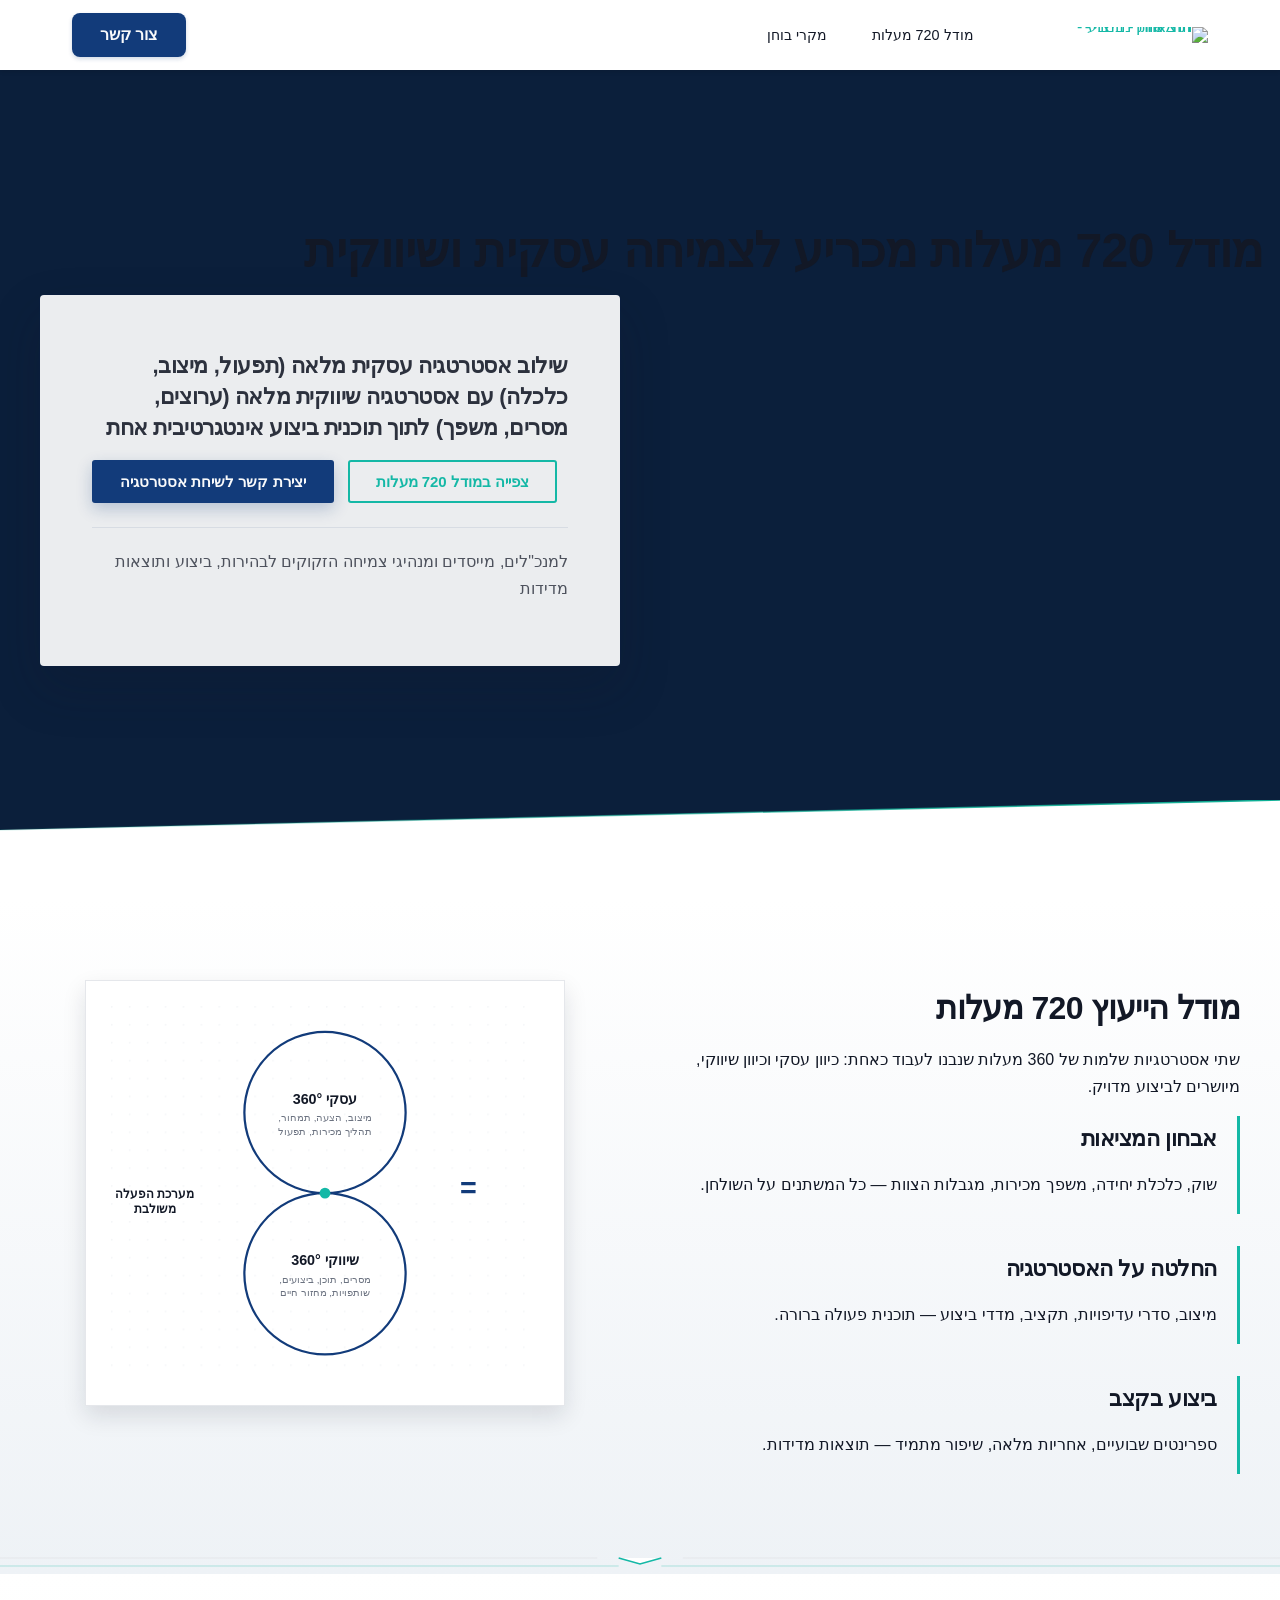
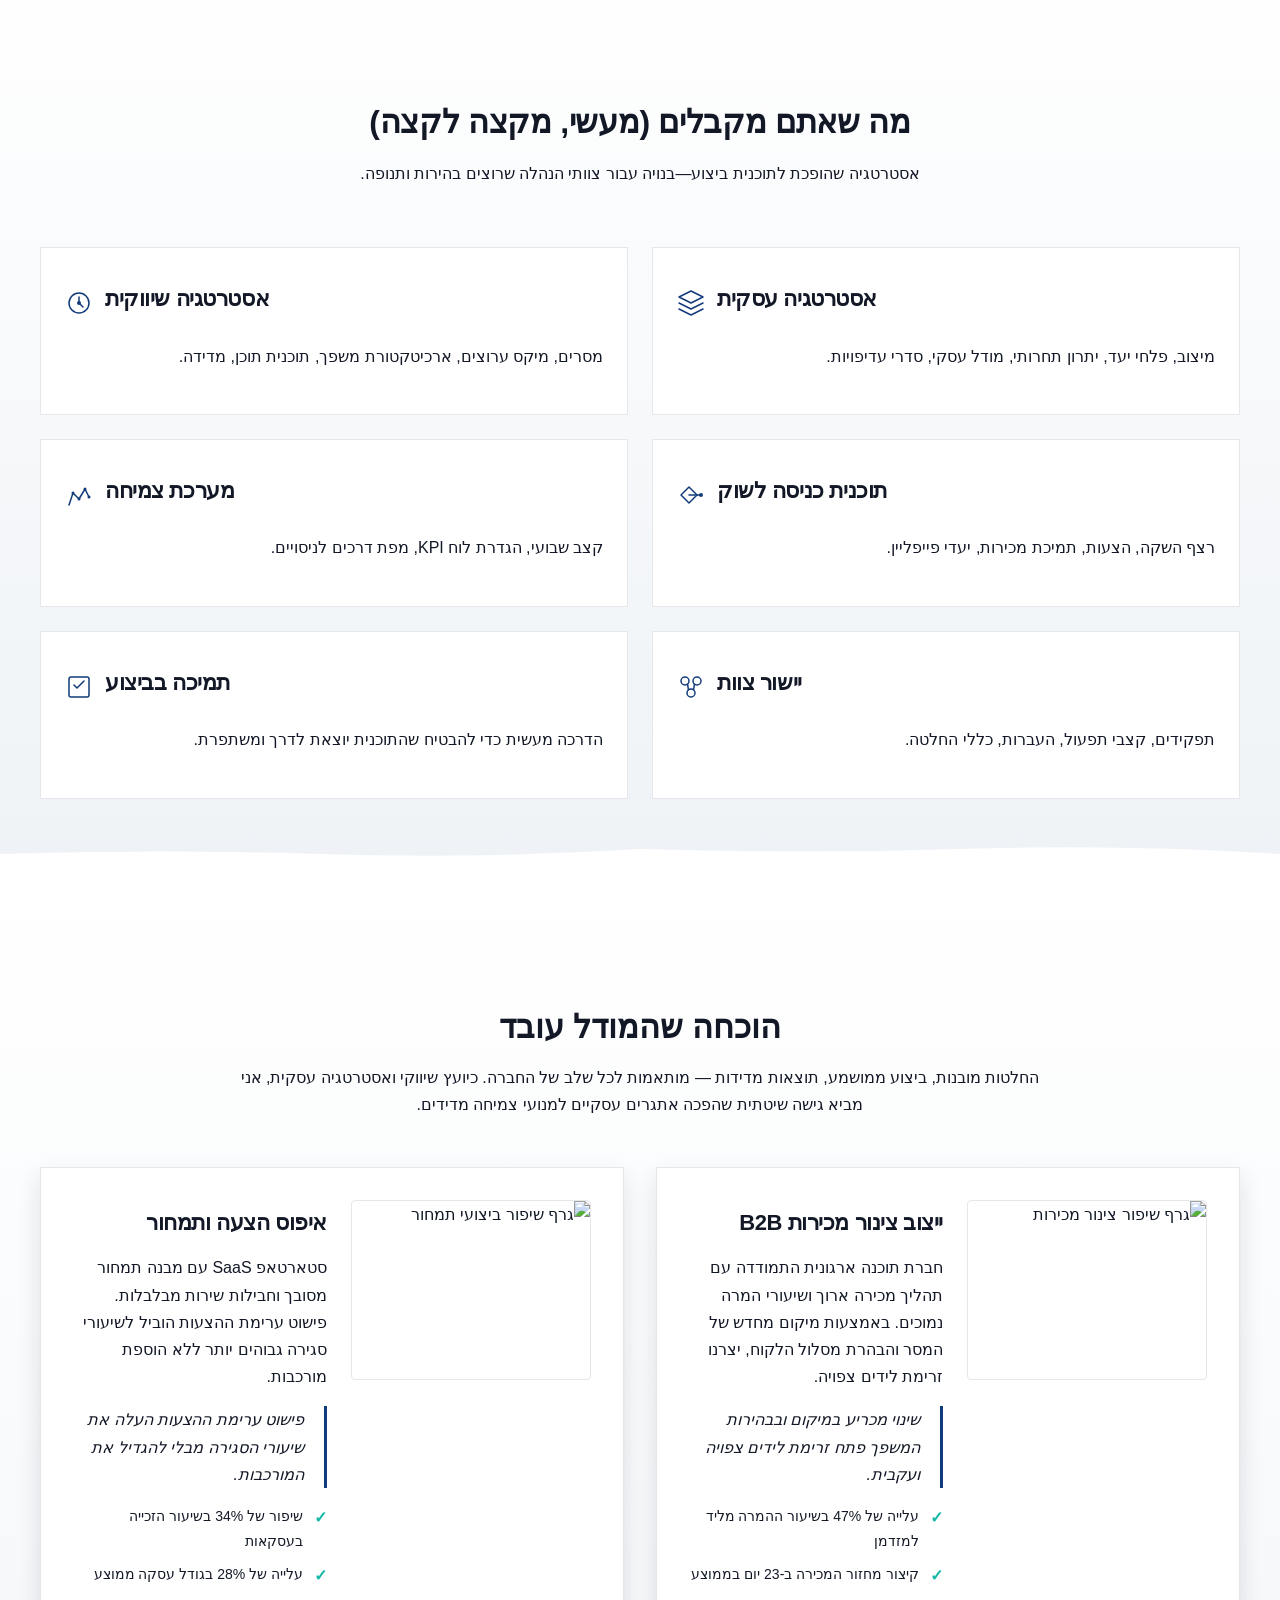
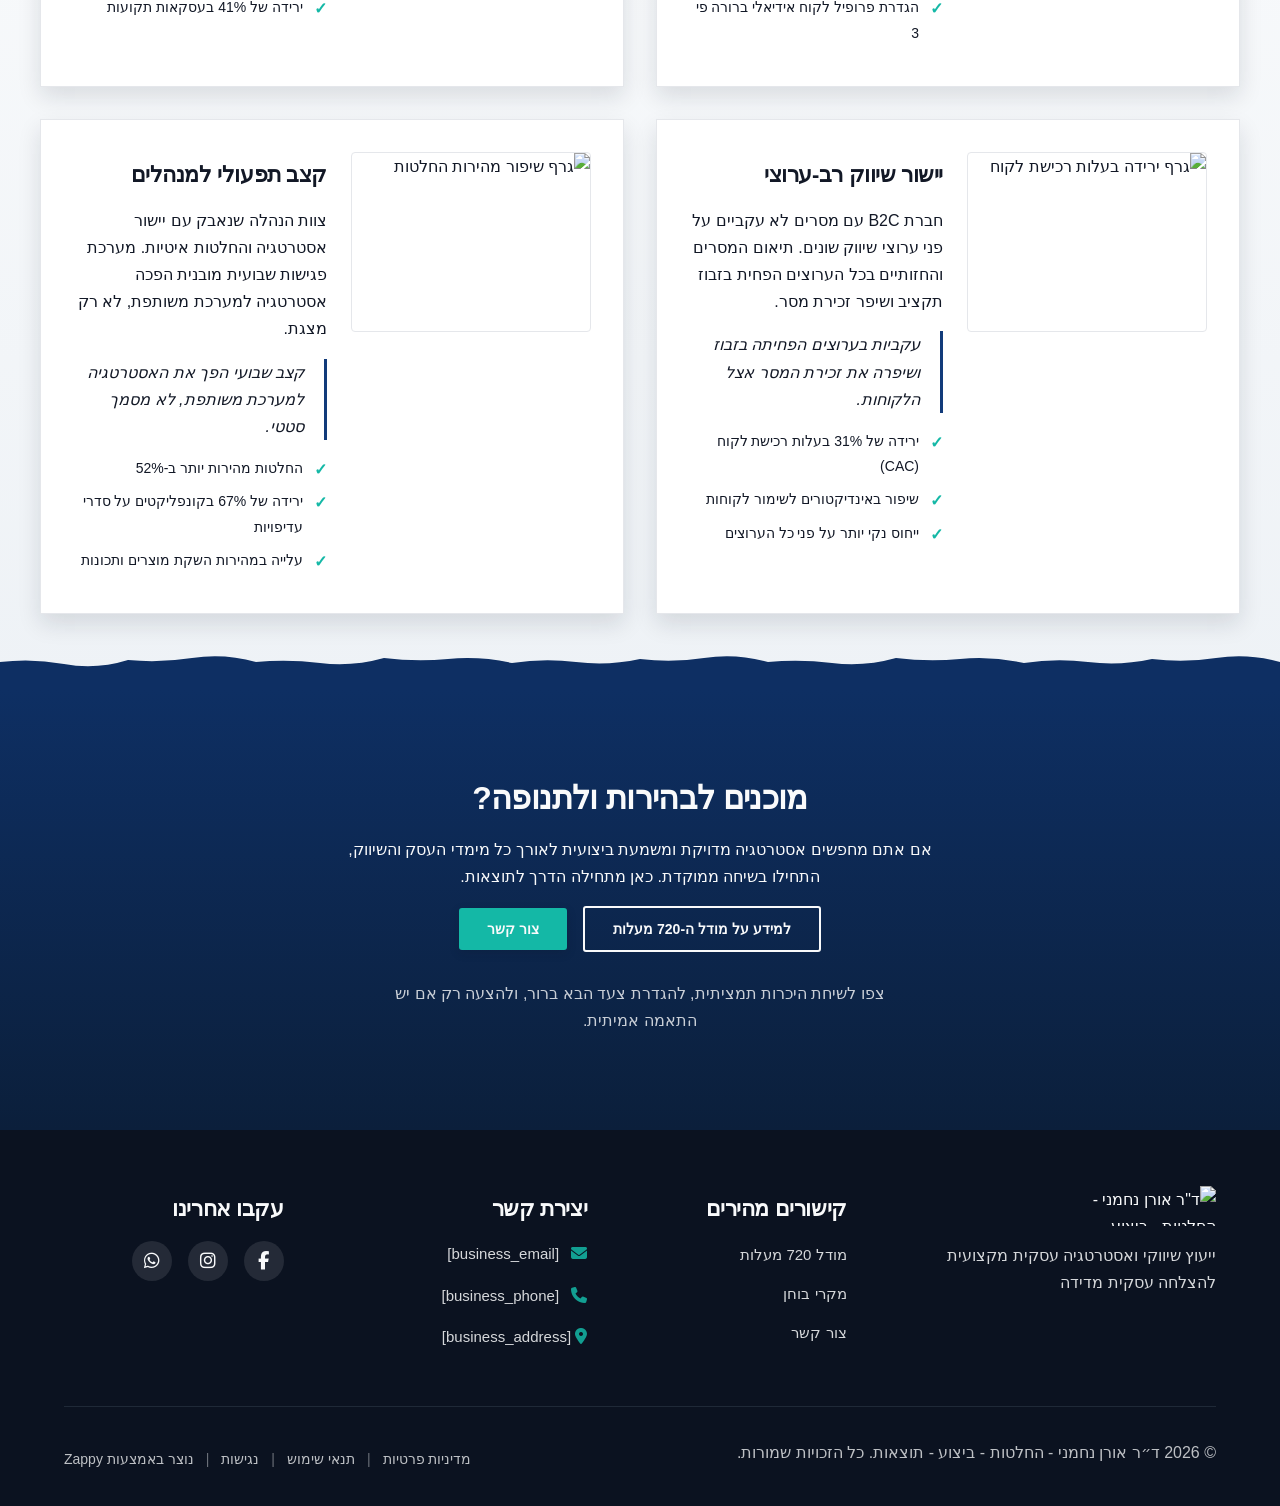
==== commit 7f27c919: "Background sync: Progressive GitHub Sync" ====
--- a/public/index.html
+++ b/public/index.html
@@ -1 +1 @@
-<!doctype html><html dir="rtl" lang="he"><head><meta charset="UTF-8"><meta content="width=device-width,initial-scale=1" name="viewport"><meta content="index, follow" name="robots"><title>יועץ שיווק שמניע תוצאות עסקיות מדידות — ד&quot;ר אורן נחמני - החלטות - ביצוע - תוצאות</title><meta content="מודל ייעוץ 720 מעלות ייחודי המשלב אסטרטגיה עסקית ושיווקית מלאה. יועץ שיווקי מוביל לעסקים בצמיחה וסטארטאפים. קבל החלטות נכונות, בצע ביעילות, השג תוצאות." name="description"><meta content="יועץ שיווק, יועץ שיווקי לעסקים בצמיחה, אסטרטגיה שיווקית, יועץ אסטרטגיה עסקית ישראל, ייעוץ עסקי ושיווקי" name="keywords"><link href="/assets/favicon.ico" rel="icon" type="image/x-icon"><link href="/assets/favicon-16x16.png" rel="icon" type="image/png" sizes="16x16"><link href="/assets/favicon-32x32.png" rel="icon" type="image/png" sizes="32x32"><link href="/assets/favicon-48x48.png" rel="icon" type="image/png" sizes="48x48"><link href="/assets/favicon-192x192.png" rel="icon" type="image/png" sizes="192x192"><link href="/assets/favicon-512x512.png" rel="icon" type="image/png" sizes="512x512"><link href="/assets/apple-touch-icon.png" rel="apple-touch-icon"><script>!function(){"use strict";var t="d591e516-6870-4520-9a14-f4e835493791",e="https://api.zappy5.com/api/analytics/track",a=18e5,n=2592e6,o=!0,i=!0,r=!0;var s=function(){var e="zappy_visitor_"+t,a=null;try{if(a=localStorage.getItem(e)){var o=JSON.parse(a),i=Date.now();if(i-o.created<n)return o.lastSeen=i,localStorage.setItem(e,JSON.stringify(o)),o.id}}catch(t){console.warn("Zappy Analytics: LocalStorage not available")}var r="zv_"+Date.now()+"_"+Math.random().toString(36).substr(2,9);try{localStorage.setItem(e,JSON.stringify({id:r,created:Date.now(),lastSeen:Date.now()}))}catch(t){}return r}(),c=function(){var e="zappy_session_"+t,n=null;try{if(n=sessionStorage.getItem(e)){var o=JSON.parse(n),i=Date.now();if(i-o.timestamp<a)return o.timestamp=i,sessionStorage.setItem(e,JSON.stringify(o)),o.id}}catch(t){console.warn("Zappy Analytics: SessionStorage not available")}var r="zs_"+Date.now()+"_"+Math.random().toString(36).substr(2,9);try{sessionStorage.setItem(e,JSON.stringify({id:r,timestamp:Date.now()}))}catch(t){}return r}();function l(a,n){n=n||{};var o={website_id:t,event_type:a,page_path:window.location.pathname,referrer:document.referrer||"direct",visitor_id:s,session_id:c,metadata:n};if(navigator.sendBeacon){var i=new Blob([JSON.stringify(o)],{type:"application/json"});navigator.sendBeacon(e,i)}else fetch(e,{method:"POST",headers:{"Content-Type":"application/json"},body:JSON.stringify(o),keepalive:!0}).catch(function(t){console.warn("Zappy Analytics: Failed to track event",t)})}o&&l("pageview",{title:document.title,url:window.location.href}),i&&document.addEventListener("click",function(t){var e=t.target;if("BUTTON"===e.tagName||e.closest("button")){var a="BUTTON"===e.tagName?e:e.closest("button");l("click",{element:"button",text:a.textContent.trim().substring(0,100),id:a.id||null,class:a.className||null})}else if("A"===e.tagName||e.closest("a")){var n="A"===e.tagName?e:e.closest("a");l("navigation",{element:"link",text:n.textContent.trim().substring(0,100),href:n.href,external:n.hostname!==window.location.hostname})}},!0),r&&document.addEventListener("submit",function(t){var e=t.target;l("form_submit",{form_id:e.id||null,form_name:e.name||null,form_action:e.action||null,form_method:e.method||"GET"})},!0);var d=Date.now();window.addEventListener("beforeunload",function(){l("page_unload",{time_on_page:Math.floor((Date.now()-d)/1e3),page_path:window.location.pathname})}),window.zappyAnalytics={track:l,getVisitorId:function(){return s},getSessionId:function(){return c}}}()</script><meta content="יועץ שיווק שמניע תוצאות עסקיות מדידות — ד&quot;ר אורן נחמני - החלטות - ביצוע - תוצאות" property="og:title"><meta content="מודל ייעוץ 720 מעלות ייחודי המשלב אסטרטגיה עסקית ושיווקית מלאה. יועץ שיווקי מוביל לעסקים בצמיחה וסטארטאפים. קבל החלטות נכונות, בצע ביעילות, השג תוצאות." property="og:description"><meta content="website" property="og:type"><meta content="he_IL" property="og:locale"><meta content="summary_large_image" name="twitter:card"><meta content="יועץ שיווק שמניע תוצאות עסקיות מדידות — ד&quot;ר אורן נחמני - החלטות - ביצוע - תוצאות" name="twitter:title"><meta content="מודל ייעוץ 720 מעלות ייחודי המשלב אסטרטגיה עסקית ושיווקית מלאה. יועץ שיווקי מוביל לעסקים בצמיחה וסטארטאפים. קבל החלטות נכונות, בצע ביעילות, השג תוצאות." name="twitter:description"><link href="https://cdnjs.cloudflare.com/ajax/libs/font-awesome/6.4.0/css/all.min.css" rel="stylesheet"><link href="/assets/favicon.ico" rel="icon" type="image/x-icon"><link href="/assets/favicon-16x16.png" rel="icon" type="image/png" sizes="16x16"><link href="/assets/favicon-32x32.png" rel="icon" type="image/png" sizes="32x32"><link href="/assets/favicon-48x48.png" rel="icon" type="image/png" sizes="48x48"><link href="/assets/favicon-192x192.png" rel="icon" type="image/png" sizes="192x192"><link href="/assets/favicon-512x512.png" rel="icon" type="image/png" sizes="512x512"><link href="/assets/apple-touch-icon.png" rel="apple-touch-icon"><link href="https://cdn.jsdelivr.net/npm/vanilla-cookieconsent@3/dist/cookieconsent.css" rel="stylesheet"><script src="https://cdn.jsdelivr.net/npm/vanilla-cookieconsent@3/dist/cookieconsent.umd.js"></script><script src="https://cdn.jsdelivr.net/gh/mickidum/acc_toolbar/acctoolbar/acctoolbar.min.js"></script><link href="/styles.css" rel="stylesheet"><style id="zappy-dropdown-submenu-styles">#navMenu li:has(.sub-menu),.nav-menu li:has(.sub-menu),.navbar li:has(.sub-menu),nav li:has(.sub-menu){position:relative}#navMenu .sub-menu,.nav-menu .sub-menu,.navbar .sub-menu,nav .sub-menu{display:block!important;position:absolute!important;top:100%;left:0;min-width:220px;background:#fff;border-radius:8px;box-shadow:0 8px 25px rgba(0,0,0,.15);padding:8px 0;opacity:0;visibility:hidden;transform:translateY(10px);transition:all .3s ease;z-index:1000;list-style:none;pointer-events:none}#navMenu li:hover>.sub-menu,.nav-menu li:hover>.sub-menu,.navbar li:hover>.sub-menu,nav li:hover>.sub-menu{opacity:1!important;visibility:visible!important;transform:translateY(0)!important;pointer-events:auto!important}.sub-menu li{list-style:none;margin:0;padding:0}.sub-menu a{display:block!important;padding:10px 16px!important;color:var(--text-dark,#333)!important;font-weight:500;text-decoration:none;white-space:nowrap;transition:background-color .2s}.sub-menu a:hover{background-color:#f5f5f5}[dir=rtl] .nav-menu .sub-menu,[dir=rtl] .navbar .sub-menu,[dir=rtl] nav .sub-menu,html[lang=ar] .nav-menu .sub-menu,html[lang=ar] .navbar .sub-menu,html[lang=ar] nav .sub-menu,html[lang=he] .nav-menu .sub-menu,html[lang=he] .navbar .sub-menu,html[lang=he] nav .sub-menu{left:auto!important;right:0!important}.sub-menu:empty,.sub-menu:not(:has(li)),.sub-menu:not(:has(li:not(.zappy-hidden-menu-item))){display:none!important;opacity:0!important;visibility:hidden!important;pointer-events:none!important}li:has(.menu-group-title):hover>.sub-menu{opacity:1!important;visibility:visible!important;transform:translateY(0)!important;pointer-events:auto!important}#navMenu>li>.menu-group-title,.nav-menu>li>.menu-group-title{display:inline-block;padding:.5rem 1rem;cursor:default;user-select:none}@media (max-width:768px){#navMenu .sub-menu,.nav-menu .sub-menu,.navbar .sub-menu,nav .sub-menu{position:static!important;transform:none!important;box-shadow:none!important;background:0 0!important;max-height:0;overflow:hidden;opacity:0;visibility:hidden;transition:max-height .3s ease,opacity .3s ease;padding:0!important;border-radius:0!important}.sub-menu.mobile-expanded{max-height:500px!important;opacity:1!important;visibility:visible!important;padding:8px 0 8px 16px!important}[dir=rtl] .sub-menu.mobile-expanded,html[lang=he] .sub-menu.mobile-expanded{padding:8px 16px 8px 0!important}#navMenu li:hover>.sub-menu,.nav-menu li:hover>.sub-menu,.navbar li:hover>.sub-menu,nav li:hover>.sub-menu{opacity:0;visibility:hidden;pointer-events:none}#navMenu li>.sub-menu.mobile-expanded,.nav-menu li>.sub-menu.mobile-expanded,.navbar li>.sub-menu.mobile-expanded,nav li>.sub-menu.mobile-expanded{opacity:1!important;visibility:visible!important;pointer-events:auto!important}#navMenu li:has(.sub-menu),.nav-menu li:has(.sub-menu),.navbar li:has(.sub-menu),nav li:has(.sub-menu){display:flex!important;flex-wrap:wrap!important;align-items:center!important;position:relative!important;min-height:44px!important}#navMenu li:has(.sub-menu)>a,.nav-menu li:has(.sub-menu)>a,.navbar li:has(.sub-menu)>a,nav li:has(.sub-menu)>a{flex:1!important;min-width:0!important}#navMenu li:has(.sub-menu)>.menu-group-title,.nav-menu li:has(.sub-menu)>.menu-group-title,.navbar li:has(.sub-menu)>.menu-group-title,nav li:has(.sub-menu)>.menu-group-title{flex:1!important;min-width:0!important;padding:0!important;line-height:inherit!important}#navMenu li:has(.sub-menu)>.sub-menu,.nav-menu li:has(.sub-menu)>.sub-menu,.navbar li:has(.sub-menu)>.sub-menu,nav li:has(.sub-menu)>.sub-menu{flex-basis:100%!important;width:100%!important}#navMenu li:has(.sub-menu)>a [class*=arrow],#navMenu li:has(.sub-menu)>a [class*=chevron],.nav-menu li:has(.sub-menu)>a .fa-angle-down,.nav-menu li:has(.sub-menu)>a .fa-chevron-down,.nav-menu li:has(.sub-menu)>a [class*=arrow],.nav-menu li:has(.sub-menu)>a [class*=chevron],nav li:has(.sub-menu)>a [class*=arrow],nav li:has(.sub-menu)>a [class*=chevron]{display:none!important;visibility:hidden!important}.mobile-submenu-toggle{display:flex!important;align-items:center!important;justify-content:center!important;width:44px!important;height:auto!important;background:0 0!important;border:none!important;cursor:pointer!important;color:var(--text-dark)!important;position:static!important;flex-shrink:0!important;align-self:stretch!important;z-index:2!important;padding:0!important;margin:0!important}.mobile-submenu-toggle::after{content:''!important;width:0!important;height:0!important;border-left:6px solid transparent!important;border-right:6px solid transparent!important;border-top:7px solid currentColor!important;transition:transform .3s ease!important}.mobile-submenu-toggle.expanded::after{transform:rotate(180deg)!important}.sub-menu a{padding:10px 0!important;display:block!important;color:var(--text-dark)!important}.navbar .sub-menu li a,.zappy-products-dropdown .sub-menu a,nav.navbar .sub-menu li a{color:var(--text-dark)!important}}@media (min-width:769px){.mobile-submenu-toggle{display:none!important}}</style><style id="mobile-lang-menu-deployed-css">@media (max-width:768px){.lang-switcher,.nav-container .lang-switcher,.nav-cta-container .lang-switcher,.nav-ecommerce-icons .lang-switcher,.nav-icons-left .lang-switcher,.navbar .lang-switcher,.navbar .nav-cta-container .lang-switcher{display:none!important}.mobile-lang-menu{width:100%;border-top:1px solid rgba(128,128,128,.2);padding:8px 0 0 0;margin-top:8px}.mobile-lang-toggle{display:flex!important;align-items:center;justify-content:space-between;width:100%;padding:12px 16px;background:0 0;border:none;cursor:pointer;font-size:15px;color:inherit;font-family:inherit}.mobile-lang-toggle::after{content:'';display:inline-block;width:8px;height:8px;border-right:2px solid currentColor;border-bottom:2px solid currentColor;transform:rotate(45deg);transition:transform .3s ease;margin-left:8px}.mobile-lang-toggle.expanded::after{transform:rotate(-135deg)}.mobile-lang-options{max-height:0;overflow:hidden;transition:max-height .3s ease}.mobile-lang-options.expanded{max-height:300px}.mobile-lang-option{display:flex!important;align-items:center;gap:10px;padding:10px 24px;text-decoration:none;color:inherit;font-size:14px;font-family:inherit}.mobile-lang-option:hover{background:rgba(128,128,128,.1)}.mobile-lang-option.active{font-weight:600;opacity:.7;pointer-events:none}.mobile-lang-option img{width:20px;height:20px;border-radius:50%}}@media (min-width:769px){.mobile-lang-menu{display:none!important}}</style><style id="zappy-widget-visibility">#mic-access-tool-box,#mic-access-tool-general-button,#mic-init-access-tool #mic-access-tool-box,#mic-init-access-tool #mic-access-tool-general-button,#mic-init-access-tool .mic-access-tool-general-button,._access-icon,._access-menu,.mic-access-tool-box,.mic-access-tool-general-button,div[id*=mic-access-tool-box]{display:none!important;visibility:hidden!important;opacity:0!important;pointer-events:none!important}</style></head><body><nav class="navbar" dir="rtl"><button aria-label="Menu" class="mobile-toggle" id="mobileToggle"><svg viewbox="0 0 24 24" class="hamburger-icon" fill="none" height="24" width="24"><path d="M3 12h18M3 6h18M3 18h18" stroke="currentColor" stroke-width="2" stroke-linecap="round"></path></svg><svg viewbox="0 0 24 24" class="close-icon" fill="none" height="24" width="24" style="display:none"><path d="M18 6L6 18M6 6l12 12" stroke="currentColor" stroke-width="2" stroke-linecap="round"></path></svg></button><button aria-label="Call" class="phone-header-btn" data-phone="[business_phone]"><svg viewbox="0 0 24 24" width="20" height="20" fill="currentColor"><path d="M22 16.92v3a2 2 0 0 1-2.18 2 19.79 19.79 0 0 1-8.63-3.07 19.5 19.5 0 0 1-6-6 19.79 19.79 0 0 1-3.07-8.67A2 2 0 0 1 4.11 2h3a2 2 0 0 1 2 1.72 12.84 12.84 0 0 0 .7 2.81 2 2 0 0 1-.45 2.11L8.09 9.91a16 16 0 0 0 6 6l1.27-1.27a2 2 0 0 1 2.11-.45 12.84 12.84 0 0 0 2.81.7A2 2 0 0 1 22 16.92z"></path></svg></button><div class="nav-container"><div class="nav-right-group"><div class="nav-brand"><a href="/" class="logo-link"><img alt="ד&quot;ר אורן נחמני - החלטות - ביצוע - תוצאות" src="/assets/business-logo.webp" class="logo"></a></div><ul class="nav-menu" id="navMenu"><li><a href="/model">מודל 720 מעלות</a></li><li><a href="/case-studies">מקרי בוחן</a></li></ul></div><div class="nav-cta-container"><a href="/contact" class="nav-cta-btn">צור קשר</a></div></div></nav><script>window.addEventListener("load",function(){const e=document.querySelector(".navbar, nav, header");if(!e)return void console.log("[Navbar] Navbar element not found");let t=document.getElementById("mobileToggle")||document.querySelector(".mobile-toggle")||document.querySelector(".hamburger")||document.querySelector(".hamburger-menu")||document.querySelector(".menu-toggle")||document.querySelector(".burger-menu")||document.querySelector('[aria-label="Menu"]')||document.querySelector('[aria-label="תפריט"]');const o=document.querySelector(".phone-header-btn"),n=window.getComputedStyle(e);let r=n.backgroundColor;if(console.log("[Navbar] Initial navbar background:",r),"transparent"===r||"rgba(0, 0, 0, 0)"===r||r.startsWith("rgba")&&r.includes(", 0)")){const e=n.backgroundImage;if(e&&"none"!==e)console.log("[Navbar] Navbar has background image/gradient, using dark text"),r="rgb(240, 240, 240)";else{const e=window.getComputedStyle(document.body).backgroundColor;console.log("[Navbar] Navbar transparent, using body background:",e),r=e}}const i=r.match(/\d+/g);if(i&&i.length>=3){const e=(.299*parseInt(i[0])+.587*parseInt(i[1])+.114*parseInt(i[2]))/255;console.log("[Navbar] Mobile button colors preserved from Claude CSS (luminance:",e.toFixed(2)+")");const n=document.createElement("style");n.id="zappy-mobile-nav-fix";document.documentElement.lang;document.documentElement.dir,n.textContent='\n        /* Hide mobile buttons on desktop, show only on mobile */\n        @media (min-width: 769px) {\n          .mobile-toggle,\n          .phone-header-btn {\n            display: none !important;\n          }\n        }\n        \n        /* Show and position mobile buttons correctly on mobile */\n        @media (max-width: 768px) {\n          .mobile-toggle,\n          .phone-header-btn {\n            position: absolute !important;\n            top: 50% !important;\n            transform: translateY(-50%) !important;\n            z-index: 1001 !important;\n            display: flex !important;\n            align-items: center !important;\n            justify-content: center !important;\n            width: 36px !important;\n            height: 36px !important;\n            border-radius: 50% !important;\n            border: none !important;\n            cursor: pointer !important;\n            padding: 6px !important;\n            background: none !important;\n            color: var(--nav-text, var(--text-dark)) !important;\n          }\n          \n          /* LTR positioning (default): hamburger LEFT, phone RIGHT */\n          html:not([dir="rtl"]):not([lang="he"]):not([lang="ar"]) .mobile-toggle,\n          html[dir="ltr"] .mobile-toggle {\n            left: 12px !important;\n            right: auto !important;\n          }\n          html:not([dir="rtl"]):not([lang="he"]):not([lang="ar"]) .phone-header-btn,\n          html[dir="ltr"] .phone-header-btn {\n            right: 12px !important;\n            left: auto !important;\n          }\n          \n          /* RTL positioning: hamburger RIGHT, phone LEFT */\n          html[dir="rtl"] .mobile-toggle,\n          html[lang="he"] .mobile-toggle,\n          html[lang="ar"] .mobile-toggle {\n            right: 12px !important;\n            left: auto !important;\n          }\n          html[dir="rtl"] .phone-header-btn,\n          html[lang="he"] .phone-header-btn,\n          html[lang="ar"] .phone-header-btn {\n            left: 12px !important;\n            right: auto !important;\n          }\n          \n          /* CRITICAL: Ensure nav-container has min-height on mobile */\n          /* All children are positioned absolutely/fixed on mobile, so height:auto collapses to 0 */\n          .nav-container {\n            min-height: 70px !important;\n            position: relative !important;\n          }\n          \n          /* Ensure SVG icons are properly sized and inherit color */\n          .mobile-toggle svg,\n          .phone-header-btn svg {\n            width: 24px !important;\n            height: 24px !important;\n            /* Don\'t force display - let JavaScript control hamburger/close toggle */\n          }\n          \n          /* Reset nav-cta-container on mobile - remove desktop box-shadow/padding */\n          /* that creates a visible ghost box when CTA button is hidden */\n          .nav-cta-container {\n            box-shadow: none !important;\n            padding: 0 !important;\n          }\n          \n          /* Hide nav-cta-container entirely on mobile when there\'s no lang-switcher */\n          /* (only the CTA button is inside, and it\'s hidden on mobile) */\n          .nav-cta-container:not(:has(.lang-switcher)) {\n            display: none !important;\n          }\n          \n          /* CRITICAL: Prevent hero image fade gradient from bleeding over headline text */\n          /* The .image-fade-gradient has bottom: -30px (extends below parent) */\n          /* On mobile stacked layout, this overlaps the h1 text below the image */\n          .hero-image-column {\n            overflow: hidden !important;\n          }\n          .image-fade-gradient {\n            bottom: 0 !important;\n          }\n          \n          /* Hide desktop language switcher on mobile - hamburger menu handles it */\n          /* High specificity to override stored CSS */\n          .lang-switcher,\n          .nav-cta-container .lang-switcher,\n          .nav-container .lang-switcher,\n          .navbar .lang-switcher,\n          .navbar .nav-cta-container .lang-switcher {\n            display: none !important;\n          }\n        }\n      ';const r=document.getElementById("zappy-mobile-nav-fix");r&&r.remove(),document.head.appendChild(n),console.log("[Navbar] Critical CSS injected for mobile nav positioning");const l=window.innerWidth<=768;if(t){const e=t.querySelector(".hamburger-icon"),o=t.querySelector(".close-icon");e&&(e.style.setProperty("width","24px","important"),e.style.setProperty("height","24px","important"),e.style.setProperty("display","block","important")),o&&(o.style.setProperty("width","24px","important"),o.style.setProperty("height","24px","important"),o.style.setProperty("display","none","important")),l?(t.style.setProperty("position","absolute","important"),t.style.setProperty("top","50%","important"),t.style.setProperty("transform","translateY(-50%)","important"),t.style.setProperty("z-index","1001","important"),t.style.removeProperty("left"),t.style.removeProperty("right"),console.log("[Navbar] Mobile toggle positioning applied (mobile viewport)")):(t.style.removeProperty("position"),t.style.removeProperty("top"),t.style.removeProperty("transform"),t.style.removeProperty("z-index"),t.style.removeProperty("left"),t.style.removeProperty("right"),console.log("[Navbar] Desktop viewport - cleared mobile toggle inline positioning"))}if(o){const e=o.querySelector("svg");e&&(e.style.width="24px",e.style.height="24px",e.setAttribute("width","24"),e.setAttribute("height","24")),l?(o.style.setProperty("position","absolute","important"),o.style.setProperty("top","50%","important"),o.style.setProperty("transform","translateY(-50%)","important"),o.style.setProperty("z-index","1001","important"),o.style.removeProperty("left"),o.style.removeProperty("right"),console.log("[Navbar] Phone button positioning applied (mobile viewport)")):(o.style.removeProperty("position"),o.style.removeProperty("top"),o.style.removeProperty("transform"),o.style.removeProperty("z-index"),o.style.removeProperty("left"),o.style.removeProperty("right"),console.log("[Navbar] Desktop viewport - cleared phone button inline positioning"))}}else console.log("[Navbar] Could not parse background color:",r);t=document.getElementById("mobileToggle")||document.querySelector(".mobile-toggle")||document.querySelector(".hamburger")||document.querySelector(".hamburger-menu")||document.querySelector(".menu-toggle")||document.querySelector(".burger-menu")||document.querySelector('[aria-label="Menu"]')||document.querySelector('[aria-label="תפריט"]');const l=document.getElementById("navMenu")||document.querySelector(".nav-menu")||document.querySelector(".nav-links")||document.querySelector("nav ul:not(.submenu)");if(!t||!l)return void console.log("[Navbar] Mobile toggle or menu not found:",{toggle:!!t,menu:!!l});l.id||(l.id="navMenu"),console.log("[Navbar] Initializing mobile menu...");const a=t.cloneNode(!0);t.parentNode.replaceChild(a,t),a.addEventListener("click",function(e){e.preventDefault(),e.stopPropagation();const t=this.querySelector(".hamburger-icon"),o=this.querySelector(".close-icon");l.classList.contains("active")?(l.classList.remove("active"),t&&t.style.setProperty("display","block","important"),o&&o.style.setProperty("display","none","important"),document.body.style.overflow="",console.log("[Navbar] Menu closed")):(l.classList.add("active"),t&&t.style.setProperty("display","none","important"),o&&o.style.setProperty("display","block","important"),document.body.style.overflow="hidden",console.log("[Navbar] Menu opened"))}),l.querySelectorAll("a").forEach(function(e){e.addEventListener("click",function(){if("#"===this.getAttribute("href"))return;const e=a.querySelector(".hamburger-icon"),t=a.querySelector(".close-icon");l.classList.remove("active"),e&&e.style.setProperty("display","block","important"),t&&t.style.setProperty("display","none","important"),document.body.style.overflow="",console.log("[Navbar] Menu closed (link clicked)")})});var s=l.querySelectorAll(".dropdown-toggle");s.forEach(function(e){e.addEventListener("click",function(e){e.preventDefault(),e.stopPropagation();var t=this.closest(".nav-dropdown");t&&(t.parentNode.querySelectorAll(".nav-dropdown.open").forEach(function(e){e!==t&&e.classList.remove("open")}),t.classList.toggle("open"),console.log("[Navbar] Dropdown toggled:",t.classList.contains("open")?"open":"closed"))})}),document.addEventListener("click",function(e){e.target.closest(".nav-dropdown")||document.querySelectorAll(".nav-dropdown.open").forEach(function(e){e.classList.remove("open")})}),console.log("[Navbar] Dropdown handlers initialized for "+s.length+" dropdowns"),o&&o.addEventListener("click",function(){const e=document.querySelectorAll('a[href^="tel:"]'),t=e.length>0?e[0].getAttribute("href").replace("tel:",""):"[business_phone]";window.location.href="tel:"+t,console.log("[Navbar] Phone button clicked")}),console.log("[Navbar] Mobile menu initialized successfully");const p=function(){const e=document.querySelector(".whatsapp-float");e&&(window.innerWidth>=769?(e.style.setProperty("display","none","important"),e.style.setProperty("visibility","hidden","important"),e.style.setProperty("opacity","0","important"),e.style.setProperty("pointer-events","none","important"),console.log("[WhatsApp] Button hidden on desktop")):(e.style.removeProperty("display"),e.style.removeProperty("visibility"),e.style.removeProperty("opacity"),e.style.removeProperty("pointer-events"),console.log("[WhatsApp] Button visible on mobile")))};let c;p(),window.addEventListener("resize",function(){clearTimeout(c),c=setTimeout(p,100)})})</script><main><section class="index-hero-section" data-layout-spec="בית-hero" data-hero-type="fullscreen-scrim"><div class="index-hero-section__background"><img alt="ד&quot;ר אורן נחמני - יועץ אסטרטגי" src="/assets/site-index-hero-bg.webp" data-context="Professional executive leadership scene in natural daylight - confident business consultant or CEO in modern office environment with floor-to-ceiling windows, calm and authoritative body language, soft natural light creating clean shadows, minimalist professional setting with plenty of negative space on the right side for text overlay, sophisticated business atmosphere, shallow depth of field, high-end corporate photography style" data-placeholder="index-hero-bg" height="1080" width="1920" class="index-hero-section__bg-image" data-hero-bg="true" data-preserve-bg="0"></div><div class="index-hero-section__scrim" aria-hidden="true"></div><div class="index-hero-section__content-wrapper"><div class="index-hero-section__container"><div class="index-hero-section__overlay-card"><h1 class="index-hero-section__headline">מודל 720 מעלות מכריע לצמיחה עסקית ושיווקית</h1><h3 class="index-hero-section__subtitle">שילוב אסטרטגיה עסקית מלאה (תפעול, מיצוב, כלכלה) עם אסטרטגיה שיווקית מלאה (ערוצים, מסרים, משפך) לתוך תוכנית ביצוע אינטגרטיבית אחת</h3><div class="index-hero-section__cta-group"><a href="#contact" class="index-hero-section__btn index-hero-section__btn--primary">יצירת קשר לשיחת אסטרטגיה</a><a href="#model" class="index-hero-section__btn index-hero-section__btn--secondary">צפייה במודל 720 מעלות</a></div><p class="index-hero-section__trust-line">למנכ"לים, מייסדים ומנהיגי צמיחה הזקוקים לבהירות, ביצוע ותוצאות מדידות</p></div></div></div><div class="index-hero-section__divider-wrapper"><svg viewbox="0 0 1200 100" xmlns="http://www.w3.org/2000/svg" aria-hidden="true" data-no-icon-edit="true" preserveaspectratio="none"><defs><linearGradient id="index-hero-divider-gradient" x1="0%" x2="100%" y1="0%" y2="0%"><stop offset="0%" style="stop-color:#0DB095;stop-opacity:0.15"></stop><stop offset="100%" style="stop-color:#0DB095;stop-"></stop></linearGradient></defs><path d="M0,100 L0,30 L1200,0 L1200,100 Z" fill="#FFFFFF"></path><path d="M0,30 L1200,0" stroke="url(#index-hero-divider-gradient)" stroke-width="1.5" fill="#FFFFFF"></path></svg></div></section><section class="index-framework-section" data-layout-spec="בית-framework"><div class="index-framework-container"><div class="index-framework-content-wrapper"><div class="index-framework-text-column"><h2 class="index-framework-title">מודל הייעוץ 720 מעלות</h2><p class="index-framework-intro">שתי אסטרטגיות שלמות של 360 מעלות שנבנו לעבוד כאחת: כיוון עסקי וכיוון שיווקי, מיושרים לביצוע מדויק.</p><div class="index-framework-steps"><div class="index-framework-step"><h3 class="index-framework-step-title">אבחון המציאות</h3><p class="index-framework-step-text">שוק, כלכלת יחידה, משפך מכירות, מגבלות הצוות — כל המשתנים על השולחן.</p></div><div class="index-framework-step"><h3 class="index-framework-step-title">החלטה על האסטרטגיה</h3><p class="index-framework-step-text">מיצוב, סדרי עדיפויות, תקציב, מדדי ביצוע — תוכנית פעולה ברורה.</p></div><div class="index-framework-step"><h3 class="index-framework-step-title">ביצוע בקצב</h3><p class="index-framework-step-text">ספרינטים שבועיים, אחריות מלאה, שיפור מתמיד — תוצאות מדידות.</p></div></div></div><div class="index-framework-diagram-column"><div class="index-framework-diagram-wrapper"><svg viewbox="0 0 480 420" xmlns="http://www.w3.org/2000/svg" class="index-framework-diagram" aria-hidden="true" data-no-icon-edit="true"><defs><pattern height="20" id="framework-grid-dots" patternunits="userSpaceOnUse" width="20" x="0" y="0"><circle cx="2" cy="2" r="1" fill="#D7DEE7" opacity="0.3"></circle></pattern></defs><rect height="420" width="480" fill="url(#framework-grid-dots)"></rect><circle cx="240" cy="120" r="90" fill="none" stroke="var(--primary)" stroke-width="2.5"></circle><text fill="var(--text-dark)" font-family="Assistant, sans-serif" font-size="16" text-anchor="middle" x="240" y="110" font-weight="700">עסקי 360°</text><text fill="var(--text-muted)" font-family="Assistant, sans-serif" font-size="11" text-anchor="middle" x="240" y="130">מיצוב, הצעה, תמחור,</text><text fill="var(--text-muted)" font-family="Assistant, sans-serif" font-size="11" text-anchor="middle" x="240" y="145">תהליך מכירות, תפעול</text><circle cx="240" cy="300" r="90" fill="none" stroke="var(--primary)" stroke-width="2.5"></circle><text fill="var(--text-dark)" font-family="Assistant, sans-serif" font-size="16" text-anchor="middle" x="240" y="290" font-weight="700">שיווקי 360°</text><text fill="var(--text-muted)" font-family="Assistant, sans-serif" font-size="11" text-anchor="middle" x="240" y="310">מסרים, תוכן, ביצועים,</text><text fill="var(--text-muted)" font-family="Assistant, sans-serif" font-size="11" text-anchor="middle" x="240" y="325">שותפויות, מחזור חיים</text><line stroke="var(--primary)" stroke-width="2" x1="240" x2="240" y1="210" y2="210"></line><circle cx="240" cy="210" r="6" fill="var(--accent)"></circle><text fill="var(--primary)" font-family="Frank Ruhl Libre, serif" font-size="32" text-anchor="middle" x="400" y="215" font-weight="700">=</text><text fill="var(--text-dark)" font-family="Assistant, sans-serif" font-size="13" text-anchor="middle" x="50" y="215" font-weight="600">מערכת הפעלה</text><text fill="var(--text-dark)" font-family="Assistant, sans-serif" font-size="13" text-anchor="middle" x="50" y="232" font-weight="600">משולבת</text></svg></div></div></div></div><div class="index-framework-divider-wrapper"><svg viewbox="0 0 1200 24" xmlns="http://www.w3.org/2000/svg" aria-hidden="true" data-no-icon-edit="true" preserveaspectratio="none"><line stroke="var(--border-light)" stroke-width="1" x1="0" x2="560" y1="8" y2="8"></line><line stroke="var(--border-light)" stroke-width="1" x1="640" x2="1200" y1="8" y2="8"></line><line stroke="var(--accent)" stroke-width="0.5" x1="0" x2="580" y1="16" y2="16" opacity="0.6"></line><line stroke="var(--accent)" stroke-width="0.5" x1="620" x2="1200" y1="16" y2="16" opacity="0.6"></line><path d="M580,8 L600,14 L620,8" stroke="var(--accent)" stroke-width="1.5" fill="#FFFFFF"></path></svg></div></section><section class="index-services-section" data-layout-spec="בית-services"><div class="index-services-container"><div class="index-services-header"><h2>מה שאתם מקבלים (מעשי, מקצה לקצה)</h2><p>אסטרטגיה שהופכת לתוכנית ביצוע—בנויה עבור צוותי הנהלה שרוצים בהירות ותנופה.</p></div><div class="index-services-grid"><article class="index-services-card"><div class="index-services-card-header"><svg viewbox="0 0 28 28" xmlns="http://www.w3.org/2000/svg" class="index-services-icon" data-element-type="icon" data-icon-type="svg" fill="none" height="28" width="28"><path d="M14 2L2 8L14 14L26 8L14 2Z" stroke="currentColor" stroke-width="1.5" stroke-linecap="round" stroke-linejoin="round"></path><path d="M2 20L14 26L26 20" stroke="currentColor" stroke-width="1.5" stroke-linecap="round" stroke-linejoin="round"></path><path d="M2 14L14 20L26 14" stroke="currentColor" stroke-width="1.5" stroke-linecap="round" stroke-linejoin="round"></path></svg><h3>אסטרטגיה עסקית</h3></div><p>מיצוב, פלחי יעד, יתרון תחרותי, מודל עסקי, סדרי עדיפויות.</p></article><article class="index-services-card"><div class="index-services-card-header"><svg viewbox="0 0 28 28" xmlns="http://www.w3.org/2000/svg" class="index-services-icon" data-element-type="icon" data-icon-type="svg" fill="none" height="28" width="28"><circle cx="14" cy="14" r="10" stroke="currentColor" stroke-width="1.5"></circle><path d="M14 14L14 8" stroke="currentColor" stroke-width="1.5" stroke-linecap="round"></path><path d="M14 14L18 18" stroke="currentColor" stroke-width="1.5" stroke-linecap="round"></path><circle cx="14" cy="14" r="2" fill="currentColor"></circle></svg><h3>אסטרטגיה שיווקית</h3></div><p>מסרים, מיקס ערוצים, ארכיטקטורת משפך, תוכנית תוכן, מדידה.</p></article><article class="index-services-card"><div class="index-services-card-header"><svg viewbox="0 0 28 28" xmlns="http://www.w3.org/2000/svg" class="index-services-icon" data-element-type="icon" data-icon-type="svg" fill="none" height="28" width="28"><path d="M4 14L12 6L20 14L12 22L4 14Z" stroke="currentColor" stroke-width="1.5" stroke-linecap="round" stroke-linejoin="round"></path><path d="M12 14L24 14" stroke="currentColor" stroke-width="1.5" stroke-linecap="round"></path><circle cx="24" cy="14" r="2" fill="currentColor"></circle></svg><h3>תוכנית כניסה לשוק</h3></div><p>רצף השקה, הצעות, תמיכת מכירות, יעדי פייפליין.</p></article><article class="index-services-card"><div class="index-services-card-header"><svg viewbox="0 0 28 28" xmlns="http://www.w3.org/2000/svg" class="index-services-icon" data-element-type="icon" data-icon-type="svg" fill="none" height="28" width="28"><path d="M4 24L8 12L14 18L20 8L24 16" stroke="currentColor" stroke-width="1.5" stroke-linecap="round" stroke-linejoin="round"></path><circle cx="8" cy="12" r="1.5" fill="currentColor"></circle><circle cx="14" cy="18" r="1.5" fill="currentColor"></circle><circle cx="20" cy="8" r="1.5" fill="currentColor"></circle><circle cx="24" cy="16" r="1.5" fill="currentColor"></circle></svg><h3>מערכת צמיחה</h3></div><p>קצב שבועי, הגדרת לוח KPI, מפת דרכים לניסויים.</p></article><article class="index-services-card"><div class="index-services-card-header"><svg viewbox="0 0 28 28" xmlns="http://www.w3.org/2000/svg" class="index-services-icon" data-element-type="icon" data-icon-type="svg" fill="none" height="28" width="28"><circle cx="8" cy="8" r="4" stroke="currentColor" stroke-width="1.5"></circle><circle cx="20" cy="8" r="4" stroke="currentColor" stroke-width="1.5"></circle><circle cx="14" cy="20" r="4" stroke="currentColor" stroke-width="1.5"></circle><path d="M10.5 10.5L11.5 17.5" stroke="currentColor" stroke-width="1.5"></path><path d="M17.5 10.5L16.5 17.5" stroke="currentColor" stroke-width="1.5"></path></svg><h3>יישור צוות</h3></div><p>תפקידים, קצבי תפעול, העברות, כללי החלטה.</p></article><article class="index-services-card"><div class="index-services-card-header"><svg viewbox="0 0 28 28" xmlns="http://www.w3.org/2000/svg" class="index-services-icon" data-element-type="icon" data-icon-type="svg" fill="none" height="28" width="28"><rect height="20" width="20" rx="2" stroke="currentColor" stroke-width="1.5" x="4" y="4"></rect><path d="M9 12L12 15L19 8" stroke="currentColor" stroke-width="1.5" stroke-linecap="round" stroke-linejoin="round"></path></svg><h3>תמיכה בביצוע</h3></div><p>הדרכה מעשית כדי להבטיח שהתוכנית יוצאת לדרך ומשתפרת.</p></article></div></div><div class="index-services-divider-wrapper"><svg viewbox="0 0 1200 60" xmlns="http://www.w3.org/2000/svg" aria-hidden="true" data-no-icon-edit="true" preserveaspectratio="none"><path d="M0,60 L0,35 Q150,30 300,35 T600,30 Q750,35 900,30 T1200,35 L1200,60 Z" fill="#FFFFFF"></path></svg></div></section><section class="index-case-studies-section" data-layout-spec="בית-case-studies"><div class="index-case-studies-container"><div class="index-case-studies-header"><h2>הוכחה שהמודל עובד</h2><p>החלטות מובנות, ביצוע ממושמע, תוצאות מדידות — מותאמות לכל שלב של החברה. כיועץ שיווקי ואסטרטגיה עסקית, אני מביא גישה שיטתית שהפכה אתגרים עסקיים למנועי צמיחה מדידים.</p></div><div class="index-case-studies-grid"><article class="index-case-studies-card"><div class="index-case-studies-card-content"><h3>ייצוב צינור מכירות B2B</h3><p class="index-case-studies-context">חברת תוכנה ארגונית התמודדה עם תהליך מכירה ארוך ושיעורי המרה נמוכים. באמצעות מיקום מחדש של המסר והבהרת מסלול הלקוח, יצרנו זרימת לידים צפויה.</p><p class="index-case-studies-quote">שינוי מכריע במיקום ובבהירות המשפך פתח זרימת לידים צפויה ועקבית.</p><ul class="index-case-studies-results"><li>עלייה של 47% בשיעור ההמרה מליד למזדמן</li><li>קיצור מחזור המכירה ב-23 יום בממוצע</li><li>הגדרת פרופיל לקוח אידיאלי ברורה פי 3</li></ul></div><div class="index-case-studies-chart-wrapper"><img alt="גרף שיפור צינור מכירות" src="/assets/site-index-case-studies-chart-1.webp" data-context="Clean minimalist line chart showing B2B sales pipeline improvement over 6 months, navy blue line with one teal highlight point at peak, subtle gridlines, consulting slide aesthetic, white background" data-placeholder="index-case-studies-chart-1" height="180" width="240"></div></article><article class="index-case-studies-card"><div class="index-case-studies-card-content"><h3>איפוס הצעה ותמחור</h3><p class="index-case-studies-context">סטארטאפ SaaS עם מבנה תמחור מסובך וחבילות שירות מבלבלות. פישוט ערימת ההצעות הוביל לשיעורי סגירה גבוהים יותר ללא הוספת מורכבות.</p><p class="index-case-studies-quote">פישוט ערימת ההצעות העלה את שיעורי הסגירה מבלי להגדיל את המורכבות.</p><ul class="index-case-studies-results"><li>שיפור של 34% בשיעור הזכייה בעסקאות</li><li>עלייה של 28% בגודל עסקה ממוצע</li><li>ירידה של 41% בעסקאות תקועות</li></ul></div><div class="index-case-studies-chart-wrapper"><img alt="גרף שיפור ביצועי תמחור" src="/assets/site-index-case-studies-chart-2.webp" data-context="Simple bar chart comparing before/after pricing model performance, three navy bars with one teal highlighted bar, minimal axes, consulting presentation style, white background" data-placeholder="index-case-studies-chart-2" height="180" width="240"></div></article><article class="index-case-studies-card"><div class="index-case-studies-card-content"><h3>יישור שיווק רב-ערוצי</h3><p class="index-case-studies-context">חברת B2C עם מסרים לא עקביים על פני ערוצי שיווק שונים. תיאום המסרים והחזותיים בכל הערוצים הפחית בזבוז תקציב ושיפר זכירת מסר.</p><p class="index-case-studies-quote">עקביות בערוצים הפחיתה בזבוז ושיפרה את זכירת המסר אצל הלקוחות.</p><ul class="index-case-studies-results"><li>ירידה של 31% בעלות רכישת לקוח (CAC)</li><li>שיפור באינדיקטורים לשימור לקוחות</li><li>ייחוס נקי יותר על פני כל הערוצים</li></ul></div><div class="index-case-studies-chart-wrapper"><img alt="גרף ירידה בעלות רכישת לקוח" src="/assets/site-index-case-studies-chart-3.webp" data-context="Multi-line chart showing customer acquisition cost reduction across channels, navy primary line trending down with teal accent point, clean gridlines, professional consulting aesthetic, white background" data-placeholder="index-case-studies-chart-3" height="180" width="240"></div></article><article class="index-case-studies-card"><div class="index-case-studies-card-content"><h3>קצב תפעולי למנהלים</h3><p class="index-case-studies-context">צוות הנהלה שנאבק עם יישור אסטרטגיה והחלטות איטיות. מערכת פגישות שבועית מובנית הפכה אסטרטגיה למערכת משותפת, לא רק מצגת.</p><p class="index-case-studies-quote">קצב שבועי הפך את האסטרטגיה למערכת משותפת, לא מסמך סטטי.</p><ul class="index-case-studies-results"><li>החלטות מהירות יותר ב-52%</li><li>ירידה של 67% בקונפליקטים על סדרי עדיפויות</li><li>עלייה במהירות השקת מוצרים ותכונות</li></ul></div><div class="index-case-studies-chart-wrapper"><img alt="גרף שיפור מהירות החלטות" src="/assets/site-index-case-studies-chart-4.webp" data-context="Timeline chart showing decision velocity improvement, navy line with upward trend and teal milestone markers, minimal design, consulting slide aesthetic, white background" data-placeholder="index-case-studies-chart-4" height="180" width="240"></div></article></div></div><div class="index-case-studies-divider-wrapper"><svg viewbox="0 0 1200 60" xmlns="http://www.w3.org/2000/svg" aria-hidden="true" data-no-icon-edit="true" preserveaspectratio="none"><path d="M0,60 L0,32 Q30,28 60,34 T120,30 Q150,33 180,28 T240,32 Q270,29 300,33 T360,28 Q390,32 420,29 T480,33 Q510,28 540,32 T600,29 Q630,33 660,28 T720,32 Q750,29 780,33 T840,28 Q870,32 900,29 T960,33 Q990,28 1020,32 T1080,29 Q1110,33 1140,28 T1200,32 L1200,60 Z" fill="#0E2F63"></path></svg></div></section><section class="index-cta-section" data-layout-spec="בית-cta"><div class="index-cta-container"><h2 class="index-cta-title">מוכנים לבהירות ולתנופה?</h2><p class="index-cta-description">אם אתם מחפשים אסטרטגיה מדויקת ומשמעת ביצועית לאורך כל מימדי העסק והשיווק, התחילו בשיחה ממוקדת. כאן מתחילה הדרך לתוצאות.</p><div class="index-cta-buttons"><a href="#contact" class="index-cta-btn index-cta-btn-primary">צור קשר</a><a href="#approach" class="index-cta-btn index-cta-btn-secondary">למידע על מודל ה-720 מעלות</a></div><p class="index-cta-reassurance">צפו לשיחת היכרות תמציתית, להגדרת צעד הבא ברור, ולהצעה רק אם יש התאמה אמיתית.</p></div></section></main><footer class="site-footer"><div class="footer-container"><div class="footer-top"><div class="footer-column footer-about"><img alt="ד&quot;ר אורן נחמני - החלטות - ביצוע - תוצאות" src="/assets/business-logo.webp" class="logo"><p class="footer-tagline">ייעוץ שיווקי ואסטרטגיה עסקית מקצועית להצלחה עסקית מדידה</p></div><div class="footer-column footer-links"><h3 class="footer-heading">קישורים מהירים</h3><ul class="footer-nav"><li><a href="/model">מודל 720 מעלות</a></li><li><a href="/case-studies">מקרי בוחן</a></li><li><a href="/contact">צור קשר</a></li></ul></div><div class="footer-column footer-contact"><h3 class="footer-heading">יצירת קשר</h3><ul class="contact-list"><li><i class="fas fa-envelope"></i><a href="mailto:[business_email]">[business_email]</a></li><li><i class="fas fa-phone"></i><a href="tel:[business_phone]">[business_phone]</a></li><li><a href="/"><i class="fas fa-map-marker-alt"></i><span>[business_address]</span></a></li></ul></div><div class="footer-column footer-social"><h3 class="footer-heading">עקבו אחרינו</h3><div class="social-links"><a href="[facebook_handle]" aria-label="Facebook"><i class="fab fa-facebook-f"></i></a><a href="[instagram_handle]" aria-label="Instagram"><i class="fab fa-instagram"></i></a><a href="[whatsapp_handle]" aria-label="WhatsApp"><i class="fab fa-whatsapp"></i></a></div></div></div><div class="footer-bottom"><div class="footer-bottom-content"><p class="copyright">© 2026 ד״ר אורן נחמני - החלטות - ביצוע - תוצאות. כל הזכויות שמורות.</p><div class="footer-bottom-links"><a href="/privacy">מדיניות פרטיות</a><span class="separator">|</span><a href="/terms">תנאי שימוש</a><span class="separator">|</span><a href="/accessibility">נגישות</a><span class="separator">|</span><a href="https://zappy5.com" class="zappy-attribution" target="_blank">נוצר באמצעות Zappy</a></div></div></div></div></footer><a href="https://wa.me/[whatsapp_handle]" class="whatsapp-float" aria-label="WhatsApp"><i class="fab fa-whatsapp"></i></a><div data-integration="accessibility:toolbar"></div><script src="/script.js"></script><script id="zappy-mobile-submenu-script">!function(){function e(){if(window.innerWidth>768)return document.querySelectorAll(".mobile-submenu-toggle").forEach(function(e){e.remove()}),void document.querySelectorAll(".sub-menu.mobile-expanded").forEach(function(e){e.classList.remove("mobile-expanded")});document.querySelectorAll(".nav-menu li:has(.sub-menu), nav li:has(.sub-menu), .navbar li:has(.sub-menu), #navMenu li:has(.sub-menu)").forEach(function(e){if(!e.querySelector(".mobile-submenu-toggle")){var t=e.querySelector(".sub-menu"),n=e.querySelector(":scope > a");if(t&&n){var o=document.createElement("button");o.className="mobile-submenu-toggle",o.setAttribute("aria-label","Toggle submenu"),o.setAttribute("type","button"),n.insertAdjacentElement("afterend",o),o.addEventListener("click",function(e){e.preventDefault(),e.stopPropagation(),document.querySelectorAll(".sub-menu.mobile-expanded").forEach(function(e){if(e!==t){e.classList.remove("mobile-expanded");var n=e.parentElement.querySelector(".mobile-submenu-toggle");n&&n.classList.remove("expanded")}}),t.classList.toggle("mobile-expanded"),o.classList.toggle("expanded")})}}})}var t;"loading"===document.readyState?document.addEventListener("DOMContentLoaded",e):e(),window.addEventListener("resize",function(){clearTimeout(t),t=setTimeout(e,250)});var n=new MutationObserver(function(t){t.forEach(function(t){if("attributes"===t.type){var n=t.target;n.classList&&(n.classList.contains("active")||n.classList.contains("open"))&&setTimeout(e,100)}})});setTimeout(function(){document.querySelectorAll(".mobile-menu, .nav-menu, #navMenu, nav").forEach(function(e){n.observe(e,{attributes:!0,attributeFilter:["class","style"]})})},500)}()</script><script id="zappy-mobile-lang-menu-script">!function(){function e(){if(window.innerWidth>768){var e=document.querySelector(".mobile-lang-menu");e&&e.remove()}else if(!document.querySelector(".mobile-lang-menu")){var n=document.querySelector(".lang-switcher");if(n){var a=n.querySelector(".lang-switcher-dropdown");if(a){var i=a.querySelectorAll(".lang-option");if(0!==i.length){var t=document.getElementById("navMenu")||document.querySelector(".nav-menu")||document.querySelector("nav ul");if(t){var l=document.documentElement.lang||"en",s=document.createElement("div");s.className="mobile-lang-menu";var c={he:{name:"עברית",flag:"https://api.iconify.design/circle-flags/il.svg"},en:{name:"English",flag:"https://api.iconify.design/circle-flags/us.svg"},ar:{name:"العربية",flag:"https://api.iconify.design/circle-flags/sa.svg"},fr:{name:"Français",flag:"https://api.iconify.design/circle-flags/fr.svg"},es:{name:"Español",flag:"https://api.iconify.design/circle-flags/es.svg"},de:{name:"Deutsch",flag:"https://api.iconify.design/circle-flags/de.svg"},ru:{name:"Русский",flag:"https://api.iconify.design/circle-flags/ru.svg"},zh:{name:"中文",flag:"https://api.iconify.design/circle-flags/cn.svg"},ja:{name:"日本語",flag:"https://api.iconify.design/circle-flags/jp.svg"},pt:{name:"Português",flag:"https://api.iconify.design/circle-flags/br.svg"},it:{name:"Italiano",flag:"https://api.iconify.design/circle-flags/it.svg"},ko:{name:"한국어",flag:"https://api.iconify.design/circle-flags/kr.svg"}}[l]||{name:l,flag:""},r=document.createElement("button");r.className="mobile-lang-toggle",r.type="button";var g=c.flag?'<img src="'+c.flag+'" width="20" height="20" alt="" style="border-radius:50%;margin-right:8px;margin-left:8px;">':"";r.innerHTML=g+c.name,s.appendChild(r);var o=document.createElement("div");o.className="mobile-lang-options";var d=document.createElement("a");d.className="mobile-lang-option active",d.href="#",d.innerHTML=g+c.name,o.appendChild(d),i.forEach(function(e){var n=document.createElement("a");n.className="mobile-lang-option",n.href=e.getAttribute("href"),n.innerHTML=e.innerHTML,o.appendChild(n)}),s.appendChild(o),t.appendChild(s),r.addEventListener("click",function(e){e.preventDefault(),e.stopPropagation(),r.classList.toggle("expanded"),o.classList.toggle("expanded")})}}}}}}"loading"===document.readyState?document.addEventListener("DOMContentLoaded",e):e(),window.addEventListener("resize",function(){clearTimeout(window._mlrt),window._mlrt=setTimeout(e,250)})}()</script></body></html>+<!doctype html><html dir="rtl" lang="he"><head><meta charset="UTF-8"><meta content="width=device-width,initial-scale=1" name="viewport"><meta content="index, follow" name="robots"><title>יועץ שיווק שמניע תוצאות עסקיות מדידות — ד&quot;ר אורן נחמני - החלטות - ביצוע - תוצאות</title><meta content="מודל ייעוץ 720 מעלות ייחודי המשלב אסטרטגיה עסקית ושיווקית מלאה. יועץ שיווקי מוביל לעסקים בצמיחה וסטארטאפים. קבל החלטות נכונות, בצע ביעילות, השג תוצאות." name="description"><meta content="יועץ שיווק, יועץ שיווקי לעסקים בצמיחה, אסטרטגיה שיווקית, יועץ אסטרטגיה עסקית ישראל, ייעוץ עסקי ושיווקי" name="keywords"><link href="/assets/favicon.ico" rel="icon" type="image/x-icon"><link href="/assets/favicon-16x16.png" rel="icon" type="image/png" sizes="16x16"><link href="/assets/favicon-32x32.png" rel="icon" type="image/png" sizes="32x32"><link href="/assets/favicon-48x48.png" rel="icon" type="image/png" sizes="48x48"><link href="/assets/favicon-192x192.png" rel="icon" type="image/png" sizes="192x192"><link href="/assets/favicon-512x512.png" rel="icon" type="image/png" sizes="512x512"><link href="/assets/apple-touch-icon.png" rel="apple-touch-icon"><script>!function(){"use strict";var t="d591e516-6870-4520-9a14-f4e835493791",e="https://api.zappy5.com/api/analytics/track",a=18e5,n=2592e6,o=!0,i=!0,r=!0;var s=function(){var e="zappy_visitor_"+t,a=null;try{if(a=localStorage.getItem(e)){var o=JSON.parse(a),i=Date.now();if(i-o.created<n)return o.lastSeen=i,localStorage.setItem(e,JSON.stringify(o)),o.id}}catch(t){console.warn("Zappy Analytics: LocalStorage not available")}var r="zv_"+Date.now()+"_"+Math.random().toString(36).substr(2,9);try{localStorage.setItem(e,JSON.stringify({id:r,created:Date.now(),lastSeen:Date.now()}))}catch(t){}return r}(),c=function(){var e="zappy_session_"+t,n=null;try{if(n=sessionStorage.getItem(e)){var o=JSON.parse(n),i=Date.now();if(i-o.timestamp<a)return o.timestamp=i,sessionStorage.setItem(e,JSON.stringify(o)),o.id}}catch(t){console.warn("Zappy Analytics: SessionStorage not available")}var r="zs_"+Date.now()+"_"+Math.random().toString(36).substr(2,9);try{sessionStorage.setItem(e,JSON.stringify({id:r,timestamp:Date.now()}))}catch(t){}return r}();function l(a,n){n=n||{};var o={website_id:t,event_type:a,page_path:window.location.pathname,referrer:document.referrer||"direct",visitor_id:s,session_id:c,metadata:n};if(navigator.sendBeacon){var i=new Blob([JSON.stringify(o)],{type:"application/json"});navigator.sendBeacon(e,i)}else fetch(e,{method:"POST",headers:{"Content-Type":"application/json"},body:JSON.stringify(o),keepalive:!0}).catch(function(t){console.warn("Zappy Analytics: Failed to track event",t)})}o&&l("pageview",{title:document.title,url:window.location.href}),i&&document.addEventListener("click",function(t){var e=t.target;if("BUTTON"===e.tagName||e.closest("button")){var a="BUTTON"===e.tagName?e:e.closest("button");l("click",{element:"button",text:a.textContent.trim().substring(0,100),id:a.id||null,class:a.className||null})}else if("A"===e.tagName||e.closest("a")){var n="A"===e.tagName?e:e.closest("a");l("navigation",{element:"link",text:n.textContent.trim().substring(0,100),href:n.href,external:n.hostname!==window.location.hostname})}},!0),r&&document.addEventListener("submit",function(t){var e=t.target;l("form_submit",{form_id:e.id||null,form_name:e.name||null,form_action:e.action||null,form_method:e.method||"GET"})},!0);var d=Date.now();window.addEventListener("beforeunload",function(){l("page_unload",{time_on_page:Math.floor((Date.now()-d)/1e3),page_path:window.location.pathname})}),window.zappyAnalytics={track:l,getVisitorId:function(){return s},getSessionId:function(){return c}}}()</script><meta content="יועץ שיווק שמניע תוצאות עסקיות מדידות — ד&quot;ר אורן נחמני - החלטות - ביצוע - תוצאות" property="og:title"><meta content="מודל ייעוץ 720 מעלות ייחודי המשלב אסטרטגיה עסקית ושיווקית מלאה. יועץ שיווקי מוביל לעסקים בצמיחה וסטארטאפים. קבל החלטות נכונות, בצע ביעילות, השג תוצאות." property="og:description"><meta content="website" property="og:type"><meta content="he_IL" property="og:locale"><meta content="summary_large_image" name="twitter:card"><meta content="יועץ שיווק שמניע תוצאות עסקיות מדידות — ד&quot;ר אורן נחמני - החלטות - ביצוע - תוצאות" name="twitter:title"><meta content="מודל ייעוץ 720 מעלות ייחודי המשלב אסטרטגיה עסקית ושיווקית מלאה. יועץ שיווקי מוביל לעסקים בצמיחה וסטארטאפים. קבל החלטות נכונות, בצע ביעילות, השג תוצאות." name="twitter:description"><link href="https://cdnjs.cloudflare.com/ajax/libs/font-awesome/6.4.0/css/all.min.css" rel="stylesheet"><link href="/assets/favicon.ico" rel="icon" type="image/x-icon"><link href="/assets/favicon-16x16.png" rel="icon" type="image/png" sizes="16x16"><link href="/assets/favicon-32x32.png" rel="icon" type="image/png" sizes="32x32"><link href="/assets/favicon-48x48.png" rel="icon" type="image/png" sizes="48x48"><link href="/assets/favicon-192x192.png" rel="icon" type="image/png" sizes="192x192"><link href="/assets/favicon-512x512.png" rel="icon" type="image/png" sizes="512x512"><link href="/assets/apple-touch-icon.png" rel="apple-touch-icon"><link href="https://cdn.jsdelivr.net/npm/vanilla-cookieconsent@3/dist/cookieconsent.css" rel="stylesheet"><script src="https://cdn.jsdelivr.net/npm/vanilla-cookieconsent@3/dist/cookieconsent.umd.js"></script><script src="https://cdn.jsdelivr.net/gh/mickidum/acc_toolbar/acctoolbar/acctoolbar.min.js"></script><link href="/styles.css" rel="stylesheet"><style id="zappy-dropdown-submenu-styles">#navMenu li:has(.sub-menu),.nav-menu li:has(.sub-menu),.navbar li:has(.sub-menu),nav li:has(.sub-menu){position:relative}#navMenu .sub-menu,.nav-menu .sub-menu,.navbar .sub-menu,nav .sub-menu{display:block!important;position:absolute!important;top:100%;left:0;min-width:220px;background:#fff;border-radius:8px;box-shadow:0 8px 25px rgba(0,0,0,.15);padding:8px 0;opacity:0;visibility:hidden;transform:translateY(10px);transition:all .3s ease;z-index:1000;list-style:none;pointer-events:none}#navMenu li:hover>.sub-menu,.nav-menu li:hover>.sub-menu,.navbar li:hover>.sub-menu,nav li:hover>.sub-menu{opacity:1!important;visibility:visible!important;transform:translateY(0)!important;pointer-events:auto!important}.sub-menu li{list-style:none;margin:0;padding:0}.sub-menu a{display:block!important;padding:10px 16px!important;color:var(--text-dark,#333)!important;font-weight:500;text-decoration:none;white-space:nowrap;transition:background-color .2s}.sub-menu a:hover{background-color:#f5f5f5}[dir=rtl] .nav-menu .sub-menu,[dir=rtl] .navbar .sub-menu,[dir=rtl] nav .sub-menu,html[lang=ar] .nav-menu .sub-menu,html[lang=ar] .navbar .sub-menu,html[lang=ar] nav .sub-menu,html[lang=he] .nav-menu .sub-menu,html[lang=he] .navbar .sub-menu,html[lang=he] nav .sub-menu{left:auto!important;right:0!important}.sub-menu:empty,.sub-menu:not(:has(li)),.sub-menu:not(:has(li:not(.zappy-hidden-menu-item))){display:none!important;opacity:0!important;visibility:hidden!important;pointer-events:none!important}li:has(.menu-group-title):hover>.sub-menu{opacity:1!important;visibility:visible!important;transform:translateY(0)!important;pointer-events:auto!important}#navMenu>li>.menu-group-title,.nav-menu>li>.menu-group-title{display:inline-block;padding:.5rem 1rem;cursor:default;user-select:none}@media (max-width:768px){#navMenu .sub-menu,.nav-menu .sub-menu,.navbar .sub-menu,nav .sub-menu{position:static!important;transform:none!important;box-shadow:none!important;background:0 0!important;max-height:0;overflow:hidden;opacity:0;visibility:hidden;transition:max-height .3s ease,opacity .3s ease;padding:0!important;border-radius:0!important}.sub-menu.mobile-expanded{max-height:500px!important;opacity:1!important;visibility:visible!important;padding:8px 0 8px 16px!important}[dir=rtl] .sub-menu.mobile-expanded,html[lang=he] .sub-menu.mobile-expanded{padding:8px 16px 8px 0!important}#navMenu li:hover>.sub-menu,.nav-menu li:hover>.sub-menu,.navbar li:hover>.sub-menu,nav li:hover>.sub-menu{opacity:0;visibility:hidden;pointer-events:none}#navMenu li>.sub-menu.mobile-expanded,.nav-menu li>.sub-menu.mobile-expanded,.navbar li>.sub-menu.mobile-expanded,nav li>.sub-menu.mobile-expanded{opacity:1!important;visibility:visible!important;pointer-events:auto!important}#navMenu li:has(.sub-menu),.nav-menu li:has(.sub-menu),.navbar li:has(.sub-menu),nav li:has(.sub-menu){display:flex!important;flex-wrap:wrap!important;align-items:center!important;position:relative!important;min-height:44px!important}#navMenu li:has(.sub-menu)>a,.nav-menu li:has(.sub-menu)>a,.navbar li:has(.sub-menu)>a,nav li:has(.sub-menu)>a{flex:1!important;min-width:0!important}#navMenu li:has(.sub-menu)>.menu-group-title,.nav-menu li:has(.sub-menu)>.menu-group-title,.navbar li:has(.sub-menu)>.menu-group-title,nav li:has(.sub-menu)>.menu-group-title{flex:1!important;min-width:0!important;padding:0!important;line-height:inherit!important}#navMenu li:has(.sub-menu)>.sub-menu,.nav-menu li:has(.sub-menu)>.sub-menu,.navbar li:has(.sub-menu)>.sub-menu,nav li:has(.sub-menu)>.sub-menu{flex-basis:100%!important;width:100%!important}#navMenu li:has(.sub-menu)>a [class*=arrow],#navMenu li:has(.sub-menu)>a [class*=chevron],.nav-menu li:has(.sub-menu)>a .fa-angle-down,.nav-menu li:has(.sub-menu)>a .fa-chevron-down,.nav-menu li:has(.sub-menu)>a [class*=arrow],.nav-menu li:has(.sub-menu)>a [class*=chevron],nav li:has(.sub-menu)>a [class*=arrow],nav li:has(.sub-menu)>a [class*=chevron]{display:none!important;visibility:hidden!important}.mobile-submenu-toggle{display:flex!important;align-items:center!important;justify-content:center!important;width:44px!important;height:auto!important;background:0 0!important;border:none!important;cursor:pointer!important;color:var(--text-dark)!important;position:static!important;flex-shrink:0!important;align-self:stretch!important;z-index:2!important;padding:0!important;margin:0!important}.mobile-submenu-toggle::after{content:''!important;width:0!important;height:0!important;border-left:6px solid transparent!important;border-right:6px solid transparent!important;border-top:7px solid currentColor!important;transition:transform .3s ease!important}.mobile-submenu-toggle.expanded::after{transform:rotate(180deg)!important}.sub-menu a{padding:10px 0!important;display:block!important;color:var(--text-dark)!important}.navbar .sub-menu li a,.zappy-products-dropdown .sub-menu a,nav.navbar .sub-menu li a{color:var(--text-dark)!important}}@media (min-width:769px){.mobile-submenu-toggle{display:none!important}}</style><style id="mobile-lang-menu-deployed-css">@media (max-width:768px){.lang-switcher,.nav-container .lang-switcher,.nav-cta-container .lang-switcher,.nav-ecommerce-icons .lang-switcher,.nav-icons-left .lang-switcher,.navbar .lang-switcher,.navbar .nav-cta-container .lang-switcher{display:none!important}.mobile-lang-menu{width:100%;border-top:1px solid rgba(128,128,128,.2);padding:8px 0 0 0;margin-top:8px}.mobile-lang-toggle{display:flex!important;align-items:center;justify-content:space-between;width:100%;padding:12px 16px;background:0 0;border:none;cursor:pointer;font-size:15px;color:inherit;font-family:inherit}.mobile-lang-toggle::after{content:'';display:inline-block;width:8px;height:8px;border-right:2px solid currentColor;border-bottom:2px solid currentColor;transform:rotate(45deg);transition:transform .3s ease;margin-left:8px}.mobile-lang-toggle.expanded::after{transform:rotate(-135deg)}.mobile-lang-options{max-height:0;overflow:hidden;transition:max-height .3s ease}.mobile-lang-options.expanded{max-height:300px}.mobile-lang-option{display:flex!important;align-items:center;gap:10px;padding:10px 24px;text-decoration:none;color:inherit;font-size:14px;font-family:inherit}.mobile-lang-option:hover{background:rgba(128,128,128,.1)}.mobile-lang-option.active{font-weight:600;opacity:.7;pointer-events:none}.mobile-lang-option img{width:20px;height:20px;border-radius:50%}}@media (min-width:769px){.mobile-lang-menu{display:none!important}}</style><style id="zappy-widget-visibility">#mic-access-tool-box,#mic-access-tool-general-button,#mic-init-access-tool #mic-access-tool-box,#mic-init-access-tool #mic-access-tool-general-button,#mic-init-access-tool .mic-access-tool-general-button,._access-icon,._access-menu,.mic-access-tool-box,.mic-access-tool-general-button,div[id*=mic-access-tool-box]{display:none!important;visibility:hidden!important;opacity:0!important;pointer-events:none!important}</style></head><body><nav class="navbar" dir="rtl"><button aria-label="Menu" class="mobile-toggle" id="mobileToggle"><svg viewBox="0 0 24 24" class="hamburger-icon" fill="none" height="24" width="24"><path d="M3 12h18M3 6h18M3 18h18" stroke="currentColor" stroke-width="2" stroke-linecap="round"></path></svg><svg viewBox="0 0 24 24" class="close-icon" fill="none" height="24" width="24" style="display:none"><path d="M18 6L6 18M6 6l12 12" stroke="currentColor" stroke-width="2" stroke-linecap="round"></path></svg></button><button aria-label="Call" class="phone-header-btn" data-phone="[business_phone]"><svg viewBox="0 0 24 24" width="20" height="20" fill="currentColor"><path d="M22 16.92v3a2 2 0 0 1-2.18 2 19.79 19.79 0 0 1-8.63-3.07 19.5 19.5 0 0 1-6-6 19.79 19.79 0 0 1-3.07-8.67A2 2 0 0 1 4.11 2h3a2 2 0 0 1 2 1.72 12.84 12.84 0 0 0 .7 2.81 2 2 0 0 1-.45 2.11L8.09 9.91a16 16 0 0 0 6 6l1.27-1.27a2 2 0 0 1 2.11-.45 12.84 12.84 0 0 0 2.81.7A2 2 0 0 1 22 16.92z"></path></svg></button><div class="nav-container"><div class="nav-right-group"><div class="nav-brand"><a href="/" class="logo-link"><img alt="ד&quot;ר אורן נחמני - החלטות - ביצוע - תוצאות" src="/assets/business-logo.webp" class="logo"></a></div><ul class="nav-menu" id="navMenu"><li><a href="/model">מודל 720 מעלות</a></li><li><a href="/case-studies">מקרי בוחן</a></li></ul></div><div class="nav-cta-container"><a href="/contact" class="nav-cta-btn">צור קשר</a></div></div></nav><script>window.addEventListener("load",function(){const e=document.querySelector(".navbar, nav, header");if(!e)return void console.log("[Navbar] Navbar element not found");let t=document.getElementById("mobileToggle")||document.querySelector(".mobile-toggle")||document.querySelector(".hamburger")||document.querySelector(".hamburger-menu")||document.querySelector(".menu-toggle")||document.querySelector(".burger-menu")||document.querySelector('[aria-label="Menu"]')||document.querySelector('[aria-label="תפריט"]');const o=document.querySelector(".phone-header-btn"),n=window.getComputedStyle(e);let r=n.backgroundColor;if(console.log("[Navbar] Initial navbar background:",r),"transparent"===r||"rgba(0, 0, 0, 0)"===r||r.startsWith("rgba")&&r.includes(", 0)")){const e=n.backgroundImage;if(e&&"none"!==e)console.log("[Navbar] Navbar has background image/gradient, using dark text"),r="rgb(240, 240, 240)";else{const e=window.getComputedStyle(document.body).backgroundColor;console.log("[Navbar] Navbar transparent, using body background:",e),r=e}}const i=r.match(/\d+/g);if(i&&i.length>=3){const e=(.299*parseInt(i[0])+.587*parseInt(i[1])+.114*parseInt(i[2]))/255;console.log("[Navbar] Mobile button colors preserved from Claude CSS (luminance:",e.toFixed(2)+")");const n=document.createElement("style");n.id="zappy-mobile-nav-fix";document.documentElement.lang;document.documentElement.dir,n.textContent='\n        /* Hide mobile buttons on desktop, show only on mobile */\n        @media (min-width: 769px) {\n          .mobile-toggle,\n          .phone-header-btn {\n            display: none !important;\n          }\n        }\n        \n        /* Show and position mobile buttons correctly on mobile */\n        @media (max-width: 768px) {\n          .mobile-toggle,\n          .phone-header-btn {\n            position: absolute !important;\n            top: 50% !important;\n            transform: translateY(-50%) !important;\n            z-index: 1001 !important;\n            display: flex !important;\n            align-items: center !important;\n            justify-content: center !important;\n            width: 36px !important;\n            height: 36px !important;\n            border-radius: 50% !important;\n            border: none !important;\n            cursor: pointer !important;\n            padding: 6px !important;\n            background: none !important;\n            color: var(--nav-text, var(--text-dark)) !important;\n          }\n          \n          /* LTR positioning (default): hamburger LEFT, phone RIGHT */\n          html:not([dir="rtl"]):not([lang="he"]):not([lang="ar"]) .mobile-toggle,\n          html[dir="ltr"] .mobile-toggle {\n            left: 12px !important;\n            right: auto !important;\n          }\n          html:not([dir="rtl"]):not([lang="he"]):not([lang="ar"]) .phone-header-btn,\n          html[dir="ltr"] .phone-header-btn {\n            right: 12px !important;\n            left: auto !important;\n          }\n          \n          /* RTL positioning: hamburger RIGHT, phone LEFT */\n          html[dir="rtl"] .mobile-toggle,\n          html[lang="he"] .mobile-toggle,\n          html[lang="ar"] .mobile-toggle {\n            right: 12px !important;\n            left: auto !important;\n          }\n          html[dir="rtl"] .phone-header-btn,\n          html[lang="he"] .phone-header-btn,\n          html[lang="ar"] .phone-header-btn {\n            left: 12px !important;\n            right: auto !important;\n          }\n          \n          /* CRITICAL: Ensure nav-container has min-height on mobile */\n          /* All children are positioned absolutely/fixed on mobile, so height:auto collapses to 0 */\n          .nav-container {\n            min-height: 70px !important;\n            position: relative !important;\n          }\n          \n          /* Ensure SVG icons are properly sized and inherit color */\n          .mobile-toggle svg,\n          .phone-header-btn svg {\n            width: 24px !important;\n            height: 24px !important;\n            /* Don\'t force display - let JavaScript control hamburger/close toggle */\n          }\n          \n          /* Reset nav-cta-container on mobile - remove desktop box-shadow/padding */\n          /* that creates a visible ghost box when CTA button is hidden */\n          .nav-cta-container {\n            box-shadow: none !important;\n            padding: 0 !important;\n          }\n          \n          /* Hide nav-cta-container entirely on mobile when there\'s no lang-switcher */\n          /* (only the CTA button is inside, and it\'s hidden on mobile) */\n          .nav-cta-container:not(:has(.lang-switcher)) {\n            display: none !important;\n          }\n          \n          /* CRITICAL: Prevent hero image fade gradient from bleeding over headline text */\n          /* The .image-fade-gradient has bottom: -30px (extends below parent) */\n          /* On mobile stacked layout, this overlaps the h1 text below the image */\n          .hero-image-column {\n            overflow: hidden !important;\n          }\n          .image-fade-gradient {\n            bottom: 0 !important;\n          }\n          \n          /* Hide desktop language switcher on mobile - hamburger menu handles it */\n          /* High specificity to override stored CSS */\n          .lang-switcher,\n          .nav-cta-container .lang-switcher,\n          .nav-container .lang-switcher,\n          .navbar .lang-switcher,\n          .navbar .nav-cta-container .lang-switcher {\n            display: none !important;\n          }\n        }\n      ';const r=document.getElementById("zappy-mobile-nav-fix");r&&r.remove(),document.head.appendChild(n),console.log("[Navbar] Critical CSS injected for mobile nav positioning");const l=window.innerWidth<=768;if(t){const e=t.querySelector(".hamburger-icon"),o=t.querySelector(".close-icon");e&&(e.style.setProperty("width","24px","important"),e.style.setProperty("height","24px","important"),e.style.setProperty("display","block","important")),o&&(o.style.setProperty("width","24px","important"),o.style.setProperty("height","24px","important"),o.style.setProperty("display","none","important")),l?(t.style.setProperty("position","absolute","important"),t.style.setProperty("top","50%","important"),t.style.setProperty("transform","translateY(-50%)","important"),t.style.setProperty("z-index","1001","important"),t.style.removeProperty("left"),t.style.removeProperty("right"),console.log("[Navbar] Mobile toggle positioning applied (mobile viewport)")):(t.style.removeProperty("position"),t.style.removeProperty("top"),t.style.removeProperty("transform"),t.style.removeProperty("z-index"),t.style.removeProperty("left"),t.style.removeProperty("right"),console.log("[Navbar] Desktop viewport - cleared mobile toggle inline positioning"))}if(o){const e=o.querySelector("svg");e&&(e.style.width="24px",e.style.height="24px",e.setAttribute("width","24"),e.setAttribute("height","24")),l?(o.style.setProperty("position","absolute","important"),o.style.setProperty("top","50%","important"),o.style.setProperty("transform","translateY(-50%)","important"),o.style.setProperty("z-index","1001","important"),o.style.removeProperty("left"),o.style.removeProperty("right"),console.log("[Navbar] Phone button positioning applied (mobile viewport)")):(o.style.removeProperty("position"),o.style.removeProperty("top"),o.style.removeProperty("transform"),o.style.removeProperty("z-index"),o.style.removeProperty("left"),o.style.removeProperty("right"),console.log("[Navbar] Desktop viewport - cleared phone button inline positioning"))}}else console.log("[Navbar] Could not parse background color:",r);t=document.getElementById("mobileToggle")||document.querySelector(".mobile-toggle")||document.querySelector(".hamburger")||document.querySelector(".hamburger-menu")||document.querySelector(".menu-toggle")||document.querySelector(".burger-menu")||document.querySelector('[aria-label="Menu"]')||document.querySelector('[aria-label="תפריט"]');const l=document.getElementById("navMenu")||document.querySelector(".nav-menu")||document.querySelector(".nav-links")||document.querySelector("nav ul:not(.submenu)");if(!t||!l)return void console.log("[Navbar] Mobile toggle or menu not found:",{toggle:!!t,menu:!!l});l.id||(l.id="navMenu"),console.log("[Navbar] Initializing mobile menu...");const a=t.cloneNode(!0);t.parentNode.replaceChild(a,t),a.addEventListener("click",function(e){e.preventDefault(),e.stopPropagation();const t=this.querySelector(".hamburger-icon"),o=this.querySelector(".close-icon");l.classList.contains("active")?(l.classList.remove("active"),t&&t.style.setProperty("display","block","important"),o&&o.style.setProperty("display","none","important"),document.body.style.overflow="",console.log("[Navbar] Menu closed")):(l.classList.add("active"),t&&t.style.setProperty("display","none","important"),o&&o.style.setProperty("display","block","important"),document.body.style.overflow="hidden",console.log("[Navbar] Menu opened"))}),l.querySelectorAll("a").forEach(function(e){e.addEventListener("click",function(){if("#"===this.getAttribute("href"))return;const e=a.querySelector(".hamburger-icon"),t=a.querySelector(".close-icon");l.classList.remove("active"),e&&e.style.setProperty("display","block","important"),t&&t.style.setProperty("display","none","important"),document.body.style.overflow="",console.log("[Navbar] Menu closed (link clicked)")})});var s=l.querySelectorAll(".dropdown-toggle");s.forEach(function(e){e.addEventListener("click",function(e){e.preventDefault(),e.stopPropagation();var t=this.closest(".nav-dropdown");t&&(t.parentNode.querySelectorAll(".nav-dropdown.open").forEach(function(e){e!==t&&e.classList.remove("open")}),t.classList.toggle("open"),console.log("[Navbar] Dropdown toggled:",t.classList.contains("open")?"open":"closed"))})}),document.addEventListener("click",function(e){e.target.closest(".nav-dropdown")||document.querySelectorAll(".nav-dropdown.open").forEach(function(e){e.classList.remove("open")})}),console.log("[Navbar] Dropdown handlers initialized for "+s.length+" dropdowns"),o&&o.addEventListener("click",function(){const e=document.querySelectorAll('a[href^="tel:"]'),t=e.length>0?e[0].getAttribute("href").replace("tel:",""):"[business_phone]";window.location.href="tel:"+t,console.log("[Navbar] Phone button clicked")}),console.log("[Navbar] Mobile menu initialized successfully");const p=function(){const e=document.querySelector(".whatsapp-float");e&&(window.innerWidth>=769?(e.style.setProperty("display","none","important"),e.style.setProperty("visibility","hidden","important"),e.style.setProperty("opacity","0","important"),e.style.setProperty("pointer-events","none","important"),console.log("[WhatsApp] Button hidden on desktop")):(e.style.removeProperty("display"),e.style.removeProperty("visibility"),e.style.removeProperty("opacity"),e.style.removeProperty("pointer-events"),console.log("[WhatsApp] Button visible on mobile")))};let c;p(),window.addEventListener("resize",function(){clearTimeout(c),c=setTimeout(p,100)})})</script><main><section class="index-hero-section" data-layout-spec="בית-hero" data-hero-type="fullscreen-scrim" id="zappy-section-0"><div class="index-hero-section__background"><img alt="ד&quot;ר אורן נחמני - יועץ אסטרטגי" src="/assets/site-index-hero-bg.webp" data-context="Professional executive leadership scene in natural daylight - confident business consultant or CEO in modern office environment with floor-to-ceiling windows, calm and authoritative body language, soft natural light creating clean shadows, minimalist professional setting with plenty of negative space on the right side for text overlay, sophisticated business atmosphere, shallow depth of field, high-end corporate photography style" data-placeholder="index-hero-bg" height="1080" width="1920" class="index-hero-section__bg-image zappy-editable-image" data-element-id="img-1773657181780-knopxx7nj" data-element-type="image" data-hero-bg="true" data-preserve-bg="0" data-resize-handler-attached="true"></div><div class="index-hero-section__scrim" aria-hidden="true"></div><div class="index-hero-section__content-wrapper"><h1 class="index-hero-section__headline" data-element-id="move-1773658236758-tzx4ukka">מודל 720 מעלות מכריע לצמיחה עסקית ושיווקית</h1><div class="index-hero-section__container"><div class="index-hero-section__overlay-card"><h3 class="index-hero-section__subtitle">שילוב אסטרטגיה עסקית מלאה (תפעול, מיצוב, כלכלה) עם אסטרטגיה שיווקית מלאה (ערוצים, מסרים, משפך) לתוך תוכנית ביצוע אינטגרטיבית אחת</h3><div class="index-hero-section__cta-group"><a href="#contact" class="index-hero-section__btn index-hero-section__btn--primary" data-element-id="btn-1773657181777-7m1ogpenf" data-element-type="button" data-native-element="true">יצירת קשר לשיחת אסטרטגיה</a><a href="#model" class="index-hero-section__btn index-hero-section__btn--secondary" data-element-id="btn-1773657181777-9wlpuaptq" data-element-type="button" data-native-element="true">צפייה במודל 720 מעלות</a></div><p class="index-hero-section__trust-line">למנכ"לים, מייסדים ומנהיגי צמיחה הזקוקים לבהירות, ביצוע ותוצאות מדידות</p></div></div></div><div class="index-hero-section__divider-wrapper"><svg viewBox="0 0 1200 100" xmlns="http://www.w3.org/2000/svg" aria-hidden="true" data-no-icon-edit="true" preserveAspectRatio="none"><defs><linearGradient id="index-hero-divider-gradient" x1="0%" x2="100%" y1="0%" y2="0%"><stop offset="0%" style="stop-color:#0DB095;stop-opacity:0.15"></stop><stop offset="100%" style="stop-color:#0DB095;stop-"></stop></linearGradient></defs><path d="M0,100 L0,30 L1200,0 L1200,100 Z" fill="#FFFFFF"></path><path d="M0,30 L1200,0" stroke="url(#index-hero-divider-gradient)" stroke-width="1.5" fill="#FFFFFF"></path></svg></div></section><section class="index-framework-section" data-layout-spec="בית-framework"><div class="index-framework-container"><div class="index-framework-content-wrapper"><div class="index-framework-text-column"><h2 class="index-framework-title">מודל הייעוץ 720 מעלות</h2><p class="index-framework-intro">שתי אסטרטגיות שלמות של 360 מעלות שנבנו לעבוד כאחת: כיוון עסקי וכיוון שיווקי, מיושרים לביצוע מדויק.</p><div class="index-framework-steps"><div class="index-framework-step"><h3 class="index-framework-step-title">אבחון המציאות</h3><p class="index-framework-step-text">שוק, כלכלת יחידה, משפך מכירות, מגבלות הצוות — כל המשתנים על השולחן.</p></div><div class="index-framework-step"><h3 class="index-framework-step-title">החלטה על האסטרטגיה</h3><p class="index-framework-step-text">מיצוב, סדרי עדיפויות, תקציב, מדדי ביצוע — תוכנית פעולה ברורה.</p></div><div class="index-framework-step"><h3 class="index-framework-step-title">ביצוע בקצב</h3><p class="index-framework-step-text">ספרינטים שבועיים, אחריות מלאה, שיפור מתמיד — תוצאות מדידות.</p></div></div></div><div class="index-framework-diagram-column"><div class="index-framework-diagram-wrapper"><svg viewBox="0 0 480 420" xmlns="http://www.w3.org/2000/svg" class="index-framework-diagram" aria-hidden="true" data-no-icon-edit="true"><defs><pattern height="20" id="framework-grid-dots" patternUnits="userSpaceOnUse" width="20" x="0" y="0"><circle cx="2" cy="2" r="1" fill="#D7DEE7" opacity="0.3"></circle></pattern></defs><rect height="420" width="480" fill="url(#framework-grid-dots)"></rect><circle cx="240" cy="120" r="90" fill="none" stroke="var(--primary)" stroke-width="2.5"></circle><text fill="var(--text-dark)" font-family="Assistant, sans-serif" font-size="16" text-anchor="middle" x="240" y="110" font-weight="700">עסקי 360°</text><text fill="var(--text-muted)" font-family="Assistant, sans-serif" font-size="11" text-anchor="middle" x="240" y="130">מיצוב, הצעה, תמחור,</text><text fill="var(--text-muted)" font-family="Assistant, sans-serif" font-size="11" text-anchor="middle" x="240" y="145">תהליך מכירות, תפעול</text><circle cx="240" cy="300" r="90" fill="none" stroke="var(--primary)" stroke-width="2.5"></circle><text fill="var(--text-dark)" font-family="Assistant, sans-serif" font-size="16" text-anchor="middle" x="240" y="290" font-weight="700">שיווקי 360°</text><text fill="var(--text-muted)" font-family="Assistant, sans-serif" font-size="11" text-anchor="middle" x="240" y="310">מסרים, תוכן, ביצועים,</text><text fill="var(--text-muted)" font-family="Assistant, sans-serif" font-size="11" text-anchor="middle" x="240" y="325">שותפויות, מחזור חיים</text><line stroke="var(--primary)" stroke-width="2" x1="240" x2="240" y1="210" y2="210"></line><circle cx="240" cy="210" r="6" fill="var(--accent)"></circle><text fill="var(--primary)" font-family="Frank Ruhl Libre, serif" font-size="32" text-anchor="middle" x="400" y="215" font-weight="700">=</text><text fill="var(--text-dark)" font-family="Assistant, sans-serif" font-size="13" text-anchor="middle" x="50" y="215" font-weight="600">מערכת הפעלה</text><text fill="var(--text-dark)" font-family="Assistant, sans-serif" font-size="13" text-anchor="middle" x="50" y="232" font-weight="600">משולבת</text></svg></div></div></div></div><div class="index-framework-divider-wrapper"><svg viewBox="0 0 1200 24" xmlns="http://www.w3.org/2000/svg" aria-hidden="true" data-no-icon-edit="true" preserveAspectRatio="none"><line stroke="var(--border-light)" stroke-width="1" x1="0" x2="560" y1="8" y2="8"></line><line stroke="var(--border-light)" stroke-width="1" x1="640" x2="1200" y1="8" y2="8"></line><line stroke="var(--accent)" stroke-width="0.5" x1="0" x2="580" y1="16" y2="16" opacity="0.6"></line><line stroke="var(--accent)" stroke-width="0.5" x1="620" x2="1200" y1="16" y2="16" opacity="0.6"></line><path d="M580,8 L600,14 L620,8" stroke="var(--accent)" stroke-width="1.5" fill="#FFFFFF"></path></svg></div></section><section class="index-services-section" data-layout-spec="בית-services"><div class="index-services-container"><div class="index-services-header"><h2>מה שאתם מקבלים (מעשי, מקצה לקצה)</h2><p>אסטרטגיה שהופכת לתוכנית ביצוע—בנויה עבור צוותי הנהלה שרוצים בהירות ותנופה.</p></div><div class="index-services-grid"><article class="index-services-card"><div class="index-services-card-header"><svg viewBox="0 0 28 28" xmlns="http://www.w3.org/2000/svg" class="index-services-icon" data-element-type="icon" data-icon-type="svg" fill="none" height="28" width="28"><path d="M14 2L2 8L14 14L26 8L14 2Z" stroke="currentColor" stroke-width="1.5" stroke-linecap="round" stroke-linejoin="round"></path><path d="M2 20L14 26L26 20" stroke="currentColor" stroke-width="1.5" stroke-linecap="round" stroke-linejoin="round"></path><path d="M2 14L14 20L26 14" stroke="currentColor" stroke-width="1.5" stroke-linecap="round" stroke-linejoin="round"></path></svg><h3>אסטרטגיה עסקית</h3></div><p>מיצוב, פלחי יעד, יתרון תחרותי, מודל עסקי, סדרי עדיפויות.</p></article><article class="index-services-card"><div class="index-services-card-header"><svg viewBox="0 0 28 28" xmlns="http://www.w3.org/2000/svg" class="index-services-icon" data-element-type="icon" data-icon-type="svg" fill="none" height="28" width="28"><circle cx="14" cy="14" r="10" stroke="currentColor" stroke-width="1.5"></circle><path d="M14 14L14 8" stroke="currentColor" stroke-width="1.5" stroke-linecap="round"></path><path d="M14 14L18 18" stroke="currentColor" stroke-width="1.5" stroke-linecap="round"></path><circle cx="14" cy="14" r="2" fill="currentColor"></circle></svg><h3>אסטרטגיה שיווקית</h3></div><p>מסרים, מיקס ערוצים, ארכיטקטורת משפך, תוכנית תוכן, מדידה.</p></article><article class="index-services-card"><div class="index-services-card-header"><svg viewBox="0 0 28 28" xmlns="http://www.w3.org/2000/svg" class="index-services-icon" data-element-type="icon" data-icon-type="svg" fill="none" height="28" width="28"><path d="M4 14L12 6L20 14L12 22L4 14Z" stroke="currentColor" stroke-width="1.5" stroke-linecap="round" stroke-linejoin="round"></path><path d="M12 14L24 14" stroke="currentColor" stroke-width="1.5" stroke-linecap="round"></path><circle cx="24" cy="14" r="2" fill="currentColor"></circle></svg><h3>תוכנית כניסה לשוק</h3></div><p>רצף השקה, הצעות, תמיכת מכירות, יעדי פייפליין.</p></article><article class="index-services-card"><div class="index-services-card-header"><svg viewBox="0 0 28 28" xmlns="http://www.w3.org/2000/svg" class="index-services-icon" data-element-type="icon" data-icon-type="svg" fill="none" height="28" width="28"><path d="M4 24L8 12L14 18L20 8L24 16" stroke="currentColor" stroke-width="1.5" stroke-linecap="round" stroke-linejoin="round"></path><circle cx="8" cy="12" r="1.5" fill="currentColor"></circle><circle cx="14" cy="18" r="1.5" fill="currentColor"></circle><circle cx="20" cy="8" r="1.5" fill="currentColor"></circle><circle cx="24" cy="16" r="1.5" fill="currentColor"></circle></svg><h3>מערכת צמיחה</h3></div><p>קצב שבועי, הגדרת לוח KPI, מפת דרכים לניסויים.</p></article><article class="index-services-card"><div class="index-services-card-header"><svg viewBox="0 0 28 28" xmlns="http://www.w3.org/2000/svg" class="index-services-icon" data-element-type="icon" data-icon-type="svg" fill="none" height="28" width="28"><circle cx="8" cy="8" r="4" stroke="currentColor" stroke-width="1.5"></circle><circle cx="20" cy="8" r="4" stroke="currentColor" stroke-width="1.5"></circle><circle cx="14" cy="20" r="4" stroke="currentColor" stroke-width="1.5"></circle><path d="M10.5 10.5L11.5 17.5" stroke="currentColor" stroke-width="1.5"></path><path d="M17.5 10.5L16.5 17.5" stroke="currentColor" stroke-width="1.5"></path></svg><h3>יישור צוות</h3></div><p>תפקידים, קצבי תפעול, העברות, כללי החלטה.</p></article><article class="index-services-card"><div class="index-services-card-header"><svg viewBox="0 0 28 28" xmlns="http://www.w3.org/2000/svg" class="index-services-icon" data-element-type="icon" data-icon-type="svg" fill="none" height="28" width="28"><rect height="20" width="20" rx="2" stroke="currentColor" stroke-width="1.5" x="4" y="4"></rect><path d="M9 12L12 15L19 8" stroke="currentColor" stroke-width="1.5" stroke-linecap="round" stroke-linejoin="round"></path></svg><h3>תמיכה בביצוע</h3></div><p>הדרכה מעשית כדי להבטיח שהתוכנית יוצאת לדרך ומשתפרת.</p></article></div></div><div class="index-services-divider-wrapper"><svg viewBox="0 0 1200 60" xmlns="http://www.w3.org/2000/svg" aria-hidden="true" data-no-icon-edit="true" preserveAspectRatio="none"><path d="M0,60 L0,35 Q150,30 300,35 T600,30 Q750,35 900,30 T1200,35 L1200,60 Z" fill="#FFFFFF"></path></svg></div></section><section class="index-case-studies-section" data-layout-spec="בית-case-studies"><div class="index-case-studies-container"><div class="index-case-studies-header"><h2>הוכחה שהמודל עובד</h2><p>החלטות מובנות, ביצוע ממושמע, תוצאות מדידות — מותאמות לכל שלב של החברה. כיועץ שיווקי ואסטרטגיה עסקית, אני מביא גישה שיטתית שהפכה אתגרים עסקיים למנועי צמיחה מדידים.</p></div><div class="index-case-studies-grid"><article class="index-case-studies-card"><div class="index-case-studies-card-content"><h3>ייצוב צינור מכירות B2B</h3><p class="index-case-studies-context">חברת תוכנה ארגונית התמודדה עם תהליך מכירה ארוך ושיעורי המרה נמוכים. באמצעות מיקום מחדש של המסר והבהרת מסלול הלקוח, יצרנו זרימת לידים צפויה.</p><p class="index-case-studies-quote">שינוי מכריע במיקום ובבהירות המשפך פתח זרימת לידים צפויה ועקבית.</p><ul class="index-case-studies-results"><li>עלייה של 47% בשיעור ההמרה מליד למזדמן</li><li>קיצור מחזור המכירה ב-23 יום בממוצע</li><li>הגדרת פרופיל לקוח אידיאלי ברורה פי 3</li></ul></div><div class="index-case-studies-chart-wrapper"><img alt="גרף שיפור צינור מכירות" src="/assets/site-index-case-studies-chart-1.webp" data-context="Clean minimalist line chart showing B2B sales pipeline improvement over 6 months, navy blue line with one teal highlight point at peak, subtle gridlines, consulting slide aesthetic, white background" data-placeholder="index-case-studies-chart-1" height="180" width="240"></div></article><article class="index-case-studies-card"><div class="index-case-studies-card-content"><h3>איפוס הצעה ותמחור</h3><p class="index-case-studies-context">סטארטאפ SaaS עם מבנה תמחור מסובך וחבילות שירות מבלבלות. פישוט ערימת ההצעות הוביל לשיעורי סגירה גבוהים יותר ללא הוספת מורכבות.</p><p class="index-case-studies-quote">פישוט ערימת ההצעות העלה את שיעורי הסגירה מבלי להגדיל את המורכבות.</p><ul class="index-case-studies-results"><li>שיפור של 34% בשיעור הזכייה בעסקאות</li><li>עלייה של 28% בגודל עסקה ממוצע</li><li>ירידה של 41% בעסקאות תקועות</li></ul></div><div class="index-case-studies-chart-wrapper"><img alt="גרף שיפור ביצועי תמחור" src="/assets/site-index-case-studies-chart-2.webp" data-context="Simple bar chart comparing before/after pricing model performance, three navy bars with one teal highlighted bar, minimal axes, consulting presentation style, white background" data-placeholder="index-case-studies-chart-2" height="180" width="240"></div></article><article class="index-case-studies-card"><div class="index-case-studies-card-content"><h3>יישור שיווק רב-ערוצי</h3><p class="index-case-studies-context">חברת B2C עם מסרים לא עקביים על פני ערוצי שיווק שונים. תיאום המסרים והחזותיים בכל הערוצים הפחית בזבוז תקציב ושיפר זכירת מסר.</p><p class="index-case-studies-quote">עקביות בערוצים הפחיתה בזבוז ושיפרה את זכירת המסר אצל הלקוחות.</p><ul class="index-case-studies-results"><li>ירידה של 31% בעלות רכישת לקוח (CAC)</li><li>שיפור באינדיקטורים לשימור לקוחות</li><li>ייחוס נקי יותר על פני כל הערוצים</li></ul></div><div class="index-case-studies-chart-wrapper"><img alt="גרף ירידה בעלות רכישת לקוח" src="/assets/site-index-case-studies-chart-3.webp" data-context="Multi-line chart showing customer acquisition cost reduction across channels, navy primary line trending down with teal accent point, clean gridlines, professional consulting aesthetic, white background" data-placeholder="index-case-studies-chart-3" height="180" width="240"></div></article><article class="index-case-studies-card"><div class="index-case-studies-card-content"><h3>קצב תפעולי למנהלים</h3><p class="index-case-studies-context">צוות הנהלה שנאבק עם יישור אסטרטגיה והחלטות איטיות. מערכת פגישות שבועית מובנית הפכה אסטרטגיה למערכת משותפת, לא רק מצגת.</p><p class="index-case-studies-quote">קצב שבועי הפך את האסטרטגיה למערכת משותפת, לא מסמך סטטי.</p><ul class="index-case-studies-results"><li>החלטות מהירות יותר ב-52%</li><li>ירידה של 67% בקונפליקטים על סדרי עדיפויות</li><li>עלייה במהירות השקת מוצרים ותכונות</li></ul></div><div class="index-case-studies-chart-wrapper"><img alt="גרף שיפור מהירות החלטות" src="/assets/site-index-case-studies-chart-4.webp" data-context="Timeline chart showing decision velocity improvement, navy line with upward trend and teal milestone markers, minimal design, consulting slide aesthetic, white background" data-placeholder="index-case-studies-chart-4" height="180" width="240"></div></article></div></div><div class="index-case-studies-divider-wrapper"><svg viewBox="0 0 1200 60" xmlns="http://www.w3.org/2000/svg" aria-hidden="true" data-no-icon-edit="true" preserveAspectRatio="none"><path d="M0,60 L0,32 Q30,28 60,34 T120,30 Q150,33 180,28 T240,32 Q270,29 300,33 T360,28 Q390,32 420,29 T480,33 Q510,28 540,32 T600,29 Q630,33 660,28 T720,32 Q750,29 780,33 T840,28 Q870,32 900,29 T960,33 Q990,28 1020,32 T1080,29 Q1110,33 1140,28 T1200,32 L1200,60 Z" fill="#0E2F63"></path></svg></div></section><section class="index-cta-section" data-layout-spec="בית-cta"><div class="index-cta-container"><h2 class="index-cta-title">מוכנים לבהירות ולתנופה?</h2><p class="index-cta-description">אם אתם מחפשים אסטרטגיה מדויקת ומשמעת ביצועית לאורך כל מימדי העסק והשיווק, התחילו בשיחה ממוקדת. כאן מתחילה הדרך לתוצאות.</p><div class="index-cta-buttons"><a href="#contact" class="index-cta-btn index-cta-btn-primary">צור קשר</a><a href="#approach" class="index-cta-btn index-cta-btn-secondary">למידע על מודל ה-720 מעלות</a></div><p class="index-cta-reassurance">צפו לשיחת היכרות תמציתית, להגדרת צעד הבא ברור, ולהצעה רק אם יש התאמה אמיתית.</p></div></section></main><footer class="site-footer"><div class="footer-container"><div class="footer-top"><div class="footer-column footer-about"><img alt="ד&quot;ר אורן נחמני - החלטות - ביצוע - תוצאות" src="/assets/business-logo.webp" class="logo"><p class="footer-tagline">ייעוץ שיווקי ואסטרטגיה עסקית מקצועית להצלחה עסקית מדידה</p></div><div class="footer-column footer-links"><h3 class="footer-heading">קישורים מהירים</h3><ul class="footer-nav"><li><a href="/model">מודל 720 מעלות</a></li><li><a href="/case-studies">מקרי בוחן</a></li><li><a href="/contact">צור קשר</a></li></ul></div><div class="footer-column footer-contact"><h3 class="footer-heading">יצירת קשר</h3><ul class="contact-list"><li><i class="fas fa-envelope"></i><a href="mailto:[business_email]">[business_email]</a></li><li><i class="fas fa-phone"></i><a href="tel:[business_phone]">[business_phone]</a></li><li><a href="/"><i class="fas fa-map-marker-alt"></i><span>[business_address]</span></a></li></ul></div><div class="footer-column footer-social"><h3 class="footer-heading">עקבו אחרינו</h3><div class="social-links"><a href="[facebook_handle]" aria-label="Facebook"><i class="fab fa-facebook-f"></i></a><a href="[instagram_handle]" aria-label="Instagram"><i class="fab fa-instagram"></i></a><a href="[whatsapp_handle]" aria-label="WhatsApp"><i class="fab fa-whatsapp"></i></a></div></div></div><div class="footer-bottom"><div class="footer-bottom-content"><p class="copyright">© 2026 ד״ר אורן נחמני - החלטות - ביצוע - תוצאות. כל הזכויות שמורות.</p><div class="footer-bottom-links"><a href="/privacy">מדיניות פרטיות</a><span class="separator">|</span><a href="/terms">תנאי שימוש</a><span class="separator">|</span><a href="/accessibility">נגישות</a><span class="separator">|</span><a href="https://zappy5.com" class="zappy-attribution" target="_blank">נוצר באמצעות Zappy</a></div></div></div></div></footer><a href="https://wa.me/[whatsapp_handle]" class="whatsapp-float" aria-label="WhatsApp"><i class="fab fa-whatsapp"></i></a><div data-integration="accessibility:toolbar"></div><script src="/script.js"></script><script id="zappy-mobile-submenu-script">!function(){function e(){if(window.innerWidth>768)return document.querySelectorAll(".mobile-submenu-toggle").forEach(function(e){e.remove()}),void document.querySelectorAll(".sub-menu.mobile-expanded").forEach(function(e){e.classList.remove("mobile-expanded")});document.querySelectorAll(".nav-menu li:has(.sub-menu), nav li:has(.sub-menu), .navbar li:has(.sub-menu), #navMenu li:has(.sub-menu)").forEach(function(e){if(!e.querySelector(".mobile-submenu-toggle")){var t=e.querySelector(".sub-menu"),n=e.querySelector(":scope > a");if(t&&n){var o=document.createElement("button");o.className="mobile-submenu-toggle",o.setAttribute("aria-label","Toggle submenu"),o.setAttribute("type","button"),n.insertAdjacentElement("afterend",o),o.addEventListener("click",function(e){e.preventDefault(),e.stopPropagation(),document.querySelectorAll(".sub-menu.mobile-expanded").forEach(function(e){if(e!==t){e.classList.remove("mobile-expanded");var n=e.parentElement.querySelector(".mobile-submenu-toggle");n&&n.classList.remove("expanded")}}),t.classList.toggle("mobile-expanded"),o.classList.toggle("expanded")})}}})}var t;"loading"===document.readyState?document.addEventListener("DOMContentLoaded",e):e(),window.addEventListener("resize",function(){clearTimeout(t),t=setTimeout(e,250)});var n=new MutationObserver(function(t){t.forEach(function(t){if("attributes"===t.type){var n=t.target;n.classList&&(n.classList.contains("active")||n.classList.contains("open"))&&setTimeout(e,100)}})});setTimeout(function(){document.querySelectorAll(".mobile-menu, .nav-menu, #navMenu, nav").forEach(function(e){n.observe(e,{attributes:!0,attributeFilter:["class","style"]})})},500)}()</script><script id="zappy-mobile-lang-menu-script">!function(){function e(){if(window.innerWidth>768){var e=document.querySelector(".mobile-lang-menu");e&&e.remove()}else if(!document.querySelector(".mobile-lang-menu")){var n=document.querySelector(".lang-switcher");if(n){var a=n.querySelector(".lang-switcher-dropdown");if(a){var i=a.querySelectorAll(".lang-option");if(0!==i.length){var t=document.getElementById("navMenu")||document.querySelector(".nav-menu")||document.querySelector("nav ul");if(t){var l=document.documentElement.lang||"en",s=document.createElement("div");s.className="mobile-lang-menu";var c={he:{name:"עברית",flag:"https://api.iconify.design/circle-flags/il.svg"},en:{name:"English",flag:"https://api.iconify.design/circle-flags/us.svg"},ar:{name:"العربية",flag:"https://api.iconify.design/circle-flags/sa.svg"},fr:{name:"Français",flag:"https://api.iconify.design/circle-flags/fr.svg"},es:{name:"Español",flag:"https://api.iconify.design/circle-flags/es.svg"},de:{name:"Deutsch",flag:"https://api.iconify.design/circle-flags/de.svg"},ru:{name:"Русский",flag:"https://api.iconify.design/circle-flags/ru.svg"},zh:{name:"中文",flag:"https://api.iconify.design/circle-flags/cn.svg"},ja:{name:"日本語",flag:"https://api.iconify.design/circle-flags/jp.svg"},pt:{name:"Português",flag:"https://api.iconify.design/circle-flags/br.svg"},it:{name:"Italiano",flag:"https://api.iconify.design/circle-flags/it.svg"},ko:{name:"한국어",flag:"https://api.iconify.design/circle-flags/kr.svg"}}[l]||{name:l,flag:""},r=document.createElement("button");r.className="mobile-lang-toggle",r.type="button";var g=c.flag?'<img src="'+c.flag+'" width="20" height="20" alt="" style="border-radius:50%;margin-right:8px;margin-left:8px;">':"";r.innerHTML=g+c.name,s.appendChild(r);var o=document.createElement("div");o.className="mobile-lang-options";var d=document.createElement("a");d.className="mobile-lang-option active",d.href="#",d.innerHTML=g+c.name,o.appendChild(d),i.forEach(function(e){var n=document.createElement("a");n.className="mobile-lang-option",n.href=e.getAttribute("href"),n.innerHTML=e.innerHTML,o.appendChild(n)}),s.appendChild(o),t.appendChild(s),r.addEventListener("click",function(e){e.preventDefault(),e.stopPropagation(),r.classList.toggle("expanded"),o.classList.toggle("expanded")})}}}}}}"loading"===document.readyState?document.addEventListener("DOMContentLoaded",e):e(),window.addEventListener("resize",function(){clearTimeout(window._mlrt),window._mlrt=setTimeout(e,250)})}()</script></body></html>
